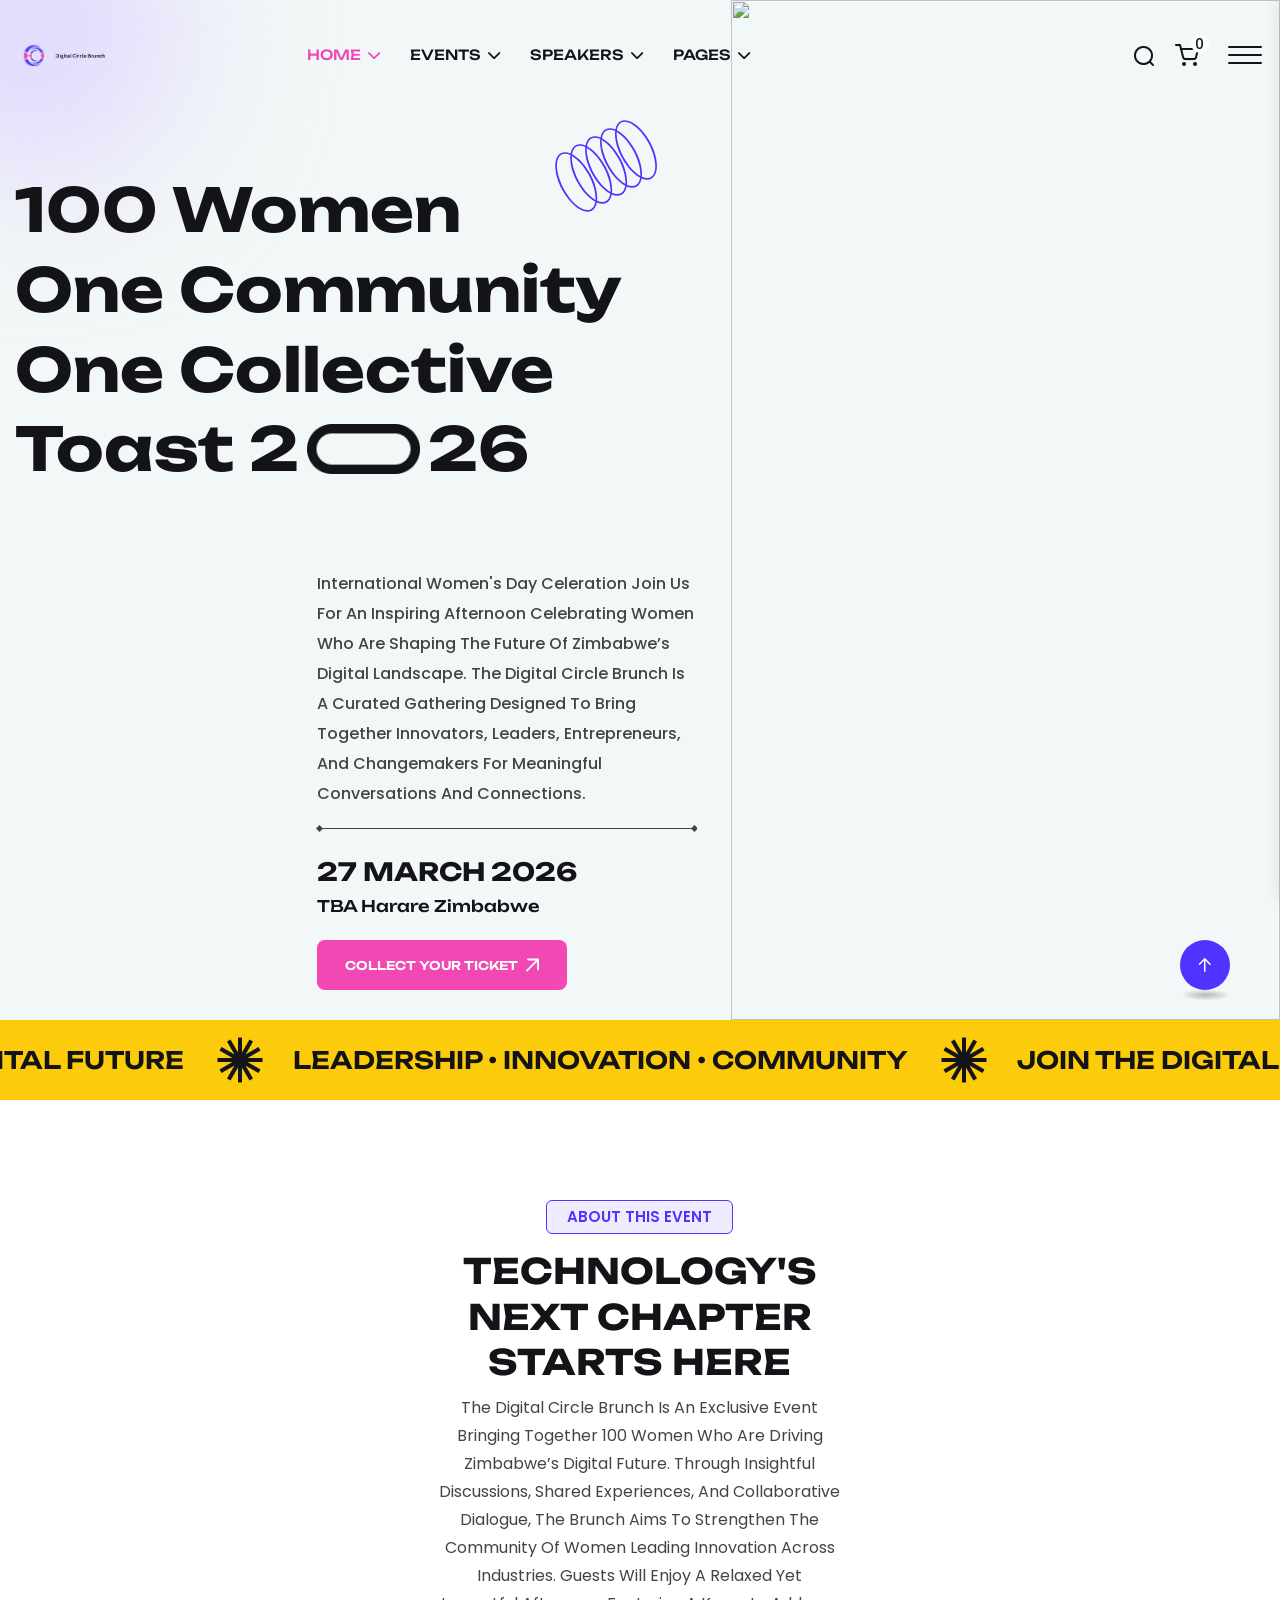
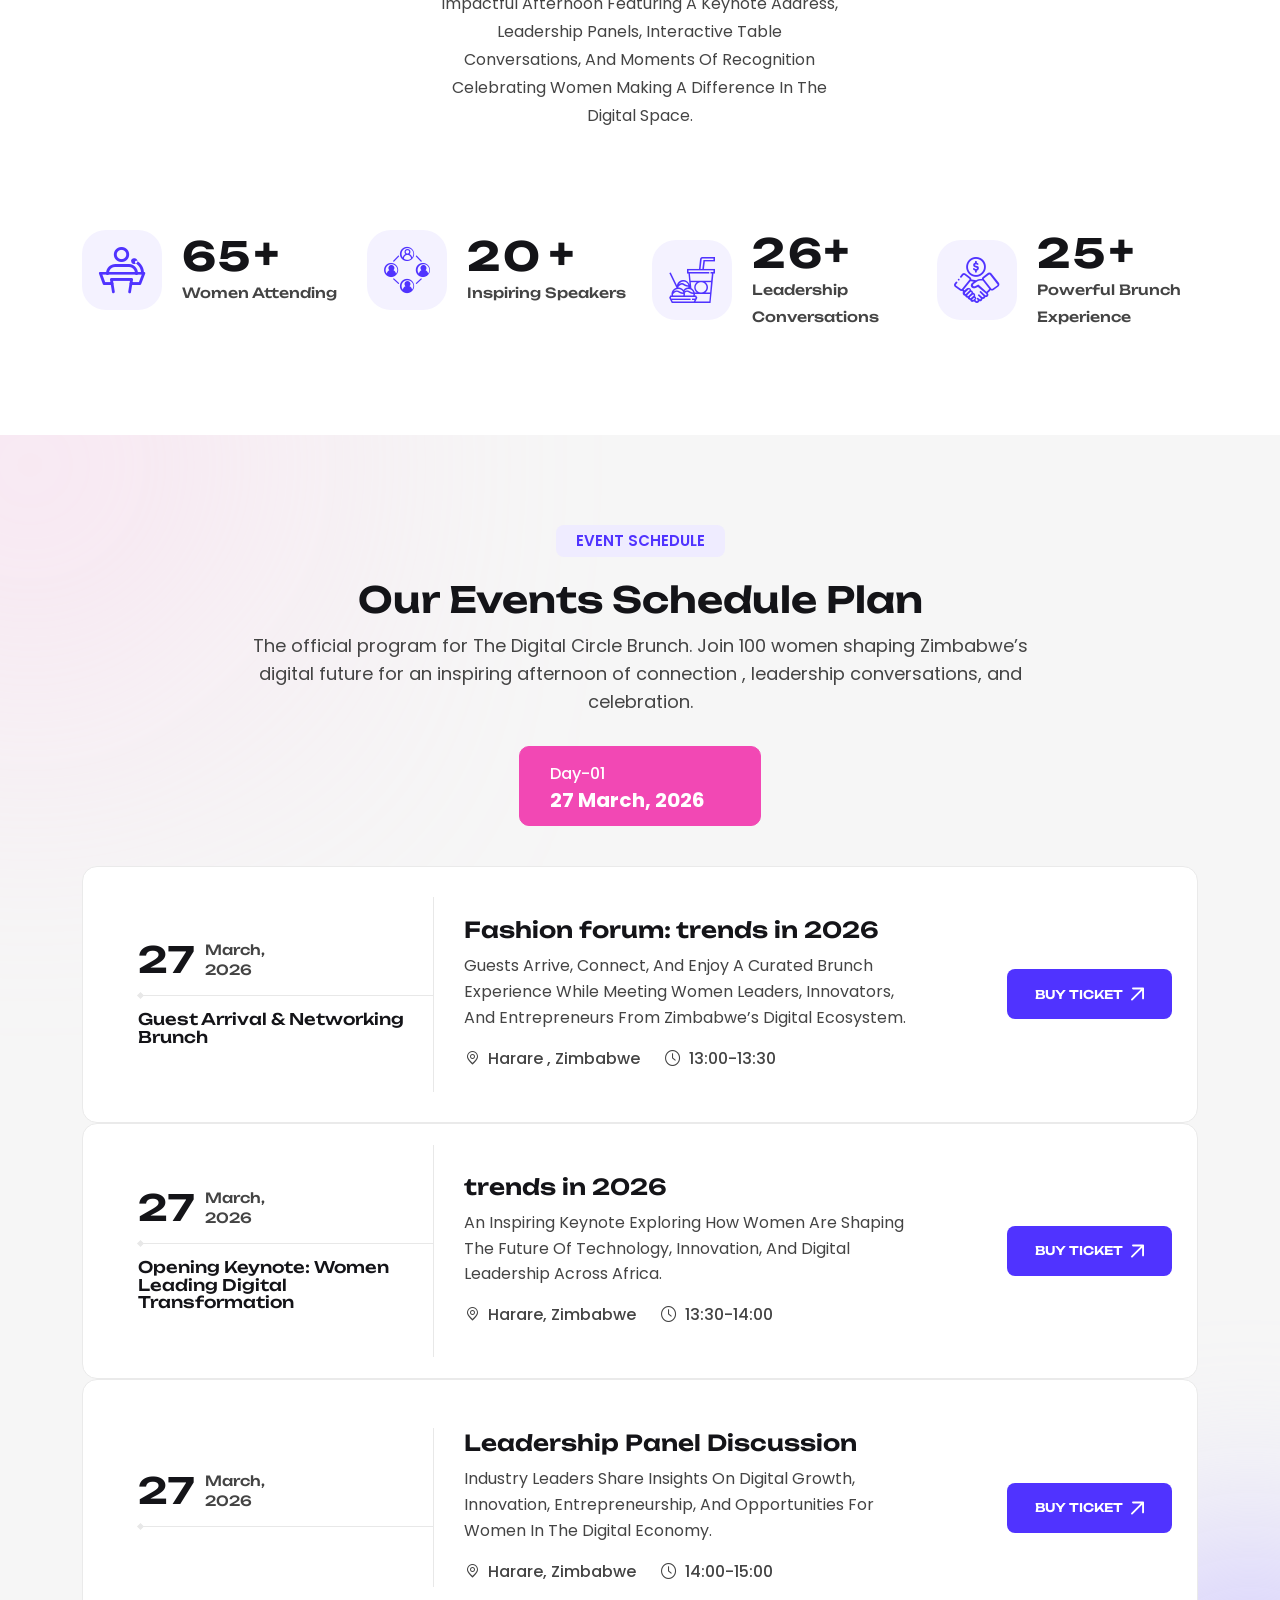
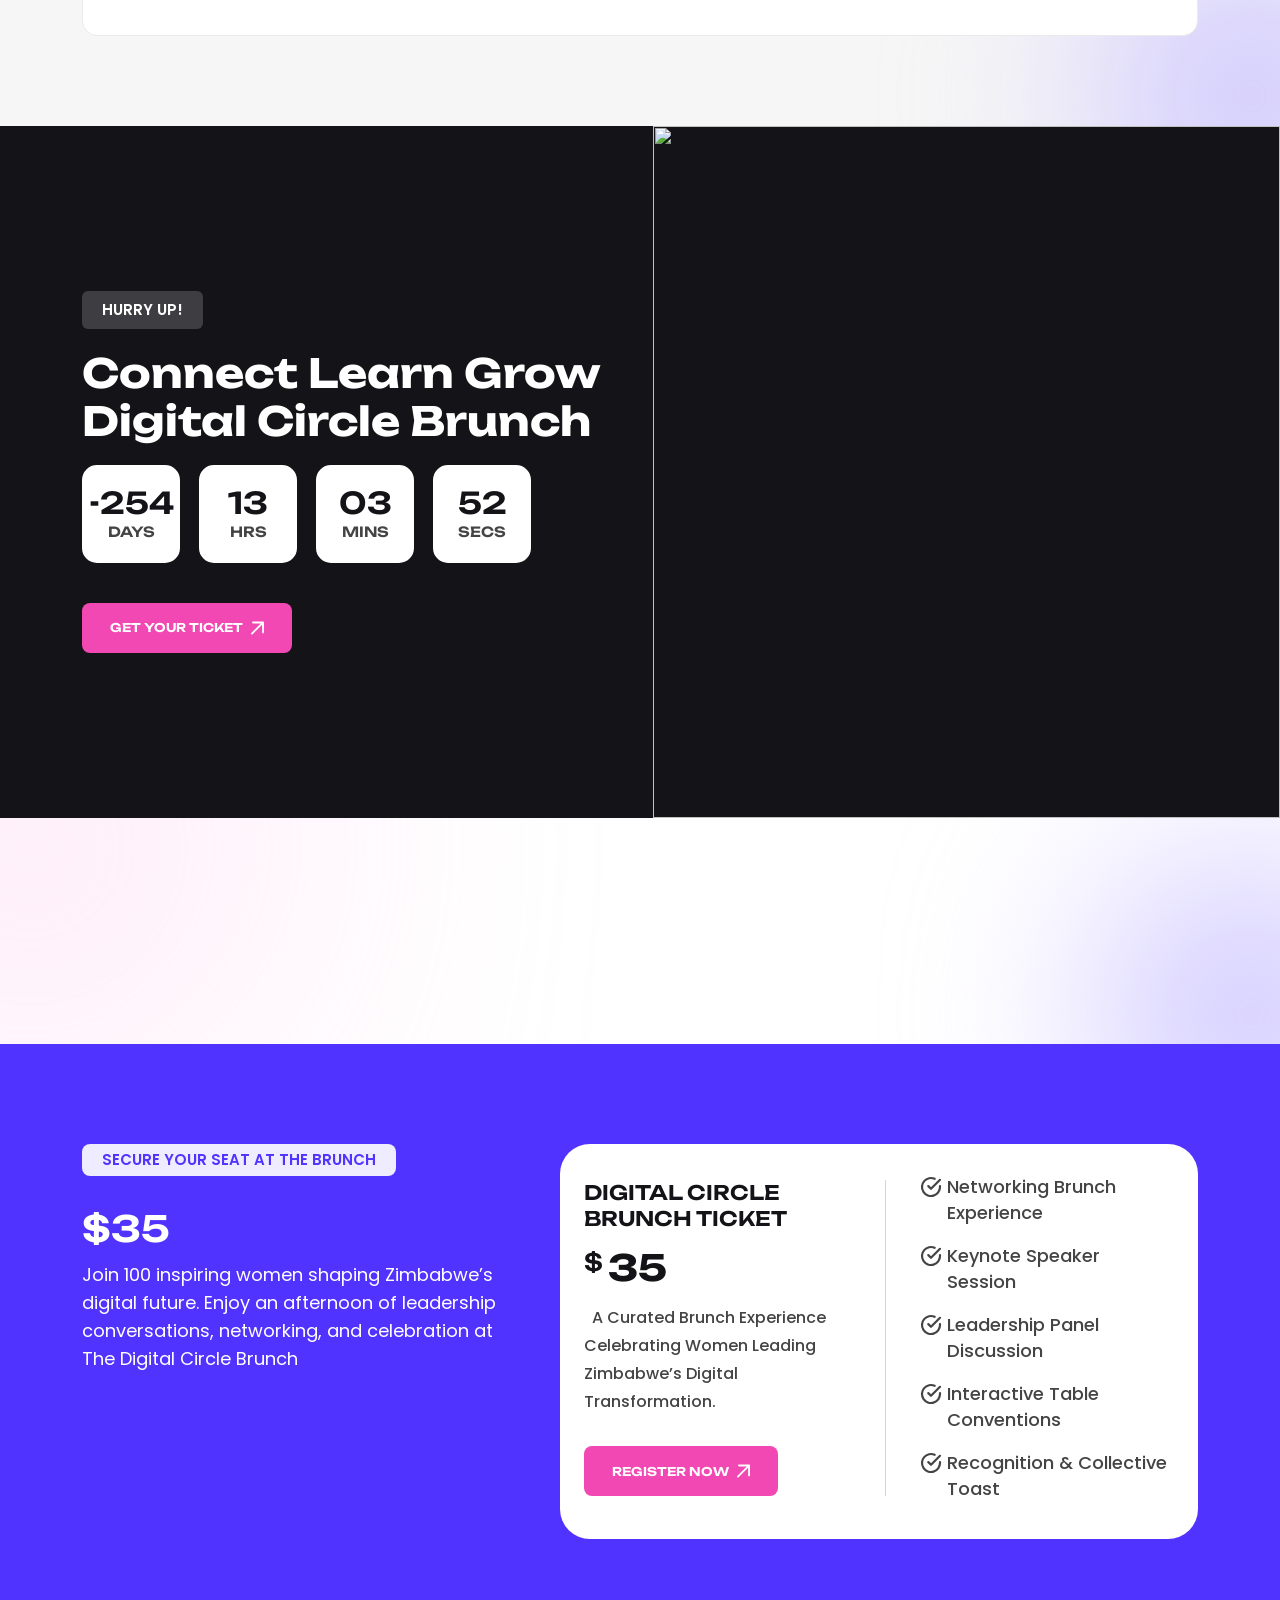
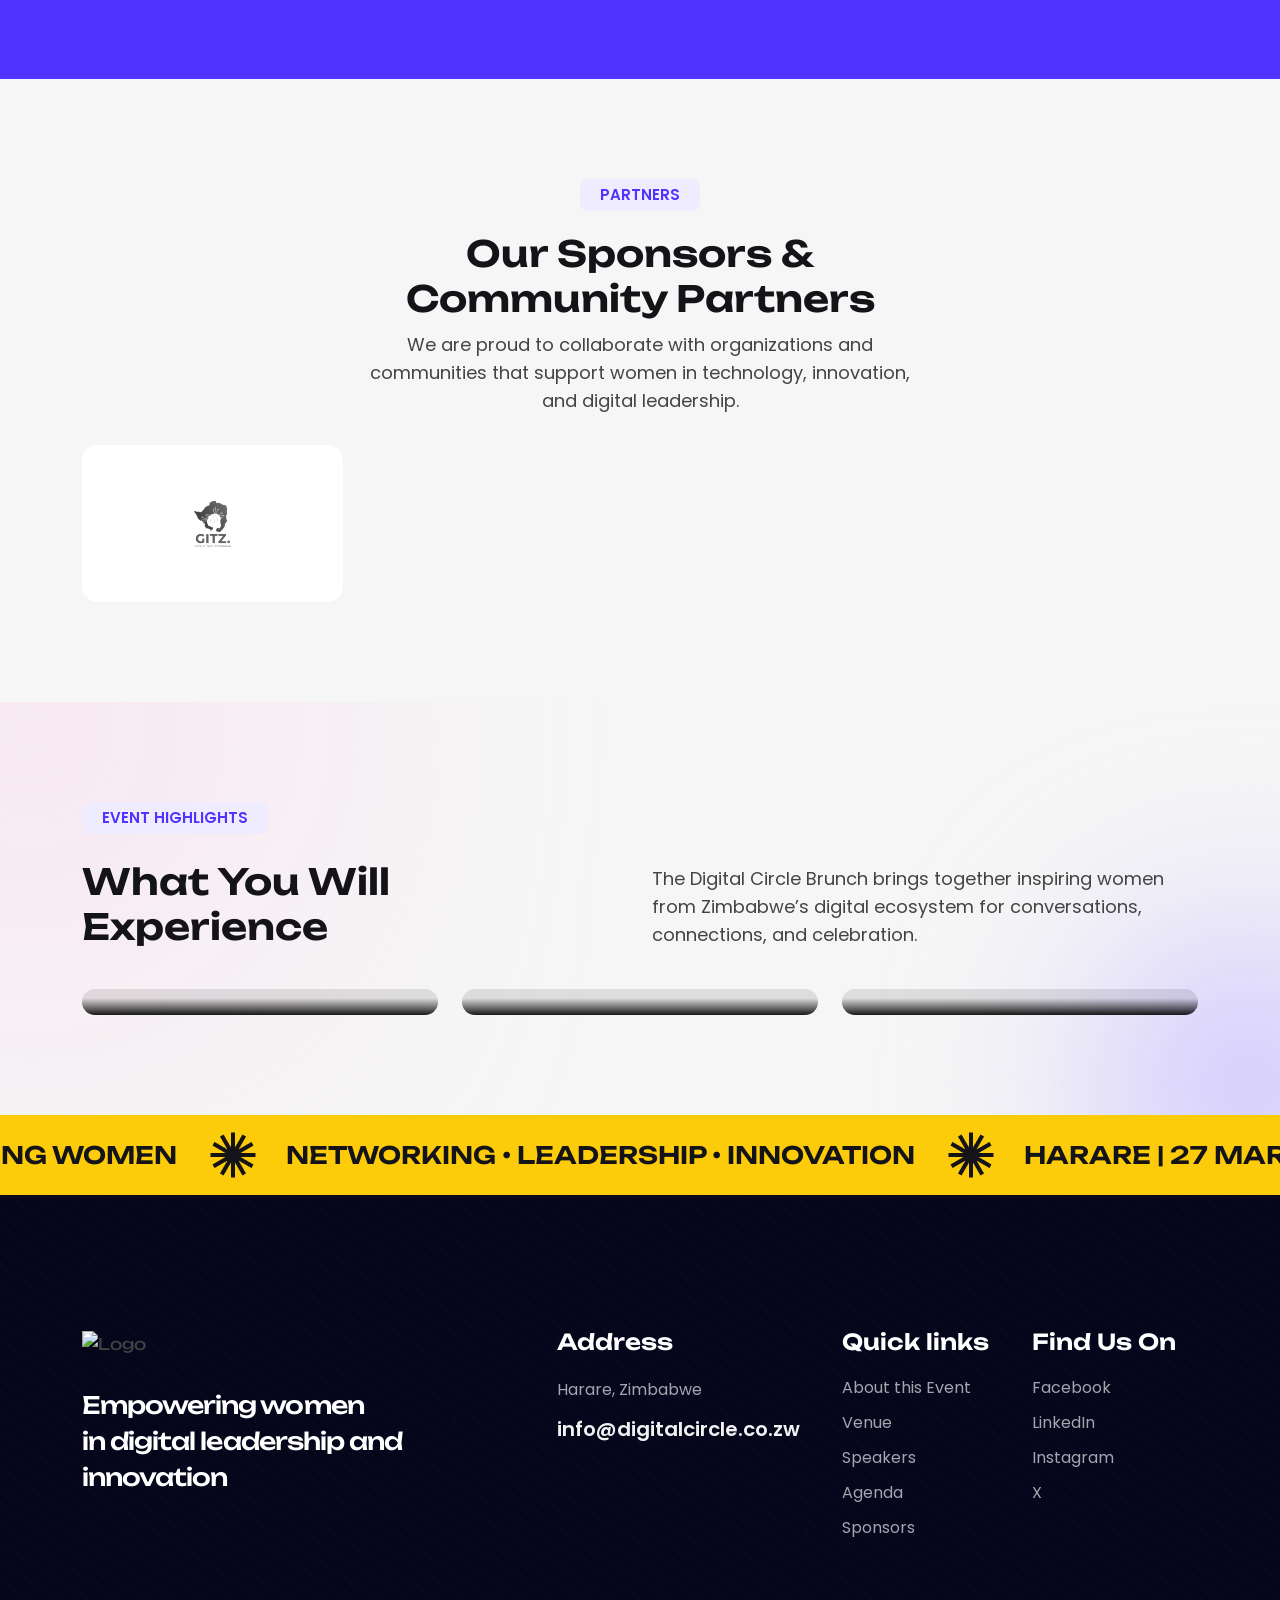
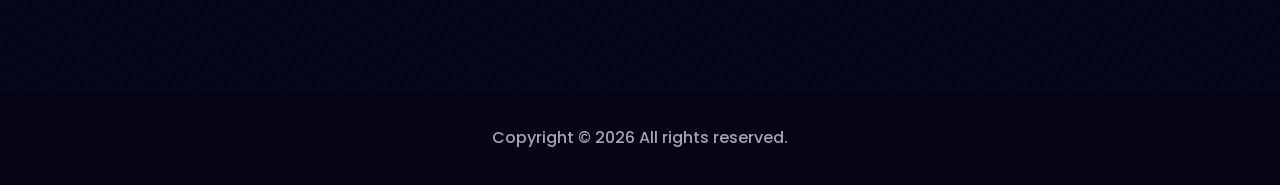
==== index.html @ 7a46f6a4 "Rename index-5.html to index.html rename file name" ====
<!doctype html>
<html class="no-js" lang="en">

<head>
    <meta charset="utf-8">
    <meta http-equiv="x-ua-compatible" content="ie=edge">
    <title>Digital Circle brunch</title>
    <meta name="description" content="Evente - Conference and Event HTML Template">
    <meta name="viewport" content="width=device-width, initial-scale=1">

    <link rel="shortcut icon" type="image/x-icon" href="assets/img/logo/favicon.png">
    <!-- Place favicon.ico in the root directory -->

    <!-- CSS here -->
    <link rel="stylesheet" href="assets/css/bootstrap.min.css">
    <link rel="stylesheet" href="assets/css/animate.min.css">
    <link rel="stylesheet" href="assets/css/magnific-popup.css">
    <link rel="stylesheet" href="assets/css/fontawesome-all.min.css">
    <link rel="stylesheet" href="assets/css/flaticon_mycollection.css">
    <link rel="stylesheet" href="assets/css/swiper-bundle.min.css">
    <link rel="stylesheet" href="assets/css/odometer.css">
    <link rel="stylesheet" href="assets/css/default.css">
    <link rel="stylesheet" href="assets/css/main.css">


    
</head>

<body>

    <!-- Preloader Start -->
    <div class="preloader">
        <div class="loader"></div>
    </div>
    <!-- Preloader End -->

    <!-- Scroll-top -->
    <button class="scroll__top scroll-to-target" data-target="html">
        <i class="fa-sharp fa-regular fa-arrow-up"></i>
    </button>
    <!-- Scroll-top-end-->

    <!-- header-search -->
    <div class="search__popup">
        <div class="container">
            <div class="row">
                <div class="col-12">
                    <div class="search__wrapper">
                        <div class="search__close">
                            <button type="button" class="search-close-btn">
                                <svg width="18" height="18" viewBox="0 0 18 18" fill="none"
                                    xmlns="http://www.w3.org/2000/svg">
                                    <path d="M17 1L1 17" stroke="currentColor" stroke-width="1.5" stroke-linecap="round"
                                        stroke-linejoin="round"></path>
                                    <path d="M1 1L17 17" stroke="currentColor" stroke-width="1.5" stroke-linecap="round"
                                        stroke-linejoin="round"></path>
                                </svg>
                            </button>
                        </div>
                        <div class="search__form">
                            <form action="#">
                                <div class="search__input">
                                    <input class="search-input-field" type="text" placeholder="Type keywords here">
                                    <span class="search-focus-border"></span>
                                    <button type="submit">
                                        <svg width="20" height="20" viewBox="0 0 20 20" fill="none"
                                            xmlns="http://www.w3.org/2000/svg">
                                            <path d="M9.55 18.1C14.272 18.1 18.1 14.272 18.1 9.55C18.1 4.82797 14.272 1 9.55 1C4.82797 1 1 4.82797 1 9.55C1 14.272 4.82797 18.1 9.55 18.1Z" stroke="currentColor" stroke-width="1.5" stroke-linecap="round" stroke-linejoin="round"></path>
                                            <path d="M19.0002 19.0002L17.2002 17.2002" stroke="currentColor" stroke-width="1.5" stroke-linecap="round" stroke-linejoin="round"></path>
                                        </svg>
                                    </button>
                                </div>
                            </form>
                        </div>
                    </div>
                </div>
            </div>
        </div>
    </div>
    <div class="search-popup-overlay"></div>
    <!-- header-search-end -->

    <!-- cart mini area start -->
    <div class="cartmini__area">
        <div class="cartmini__wrapper d-flex justify-content-between flex-column">
            <div class="cartmini__top-wrapper ">
                <div class="cartmini__top p-relative">
                    <div class="cartmini__title">
                        <h4>Your Ticket</h4>
                    </div>
                    <div class="cartmini__close">
                        <button type="button" class="cartmini__close-btn cartmini-close-btn"><i class="fal fa-times"></i></button>
                    </div>
                </div>
                <div class="cartmini__widget">
                    <div class="cartmini__widget-item">
                        <div class="cartmini__thumb">
                            <a href="product-details.html">
                                <img src="assets/img/shop/sm-product-1.jpg" alt="">
                            </a>
                        </div>
                        <div class="cartmini__content">
                            <h5><a href="product-details.html">Digital Circle Brunch</a></h5>
                            <div class="cartmini__price-wrapper">
                                <span class="cartmini__price">$35.00</span>
                            </div>
                        </div>
                        <button class="cartmini__del"><i class="fal fa-times"></i></button>
                    </div>
                    <!-- <div class="cartmini__widget-item">
                        <div class="cartmini__thumb">
                            <a href="product-details.html">
                                <img src="assets/img/shop/sm-product-2.jpg" alt="">
                            </a>
                        </div>
                        <div class="cartmini__content">
                            <h5><a href="product-details.html">Apple Air Pods</a></h5>
                            <div class="cartmini__price-wrapper">
                                <span class="cartmini__price">$28.00</span>
                            </div>
                        </div>
                        <button class="cartmini__del"><i class="fal fa-times"></i></button>
                    </div> -->
                </div>
                <!-- for wp -->
            </div>
            <div class="cartmini__checkout">
                <div class="cartmini__checkout-title mb-30">
                    <h4>Subtotal:</h4>
                    <span>$35.00</span>
                </div>
                <div class="cartmini__checkout-btn">
                    <a href="#" class="cartmini-btn mb-10 w-100"> <span></span> view Ticket</a>
                    <a href="#" class="cartmini-btn-border w-100"> <span></span> Register Now</a>
                </div>
            </div>
        </div>
    </div>
    <div class="body-overlay"></div>
    <!-- cart mini area end -->

    <!-- header-area -->
    <header>
        <div id="header-sticky" class="td-header__area z-index-999 td-transparent  header-mobile-spacing">
            <div class="container-fluid container-1680">
                <div class="row align-items-center">
                    <div class="col-xxl-9 col-xl-10 col-lg-10 col-6">
                        <div class="tdmenu__wrap tdmenu-2 d-flex align-items-center">
                            <div class="logo">
                                <a class="logo-1" href="index.html"><img data-width="150" src="assets/img/logo/Digital_Cirlcle_Brunch-removebg-preview.png" alt="Logo"></a>
                            </div>
                            <nav class="tdmenu__nav ml-90 mr-50 d-none d-xl-flex">
                                <div class="tdmenu__navbar-wrap tdmenu__main-menu">
                                    <ul class="navigation">
                                        <li class="active menu-item-has-children"><a href="#">Home</a>
                                            <!-- <ul class="sub-menu">
                                                <li><a href="index.html">Business Forum</a></li>
                                                <li><a href="index-2.html">Design Conference</a></li>
                                                <li><a href="index-3.html">Digital Marketing</a></li>
                                                <li><a href="index-4.html">Education Event</a></li>
                                                <li class="active"><a href="index-5.html">Fashion Event</a></li>
                                                <li><a href="index-6.html">Tech Conference</a></li>
                                            </ul> -->
                                        </li>
                                        <li class="menu-item-has-children"><a href="#">Events</a>
                                            <!-- <ul class="sub-menu">
                                                <li><a href="events.html">Events</a></li>
                                                <li><a href="about.html">About Events</a></li>
                                                <li><a href="events-venue.html">Events Venue</a></li>
                                                <li><a href="gallery.html">Events Gallery</a></li>
                                                <li><a href="events-details.html">Events Details</a></li>
                                            </ul> -->
                                        </li>
                                        <li class="menu-item-has-children"><a href="#">Speakers</a>
                                            <ul class="sub-menu">
                                                <li><a href="#">Speakers</a></li>
                                                <li><a href="#">Speakers Details</a></li>
                                            </ul>
                                        </li>
                                        <li class="menu-item-has-children"><a href="#">Pages</a>
                                            <!-- <ul class="sub-menu">
                                                <li><a href="blog.html">Blog</a></li>
                                                <li><a href="blog-details.html">Blog Details</a></li>
                                                <li><a href="error.html">Error</a></li>
                                                <li><a href="faq.html">Faq</a></li>
                                                <li><a href="pricing.html">Pricing</a></li>
                                                <li><a href="product.html">Product</a></li>
                                                <li><a href="product-details.html">Product Details</a></li>
                                                <li><a href="contact.html">Contact</a></li>
                                            </ul> -->
                                        </li>
                                    </ul>
                                </div>
                            </nav>
                        </div>
                    </div>
                    <div class="col-xxl-3 col-xl-2 col-lg-2 col-6">
                        <div class="td-menu-right-action td-menu-5-right-action d-flex align-items-center justify-content-end">
                            <button class="search-button search-open-btn">
                                <i class="flaticon-search"></i>
                            </button>
                            <div class="td-header-cart p-relative ml-5">
                                <button class="cart-button cartmini-open-btn">
                                    <i class="flaticon-shopping-cart"></i>
                                    <span class="td-header-cart-count">0</span>
                                </button>
                            </div>
                            <div class="td-header-menu-bar lh-1 p-relative ml-15">
                                <button class="tdmenu-offcanvas-open-btn menu-tigger d-none d-xl-block">
                                    <span></span>
                                    <span></span>
                                    <span></span>
                                </button>
                                <button class="tdmenu-offcanvas-open-btn mobile-nav-toggler d-block d-xl-none">
                                    <span></span>
                                    <span></span>
                                    <span></span>
                                </button>
                            </div>
                        </div>
                    </div>
                </div>
            </div>
        </div>

        <!-- Mobile Menu  -->
        <div class="tdmobile__menu">
            <nav class="tdmobile__menu-box">
                <div class="close-btn"><i class="fa-solid fa-xmark"></i></div>
                <div class="nav-logo">
                    <a href="index.html"><img src="assets/img/logo/Digital_Cirlcle_Brunch-removebg-preview.png" alt="logo"></a>
                </div>
                <div class="tdmobile__search">
                    <form action="#">
                        <input type="text" placeholder="Search here...">
                        <button><i class="fas fa-search"></i></button>
                    </form>
                </div>
                <div class="tdmobile__menu-outer">
                    <!--Here Menu Will Come Automatically Via Javascript / Same Menu as in Header-->
                </div>
                <div class="mt-30 ml-25 mr-25">
                    <a class="td-btn td-left-right w-100 text-center" href="contact.html">
                        <span class="mr10 td-text d-inline-block mr-5">Buy Ticket</span>
                        <span class="td-arrow-angle">
                            <svg class="td-arrow-svg-top-right" width="13" height="14" viewBox="0 0 13 14" fill="none" xmlns="http://www.w3.org/2000/svg">
                                <path d="M0.943836 13.5C0.685616 13.5 0.45411 13.4021 0.276027 13.224C0.0979452 13.0459 0 12.8055 0 12.5562C0 12.3068 0.0979452 12.0664 0.276027 11.8884L9.76781 2.38767H2.02123C1.49589 2.38767 1.0774 1.96027 1.0774 1.44384C1.0774 0.927397 1.50479 0.5 2.03014 0.5H12.0562C12.1274 0.5 12.1986 0.508904 12.2788 0.526712L12.4034 0.562329L12.537 0.633562C12.5637 0.65137 12.5993 0.678082 12.626 0.69589C12.6973 0.749315 12.7507 0.80274 12.7952 0.856164C12.8219 0.891781 12.8575 0.927397 12.8842 0.989726L12.9555 1.1411L12.9822 1.22123C13 1.29247 13.0089 1.3726 13.0089 1.44384V11.4699C13.0089 11.9952 12.5815 12.4137 12.0651 12.4137C11.5486 12.4137 11.1212 11.9863 11.1212 11.4699V3.72329L1.62055 13.224C1.44247 13.4021 1.20205 13.5 0.943836 13.5Z" fill="white" />
                                <path d="M0.943836 13.5C0.685616 13.5 0.45411 13.4021 0.276027 13.224C0.0979452 13.0459 0 12.8055 0 12.5562C0 12.3068 0.0979452 12.0664 0.276027 11.8884L9.76781 2.38767H2.02123C1.49589 2.38767 1.0774 1.96027 1.0774 1.44384C1.0774 0.927397 1.50479 0.5 2.03014 0.5H12.0562C12.1274 0.5 12.1986 0.508904 12.2788 0.526712L12.4034 0.562329L12.537 0.633562C12.5637 0.65137 12.5993 0.678082 12.626 0.69589C12.6973 0.749315 12.7507 0.80274 12.7952 0.856164C12.8219 0.891781 12.8575 0.927397 12.8842 0.989726L12.9555 1.1411L12.9822 1.22123C13 1.29247 13.0089 1.3726 13.0089 1.44384V11.4699C13.0089 11.9952 12.5815 12.4137 12.0651 12.4137C11.5486 12.4137 11.1212 11.9863 11.1212 11.4699V3.72329L1.62055 13.224C1.44247 13.4021 1.20205 13.5 0.943836 13.5Z" fill="white" />
                            </svg>
                        </span>
                    </a>
                </div>
                <div class="social-links">
                    <ul class="list-wrap">
                        <li><a href="#"><i class="fa-brands fa-facebook"></i></a></li>
                        <li><a href="#"><i class="fab fa-twitter"></i></a></li>
                        <li><a href="#"><i class="fab fa-instagram"></i></a></li>
                        <li><a href="#"><i class="fab fa-linkedin-in"></i></a></li>
                        <li><a href="#"><i class="fab fa-youtube"></i></a></li>
                    </ul>
                </div>
            </nav>
        </div>
        <div class="tdmobile__menu-backdrop"></div>
        <!-- End Mobile Menu -->

        <!-- offCanvas-menu -->
        <div class="offCanvas__info">
            <div class="offCanvas__close-icon menu-close">
                <button><i class="fa-sharp fa-regular fa-xmark"></i></button>
            </div>
            <div class="offCanvas__logo mb-30">
                <a href="index.html"><img src="assets/img/logo/Digital_Cirlcle_Brunch-removebg-preview.png" alt="Logo"></a>
            </div>
            <div class="offCanvas__side-info mb-30">
                <div class="contact-list mb-30">
                    <h4>Office Address</h4>
                    <a href="https://www.google.com/maps" target="_blank">TBA <br> TBA</a>
                </div>
                <div class="contact-list mb-30">
                    <h4>Phone Number</h4>
                    <a href="tel:(090)87658654385">+26377805051</a>
                    <a href="tel:(090)87658654385">+26377805051</a>
                </div>
                <div class="contact-list mb-30">
                    <h4>Email Address</h4>
                    <a href="mailto:info@example.com"></a>
                    <a href="mailto:info@example.com"></a>
                </div>
            </div>
            <div class="offCanvas__social-icon mt-30">
                <a href="javascript:void(0)"><i class="fab fa-facebook-f"></i></a>
                <a href="javascript:void(0)"><i class="fab fa-twitter"></i></a>
                <a href="javascript:void(0)"><i class="fab fa-google-plus-g"></i></a>
                <a href="javascript:void(0)"><i class="fab fa-instagram"></i></a>
            </div>
        </div>
        <div class="offCanvas__overly"></div>
        <!-- offCanvas-menu-end -->

    </header>
    <!-- header-area-end -->

    <!-- main-area -->
    <main>

        <!-- td-hero-area-start -->
        <div class="td-hero-area grey-bg p-relative z-index-1 fix">
            <div class="td-hero-4-blur"></div>
            <img class="td-hero-5-shape rotate-infinite-2 d-none d-xxl-block" src="assets/img/hero/hero-5/shape.png" alt="">
            <div class="container-fluid p-0">
                <div class="row">
                    <div class="col-xl-7">
                        <div class="td-hero-5-content p-relative">
                            <span class="td-hero-5-shape-2 d-none d-sm-block">
                                <svg width="102" height="92" viewBox="0 0 102 92" fill="none" xmlns="http://www.w3.org/2000/svg">
                                    <path fill-rule="evenodd" clip-rule="evenodd" d="M33.8464 55.1662C38.6797 64.1882 40.9494 73.2707 40.504 79.91C34.7299 76.6027 28.426 69.6815 23.5926 60.6595C18.7593 51.6375 16.4896 42.555 16.935 35.9157C22.709 39.223 29.013 46.1442 33.8464 55.1662ZM93.5632 23.1741C101.645 38.2591 102.56 53.5093 95.6071 57.2341C93.1959 58.5258 90.1523 58.2615 86.8688 56.7345C87.6341 49.5994 85.411 39.8728 80.278 30.2914C75.145 20.7101 68.2818 13.4692 61.9148 10.1551C62.4626 6.57553 63.9257 3.89686 66.3399 2.60351C73.2926 -1.12126 85.4817 8.08914 93.5632 23.1741ZM85.2924 55.9155C79.5183 52.6082 73.2143 45.687 68.381 36.665C63.5476 27.643 61.2779 18.5605 61.7233 11.9213C67.4974 15.2285 73.8013 22.1498 78.6347 31.1718C83.4681 40.1938 85.7378 49.2763 85.2924 55.9155ZM95.2065 22.2938C103.713 38.1729 104.237 54.4608 96.3772 58.6715C93.6385 60.1388 90.2454 59.9461 86.6245 58.4021C85.904 62.272 84.1846 65.2035 81.4459 66.6707C78.7071 68.138 75.314 67.9453 71.6931 66.4013C70.9726 70.2711 69.2533 73.2027 66.5145 74.6699C63.7757 76.1372 60.3827 75.9445 56.7618 74.4005C56.0412 78.2703 54.3219 81.2019 51.5831 82.6691C48.8443 84.1364 45.4513 83.9437 41.8304 82.3997C41.1098 86.2695 39.3905 89.2011 36.6517 90.6683C28.7919 94.8791 15.522 85.4196 7.01509 69.5405C-1.49182 53.6615 -2.00687 37.3689 5.85297 33.1581C8.59175 31.6909 11.9848 31.8836 15.6057 33.4275C16.3263 29.5577 18.0456 26.6262 20.7844 25.1589C23.5231 23.6917 26.9162 23.8844 30.5371 25.4283C31.2577 21.5585 32.977 18.627 35.7157 17.1597C38.4545 15.6925 41.8476 15.8852 45.4685 17.4292C46.1832 13.5624 47.9026 10.6309 50.6413 9.16366C53.3801 7.69642 56.7732 7.8891 60.3941 9.43307C61.1117 5.5648 62.831 2.63326 65.5698 1.16602C73.4297 -3.04473 86.6996 6.41469 95.2065 22.2938ZM85.1009 57.6816C78.7367 54.366 71.8707 47.1267 66.7377 37.5453C61.6047 27.964 59.3787 18.2389 60.1469 11.1022C56.8633 9.57523 53.8227 9.30936 51.4085 10.6027C48.9944 11.8961 47.5312 14.5747 46.9834 18.1543C53.3476 21.47 60.2136 28.7092 65.3466 38.2906C70.4796 47.872 72.7056 57.597 71.9374 64.7337C75.221 66.2607 78.2616 66.5266 80.6758 65.2332C83.0899 63.9399 84.5531 61.2612 85.1009 57.6816ZM70.3639 63.9131C64.5898 60.6059 58.2858 53.6846 53.4525 44.6626C48.6191 35.6406 46.3494 26.5581 46.7948 19.9189C52.5689 23.2262 58.8729 30.1474 63.7062 39.1694C68.5396 48.1914 70.8093 57.2739 70.3639 63.9131ZM70.1724 65.6793C63.8083 62.3636 56.9422 55.1243 51.8092 45.543C46.6762 35.9616 44.4502 26.2366 45.2184 19.0999C41.9349 17.5729 38.8942 17.307 36.4801 18.6003C34.0659 19.8937 32.6027 22.5724 32.0549 26.1519C38.4191 29.4676 45.2851 36.7069 50.4181 46.2882C55.5511 55.8696 57.7772 65.5947 57.0089 72.7314C60.2925 74.2584 63.3331 74.5242 65.7473 73.2309C68.1615 71.9375 69.6246 69.2589 70.1724 65.6793ZM55.4354 71.9108C49.6613 68.6035 43.3574 61.6823 38.524 52.6603C33.6906 43.6383 31.4209 34.5558 31.8664 27.9165C37.6404 31.2238 43.9444 38.145 48.7777 47.167C53.6111 56.189 55.8808 65.2715 55.4354 71.9108ZM55.2439 73.6769C48.8798 70.3613 42.0138 63.122 36.8807 53.5406C31.7477 43.9593 29.5217 34.2342 30.2899 27.0975C27.0064 25.5705 23.9657 25.3046 21.5516 26.598C19.1374 27.8913 17.6743 30.57 17.1264 34.1496C23.4906 37.4652 30.3566 44.7045 35.4896 54.2859C40.6226 63.8672 42.8487 73.5923 42.0804 80.729C45.364 82.256 48.4046 82.5219 50.8188 81.2285C53.233 79.9352 54.6961 77.2565 55.2439 73.6769ZM40.3154 81.6746C39.7676 85.2541 38.3045 87.9328 35.8903 89.2262C28.9376 92.9509 16.7485 83.7405 8.66704 68.6555C0.585556 53.5706 -0.329631 38.3204 6.62308 34.5956C9.03436 33.3038 12.0779 33.5681 15.3615 35.0951C14.5961 42.2303 16.8192 51.9569 21.9523 61.5383C27.0853 71.1196 33.9484 78.3604 40.3154 81.6746Z" fill="#5033FF" />
                                </svg>
                            </span>
                            <h2 class="td-hero-2-title td-hero-5-tittle wow td-animetion-left" data-wow-duration="1.5s" data-wow-delay="0.1s">100 Women<br> One Community<br> One Collective Toast  2<img src="assets/img/hero/hero-4/zero.png" alt="">26</h2>
                            <div class="row">
                                <div class="col-lg-5">
                                    <div class="td-hero-5-small-thumb wow td-animetion-top" data-wow-duration="1.5s" data-wow-delay="0.1s">
                                        <img src="assets/img/hero/hero-5/DSC09249.jpg" alt="">
                                    </div>
                                </div>
                                <div class="col-lg-7">
                                    <div class="td-hero-5-content-bottom ml-20 mb-30 wow td-animetion-right" data-wow-duration="1.5s" data-wow-delay="0.2s">
                                        <p class="mb-20">International Women's Day Celeration <br>
                                            Join us for an inspiring afternoon celebrating women who are shaping the future of Zimbabwe’s digital landscape.<br>
                                            The Digital Circle Brunch is a curated gathering designed to bring together innovators, leaders, entrepreneurs, and changemakers for meaningful conversations and connections.</p>
                                        <div class="td-hero-4-border mb-30"></div>
                                        <span class="td-hero-4-dates mb-10 d-inline-block">27 March 2026 </span>
                                        <p class="td-hero-4-para mb-20">TBA<br>  Harare Zimbabwe</p>
                                        <a class="td-btn td-btn-3-squre td-left-right text3 mr-25" href="#">
                                            <span class="mr10 td-text d-inline-block mr-5">Collect Your Ticket</span>
                                            <span class="td-arrow-angle">
                                                <svg class="td-arrow-svg-top-right" width="13" height="14" viewBox="0 0 13 14" fill="none" xmlns="http://www.w3.org/2000/svg">
                                                    <path d="M0.943836 13.5C0.685616 13.5 0.45411 13.4021 0.276027 13.224C0.0979452 13.0459 0 12.8055 0 12.5562C0 12.3068 0.0979452 12.0664 0.276027 11.8884L9.76781 2.38767H2.02123C1.49589 2.38767 1.0774 1.96027 1.0774 1.44384C1.0774 0.927397 1.50479 0.5 2.03014 0.5H12.0562C12.1274 0.5 12.1986 0.508904 12.2788 0.526712L12.4034 0.562329L12.537 0.633562C12.5637 0.65137 12.5993 0.678082 12.626 0.69589C12.6973 0.749315 12.7507 0.80274 12.7952 0.856164C12.8219 0.891781 12.8575 0.927397 12.8842 0.989726L12.9555 1.1411L12.9822 1.22123C13 1.29247 13.0089 1.3726 13.0089 1.44384V11.4699C13.0089 11.9952 12.5815 12.4137 12.0651 12.4137C11.5486 12.4137 11.1212 11.9863 11.1212 11.4699V3.72329L1.62055 13.224C1.44247 13.4021 1.20205 13.5 0.943836 13.5Z" fill="white" />
                                                    <path d="M0.943836 13.5C0.685616 13.5 0.45411 13.4021 0.276027 13.224C0.0979452 13.0459 0 12.8055 0 12.5562C0 12.3068 0.0979452 12.0664 0.276027 11.8884L9.76781 2.38767H2.02123C1.49589 2.38767 1.0774 1.96027 1.0774 1.44384C1.0774 0.927397 1.50479 0.5 2.03014 0.5H12.0562C12.1274 0.5 12.1986 0.508904 12.2788 0.526712L12.4034 0.562329L12.537 0.633562C12.5637 0.65137 12.5993 0.678082 12.626 0.69589C12.6973 0.749315 12.7507 0.80274 12.7952 0.856164C12.8219 0.891781 12.8575 0.927397 12.8842 0.989726L12.9555 1.1411L12.9822 1.22123C13 1.29247 13.0089 1.3726 13.0089 1.44384V11.4699C13.0089 11.9952 12.5815 12.4137 12.0651 12.4137C11.5486 12.4137 11.1212 11.9863 11.1212 11.4699V3.72329L1.62055 13.224C1.44247 13.4021 1.20205 13.5 0.943836 13.5Z" fill="white" />
                                                </svg>
                                            </span>
                                        </a>
                                    </div>
                                </div>
                            </div>
                        </div>
                    </div>
                    <div class="col-xl-5 col-lg-9">
                        <div class="td-hero-5-thumb-slider">
                            <div class="swiper-container td-hero-5-slider">
                                <div class="swiper-wrapper">
                                    <div class="swiper-slide">
                                        <div class="td-hero-5-thumb">
                                            <img src="assets/img/hero/hero-5/DSC09261.jpg" alt="">
                                        </div>
                                    </div>
                                    <div class="swiper-slide">
                                        <div class="td-hero-5-thumb">
                                            <img src="assets/img/hero/hero-5/DSC09249.jpg" alt="">
                                        </div>
                                    </div>
                                    <div class="swiper-slide">
                                        <div class="td-hero-5-thumb">
                                            <img src="assets/img/hero/hero-5/DSC09176.jpg" alt="">
                                        </div>
                                    </div>
                                </div>
                            </div>
                        </div>
                    </div>
                </div>
            </div>
        </div>
        <!-- td-hero-area-end -->

        <!-- td-text-slider-area-start -->
        <div class="td-text-slider-area td-text-slider-spacing">
            <div class="container-fluid">
                <div class="row">
                   <div class="swiper-container td-text-slider-active">
                      <div class="swiper-wrapper slide-transtion">
                         <div class="swiper-slide">
                            <div class="td-text-slider-item">
                               <h3 class="text">The Digital Circle Brunch 2026</h3>
                               <img src="assets/img/text/round.png" alt="round">
                            </div>
                         </div>
                         <div class="swiper-slide">
                            <div class="td-text-slider-item">
                               <h3 class="text">The Digital Circle Brunch 2026</h3>
                               <img src="assets/img/text/round.png" alt="round">
                            </div>
                         </div>
                         <div class="swiper-slide">
                            <div class="td-text-slider-item">
                               <h3 class="text">100 Women Shaping Zimbabwe’s Digital Future</h3>
                               <img src="assets/img/text/round.png" alt="round">
                            </div>
                         </div>
                         <div class="swiper-slide">
                            <div class="td-text-slider-item">
                               <h3 class="text">Leadership • Innovation • Community</h3>
                               <img src="assets/img/text/round.png" alt="round">
                            </div>
                         </div>
                         <div class="swiper-slide">
                            <div class="td-text-slider-item">
                                <h3 class="text">Join The Digital Transformation Movement</h3>
                               <img src="assets/img/text/round.png" alt="round">
                            </div>
                         </div>
                      </div>
                   </div>
                </div>
             </div>
        </div>
        <!-- td-text-slider-area-end -->

        <!-- td-about-area-start -->
        <div class="td-about-area pt-140">
            <div class="container-fluid container-1700">
                <div class="row gx-20 align-items-center">
                    <div class="col-lg-2 col-md-6 col-sm-6">
                        <div class="td-about-6-thumb mb-30 wow fadeInUp" data-wow-duration="1.5s" data-wow-delay="0.3s">
                            <img src="assets/img/about/about-5/DSC09230.jpg" alt="">
                        </div>
                    </div>
                    <div class="col-lg-2 col-md-6 col-sm-6">
                        <div class="td-about-6-thumb mb-30 wow fadeInUp" data-wow-duration="1.5s" data-wow-delay="0.4s">
                            <img src="assets/img/about/about-5/DSC09871.jpg" alt="">
                        </div>
                    </div>
                    <div class="col-lg-4">
                        <div class="td-about-6-content text-center mb-30 wow fadeInUp" data-wow-duration="1.5s" data-wow-delay="0.5s">
                            <span class="td-section-subtitle td-section-subtitle-2 td-section-subtitle-3 mb-15">About This Event</span>
                            <h2 class="td-about-6-tittle">Technology's<br> Next Chapter Starts Here</h2>
                            <p class="para">The Digital Circle Brunch is an exclusive event bringing together 100 women who are driving Zimbabwe’s digital future. <br>
                           Through insightful discussions, shared experiences, and collaborative dialogue, the brunch aims to strengthen the community of women leading innovation across industries.<br>
                            Guests will enjoy a relaxed yet impactful afternoon featuring a keynote address, leadership panels, interactive table conversations, and moments of recognition celebrating women making a difference in the digital space.</p>
                        </div>
                    </div>
                    <div class="col-lg-2 col-md-6 col-sm-6">
                        <div class="td-about-6-thumb mb-30 wow fadeInUp" data-wow-duration="1.5s" data-wow-delay="0.6s">
                            <img src="assets/img/about/about-5/DSC09159.jpg" alt="">
                        </div>
                    </div>
                    <div class="col-lg-2 col-md-6 col-sm-6">
                        <div class="td-about-6-thumb mb-30 wow fadeInUp" data-wow-duration="1.5s" data-wow-delay="0.7s">
                            <img src="assets/img/about/about-5/DSC09796.jpg" alt="">
                        </div>
                    </div>
                </div>
            </div>
        </div>
        <!-- td-about-area-end -->

        <!-- td-counter-area-start -->
        <div class="td-counter-area pt-70 pb-115">
            <div class="container">
                <div class="row">
                    <div class="col-xl-3 col-lg-6 col-md-6 col-sm-6">
                        <div class="td-counter-2-wrap td-counter-5-wrap mb-30">
                            <span class="td-counter-2-icon mr-20">
                                <i class="flaticon-speaker"></i>
                            </span>
                            <div class="td-counter-2-content">
                                <h2 class="td-counter-2-title count"><span class="odometer" data-count="65"></span>+</h2>
                                <span class="td-counter-2-subtitle">Women Attending</span>
                            </div>
                        </div>
                    </div>
                    <div class="col-xl-3 col-lg-6 col-md-6 col-sm-6">
                        <div class="td-counter-2-wrap td-counter-5-wrap mb-30">
                            <span class="td-counter-2-icon mr-20">
                                <i class="flaticon-teamwork"></i>
                            </span>
                            <div class="td-counter-2-content">
                                <h2 class="td-counter-2-title count">
                                    <span class="odometer" data-count="20"></span>
                                    +
                                </h2>
                                <span class="td-counter-2-subtitle">Inspiring Speakers</span>
                            </div>
                        </div>
                    </div>
                    <div class="col-xl-3 col-lg-6 col-md-6 col-sm-6">
                        <div class="td-counter-2-wrap td-counter-5-wrap mb-30">
                            <span class="td-counter-2-icon mr-20">
                                <i class="flaticon-fastfood"></i>
                            </span>
                            <div class="td-counter-2-content">
                                <h2 class="td-counter-2-title count"><span class="odometer" data-count="26"></span>+</h2>
                                <span class="td-counter-2-subtitle">Leadership Conversations</span>
                            </div>
                        </div>
                    </div>
                    <div class="col-xl-3 col-lg-6 col-md-6 col-sm-6">
                        <div class="td-counter-2-wrap td-counter-5-wrap mb-30">
                            <span class="td-counter-2-icon mr-20">
                                <i class="flaticon-deal"></i>
                            </span>
                            <div class="td-counter-2-content">
                                <h2 class="td-counter-2-title count"><span class="odometer" data-count="25"></span>+</h2>
                                <span class="td-counter-2-subtitle">Powerful Brunch Experience</span>
                            </div>
                        </div>
                    </div>
                </div>
            </div>
        </div>
        <!-- td-counter-area-end -->

        <!-- td-schedule-area-start -->
        <div class="td-schedule-area grey-bg-4 pt-130 p-relative z-index-1 fix pb-130">
            <div class="td-hero-4-blur td-team-5-blur"></div>
            <div class="td-hero-4-blur td-hero-4-blur-2 td-team-5-blur-2"></div>
            <div class="container">
                <div class="row justify-content-center">
                    <div class="col-xxl-7 col-xl-9 col-lg-10">
                        <div class="td-schedule-4-title-wrap text-center mb-30  wow fadeInUp" data-wow-duration="1.5s" data-wow-delay="0.3s">
                            <span class="td-section-subtitle td-section-subtitle-2 mb-20">Event Schedule</span>
                            <h2 class="td-section-title mb-10">Our Events Schedule Plan</h2>
                            <p class="td-section-text">The official program for The Digital Circle Brunch. 
Join 100 women shaping Zimbabwe’s digital future for an inspiring afternoon of connection<br>
                                , leadership conversations, and celebration.</p>
                        </div>
                        <div class="nav td-schedule-5-tab-btn justify-content-center mb-30  wow fadeInUp" data-wow-duration="1.5s" data-wow-delay="0.5s" id="v-pills-tab" role="tablist" aria-orientation="vertical">
                            <button class="nav-link active p-relative mb-10" id="v-pills-home1-tab" data-bs-toggle="pill" data-bs-target="#v-pills-home1" type="button" role="tab" aria-controls="v-pills-home1" aria-selected="false">
                                <span class="td-counts">Day-01</span>
                                <span class="d-block">27 March, 2026</span>
                            </button>
                            <!-- <button class="nav-link p-relative mb-10" id="v-pills-health-tab" data-bs-toggle="pill" data-bs-target="#v-pills-health" type="button" role="tab" aria-controls="v-pills-health " aria-selected="false">
                                <span class="td-counts">Day-02</span>
                                <span class="d-block">20 Oct, 2026</span>
                            </button>
                            <button class="nav-link p-relative mb-10" id="v-pills-life-tab" data-bs-toggle="pill" data-bs-target="#v-pills-life" type="button" role="tab" aria-controls="v-pills-life" aria-selected="false">
                                <span class="td-counts">Day-03</span>
                                <span class="d-block">25 Oct, 2026</span>
                            </button> -->
                         </div>
                    </div>
                </div>
                <div class="row">
                    <div class="tp-contact-form-wrapper tab-content" id="v-pills-tabContent">
                        <div class="tab-pane fade active show" id="v-pills-home1" role="tabpanel" aria-labelledby="v-pills-home1-tab">
                            <div class="row">
                                <div class="col-lg-12">
                                    <div class="td-schedule-5-wrap">
                                        <div class="row gx-30 align-items-center">
                                            <div class="col-xl-4 col-lg-5">
                                                <div class="td-schedule-5-left-content d-flex align-items-center">
                                                    <div class="td-schedule-5-thumb mb-20 mr-30">
                                                        <a href="#"><img src="assets/img/schedule/schedule-6/DSC09132.jpg" alt=""></a>
                                                    </div>
                                                    <div class="td-schedule-5-date-wrap mb-20 w-100">
                                                        <div class="td-schedule-5-date d-flex mb-15">
                                                            <h4 class="mb-0 mr-10">27</h4>
                                                            <span>March,<br> 2026</span>
                                                        </div>
                                                        <div class="td-schedule-5-left-border mb-15"></div>
                                                        <div class="td-schedule-5-name">
                                                            <h4 class="mb-0">Guest Arrival & Networking Brunch</h4>
                                                            <!-- <span>Sr. Designer</span> -->
                                                        </div>
                                                    </div>
                                                </div>
                                            </div>
                                            <div class="col-xl-5 col-lg-7">
                                                <div class="td-schedule-4-content td-schedule-5-content mb-30">
                                                    <h2 class="td-schedule-4-title"><a href="events-details.html">Fashion forum: trends in 2026</a></h2>
                                                    <p>Guests arrive, connect, and enjoy a curated brunch experience while meeting
                                                        women leaders, innovators, and entrepreneurs from Zimbabwe’s digital ecosystem.
                                                        </p>
                                                    <div class="td-schedule-4-destination mb-10">
                                                        <span>
                                                            <i class="flaticon-gps"></i>
                                                            Harare , Zimbabwe
                                                        </span>
                                                        <span>
                                                            <i class="flaticon-time"></i>
                                                            13:00-13:30
                                                        </span>
                                                    </div>
                                                </div>
                                            </div>
                                            <div class="col-xl-3 col-lg-12">
                                                <div class="td-schedule-5-btn text-xl-end">
                                                    <a class="td-btn td-btn-green td-btn-3-squre td-left-right text" href="events-details.html">
                                                        <span class="td-text d-inline-block mr-5">Buy Ticket</span>
                                                        <span class="td-arrow-angle">
                                                            <svg class="td-arrow-svg-top-right" width="13" height="14" viewBox="0 0 13 14" fill="none" xmlns="http://www.w3.org/2000/svg">
                                                                <path d="M0.943836 13.5C0.685616 13.5 0.45411 13.4021 0.276027 13.224C0.0979452 13.0459 0 12.8055 0 12.5562C0 12.3068 0.0979452 12.0664 0.276027 11.8884L9.76781 2.38767H2.02123C1.49589 2.38767 1.0774 1.96027 1.0774 1.44384C1.0774 0.927397 1.50479 0.5 2.03014 0.5H12.0562C12.1274 0.5 12.1986 0.508904 12.2788 0.526712L12.4034 0.562329L12.537 0.633562C12.5637 0.65137 12.5993 0.678082 12.626 0.69589C12.6973 0.749315 12.7507 0.80274 12.7952 0.856164C12.8219 0.891781 12.8575 0.927397 12.8842 0.989726L12.9555 1.1411L12.9822 1.22123C13 1.29247 13.0089 1.3726 13.0089 1.44384V11.4699C13.0089 11.9952 12.5815 12.4137 12.0651 12.4137C11.5486 12.4137 11.1212 11.9863 11.1212 11.4699V3.72329L1.62055 13.224C1.44247 13.4021 1.20205 13.5 0.943836 13.5Z" fill="currentColor" />
                                                                <path d="M0.943836 13.5C0.685616 13.5 0.45411 13.4021 0.276027 13.224C0.0979452 13.0459 0 12.8055 0 12.5562C0 12.3068 0.0979452 12.0664 0.276027 11.8884L9.76781 2.38767H2.02123C1.49589 2.38767 1.0774 1.96027 1.0774 1.44384C1.0774 0.927397 1.50479 0.5 2.03014 0.5H12.0562C12.1274 0.5 12.1986 0.508904 12.2788 0.526712L12.4034 0.562329L12.537 0.633562C12.5637 0.65137 12.5993 0.678082 12.626 0.69589C12.6973 0.749315 12.7507 0.80274 12.7952 0.856164C12.8219 0.891781 12.8575 0.927397 12.8842 0.989726L12.9555 1.1411L12.9822 1.22123C13 1.29247 13.0089 1.3726 13.0089 1.44384V11.4699C13.0089 11.9952 12.5815 12.4137 12.0651 12.4137C11.5486 12.4137 11.1212 11.9863 11.1212 11.4699V3.72329L1.62055 13.224C1.44247 13.4021 1.20205 13.5 0.943836 13.5Z" fill="currentColor" />
                                                            </svg>
                                                        </span>
                                                    </a>
                                                </div>
                                            </div>
                                        </div>
                                    </div>
                                    <div class="td-schedule-5-wrap">
                                        <div class="row gx-30 align-items-center">
                                            <div class="col-xl-4 col-lg-5">
                                                <div class="td-schedule-5-left-content d-flex align-items-center">
                                                    <div class="td-schedule-5-thumb mb-20 mr-30">
                                                        <a href="#">
                                                            <img src="assets/img/schedule/schedule-6/DSC09165.jpg" alt="">
                                                        </a>
                                                    </div>
                                                    <div class="td-schedule-5-date-wrap mb-20 w-100">
                                                        <div class="td-schedule-5-date d-flex mb-15">
                                                            <h4 class="mb-0 mr-10">27</h4>
                                                            <span>March,<br> 2026</span>
                                                        </div>
                                                        <div class="td-schedule-5-left-border mb-15"></div>
                                                        <div class="td-schedule-5-name">
                                                            <h4 class="mb-0">Opening Keynote: Women Leading Digital Transformation</h4>
                                                            <!-- <span>Sr. Designer</span> -->
                                                        </div>
                                                    </div>
                                                </div>
                                            </div>
                                            <div class="col-xl-5 col-lg-7">
                                                <div class="td-schedule-4-content td-schedule-5-content mb-30">
                                                    <h2 class="td-schedule-4-title"><a href="events-details.html"> trends in 2026</a></h2>
                                                    <p>An inspiring keynote exploring how women are shaping the future of technology,
innovation, and digital leadership across Africa.</p>
                                                    <div class="td-schedule-4-destination mb-10">
                                                        <span>
                                                            <i class="flaticon-gps"></i>
                                                            Harare, Zimbabwe
                                                        </span>
                                                        <span>
                                                            <i class="flaticon-time"></i>
                                                            13:30-14:00
                                                        </span>
                                                    </div>
                                                </div>
                                            </div>
                                            <div class="col-xl-3 col-lg-12">
                                                <div class="td-schedule-5-btn text-xl-end">
                                                    <a class="td-btn td-btn-green td-btn-3-squre td-left-right text" href="events-details.html">
                                                        <span class="td-text d-inline-block mr-5">Buy Ticket</span>
                                                        <span class="td-arrow-angle">
                                                            <svg class="td-arrow-svg-top-right" width="13" height="14" viewBox="0 0 13 14" fill="none" xmlns="http://www.w3.org/2000/svg">
                                                                <path d="M0.943836 13.5C0.685616 13.5 0.45411 13.4021 0.276027 13.224C0.0979452 13.0459 0 12.8055 0 12.5562C0 12.3068 0.0979452 12.0664 0.276027 11.8884L9.76781 2.38767H2.02123C1.49589 2.38767 1.0774 1.96027 1.0774 1.44384C1.0774 0.927397 1.50479 0.5 2.03014 0.5H12.0562C12.1274 0.5 12.1986 0.508904 12.2788 0.526712L12.4034 0.562329L12.537 0.633562C12.5637 0.65137 12.5993 0.678082 12.626 0.69589C12.6973 0.749315 12.7507 0.80274 12.7952 0.856164C12.8219 0.891781 12.8575 0.927397 12.8842 0.989726L12.9555 1.1411L12.9822 1.22123C13 1.29247 13.0089 1.3726 13.0089 1.44384V11.4699C13.0089 11.9952 12.5815 12.4137 12.0651 12.4137C11.5486 12.4137 11.1212 11.9863 11.1212 11.4699V3.72329L1.62055 13.224C1.44247 13.4021 1.20205 13.5 0.943836 13.5Z" fill="currentColor" />
                                                                <path d="M0.943836 13.5C0.685616 13.5 0.45411 13.4021 0.276027 13.224C0.0979452 13.0459 0 12.8055 0 12.5562C0 12.3068 0.0979452 12.0664 0.276027 11.8884L9.76781 2.38767H2.02123C1.49589 2.38767 1.0774 1.96027 1.0774 1.44384C1.0774 0.927397 1.50479 0.5 2.03014 0.5H12.0562C12.1274 0.5 12.1986 0.508904 12.2788 0.526712L12.4034 0.562329L12.537 0.633562C12.5637 0.65137 12.5993 0.678082 12.626 0.69589C12.6973 0.749315 12.7507 0.80274 12.7952 0.856164C12.8219 0.891781 12.8575 0.927397 12.8842 0.989726L12.9555 1.1411L12.9822 1.22123C13 1.29247 13.0089 1.3726 13.0089 1.44384V11.4699C13.0089 11.9952 12.5815 12.4137 12.0651 12.4137C11.5486 12.4137 11.1212 11.9863 11.1212 11.4699V3.72329L1.62055 13.224C1.44247 13.4021 1.20205 13.5 0.943836 13.5Z" fill="currentColor" />
                                                            </svg>
                                                        </span>
                                                    </a>
                                                </div>
                                            </div>
                                        </div>
                                    </div>
                                    <div class="td-schedule-5-wrap">
                                        <div class="row gx-30 align-items-center">
                                            <div class="col-xl-4 col-lg-5">
                                                <div class="td-schedule-5-left-content d-flex align-items-center">
                                                    <div class="td-schedule-5-thumb mb-20 mr-30">
                                                        <a href="#">
                                                            <img src="assets/img/schedule/schedule-6/DSC09165.jpg" alt="">
                                                        </a>
                                                    </div>
                                                    <div class="td-schedule-5-date-wrap mb-20 w-100">
                                                        <div class="td-schedule-5-date d-flex mb-15">
                                                            <h4 class="mb-0 mr-10">27</h4>
                                                            <span>March,<br> 2026</span>
                                                        </div>
                                                        <div class="td-schedule-5-left-border mb-15"></div>
                                                        <div class="td-schedule-5-name">
                                                            <!-- <h4 class="mb-0">Jerome Bell</h4>
                                                            <span>Sr. Designer</span> -->
                                                        </div>
                                                    </div>
                                                </div>
                                            </div>
                                            <div class="col-xl-5 col-lg-7">
                                                <div class="td-schedule-4-content td-schedule-5-content mb-30">
                                                    <h2 class="td-schedule-4-title"><a href="events-details.html">Leadership Panel Discussion</a></h2>
                                                    <p>Industry leaders share insights on digital growth, innovation,
                                                    entrepreneurship, and opportunities for women in the digital economy.
                                                    </p>
                                                    <div class="td-schedule-4-destination mb-10">
                                                        <span>
                                                            <i class="flaticon-gps"></i>
                                                            Harare, Zimbabwe
                                                        </span>
                                                        <span>
                                                            <i class="flaticon-time"></i>
                                                            14:00-15:00
                                                        </span>
                                                    </div>
                                                </div>
                                            </div>
                                            <div class="col-xl-3 col-lg-12">
                                                <div class="td-schedule-5-btn text-xl-end">
                                                    <a class="td-btn td-btn-green td-btn-3-squre td-left-right text" href="events-details.html">
                                                        <span class="td-text d-inline-block mr-5">Buy Ticket</span>
                                                        <span class="td-arrow-angle">
                                                            <svg class="td-arrow-svg-top-right" width="13" height="14" viewBox="0 0 13 14" fill="none" xmlns="http://www.w3.org/2000/svg">
                                                                <path d="M0.943836 13.5C0.685616 13.5 0.45411 13.4021 0.276027 13.224C0.0979452 13.0459 0 12.8055 0 12.5562C0 12.3068 0.0979452 12.0664 0.276027 11.8884L9.76781 2.38767H2.02123C1.49589 2.38767 1.0774 1.96027 1.0774 1.44384C1.0774 0.927397 1.50479 0.5 2.03014 0.5H12.0562C12.1274 0.5 12.1986 0.508904 12.2788 0.526712L12.4034 0.562329L12.537 0.633562C12.5637 0.65137 12.5993 0.678082 12.626 0.69589C12.6973 0.749315 12.7507 0.80274 12.7952 0.856164C12.8219 0.891781 12.8575 0.927397 12.8842 0.989726L12.9555 1.1411L12.9822 1.22123C13 1.29247 13.0089 1.3726 13.0089 1.44384V11.4699C13.0089 11.9952 12.5815 12.4137 12.0651 12.4137C11.5486 12.4137 11.1212 11.9863 11.1212 11.4699V3.72329L1.62055 13.224C1.44247 13.4021 1.20205 13.5 0.943836 13.5Z" fill="currentColor" />
                                                                <path d="M0.943836 13.5C0.685616 13.5 0.45411 13.4021 0.276027 13.224C0.0979452 13.0459 0 12.8055 0 12.5562C0 12.3068 0.0979452 12.0664 0.276027 11.8884L9.76781 2.38767H2.02123C1.49589 2.38767 1.0774 1.96027 1.0774 1.44384C1.0774 0.927397 1.50479 0.5 2.03014 0.5H12.0562C12.1274 0.5 12.1986 0.508904 12.2788 0.526712L12.4034 0.562329L12.537 0.633562C12.5637 0.65137 12.5993 0.678082 12.626 0.69589C12.6973 0.749315 12.7507 0.80274 12.7952 0.856164C12.8219 0.891781 12.8575 0.927397 12.8842 0.989726L12.9555 1.1411L12.9822 1.22123C13 1.29247 13.0089 1.3726 13.0089 1.44384V11.4699C13.0089 11.9952 12.5815 12.4137 12.0651 12.4137C11.5486 12.4137 11.1212 11.9863 11.1212 11.4699V3.72329L1.62055 13.224C1.44247 13.4021 1.20205 13.5 0.943836 13.5Z" fill="currentColor" />
                                                            </svg>
                                                        </span>
                                                    </a>
                                                </div>
                                            </div>
                                        </div>
                                    </div>
                                </div>
                            </div>
                        </div>
                        <div class="tab-pane fade" id="v-pills-health" role="tabpanel" aria-labelledby="v-pills-health-tab">
                            <div class="row">
                                <div class="col-lg-12">
                                    <div class="td-schedule-5-wrap">
                                        <div class="row gx-30 align-items-center">
                                            <div class="col-xl-4 col-lg-5">
                                                <div class="td-schedule-5-left-content d-flex align-items-center">
                                                    <div class="td-schedule-5-thumb mb-20 mr-30">
                                                        <a href="#"><img src="assets/img/schedule/schedule-6/DSC09796.jpg" alt=""></a>
                                                    </div>
                                                    <div class="td-schedule-5-date-wrap mb-20 w-100">
                                                        <div class="td-schedule-5-date d-flex mb-15">
                                                            <h4 class="mb-0 mr-10">27</h4>
                                                            <span>March,<br> 2026</span>
                                                        </div>
                                                        <div class="td-schedule-5-left-border mb-15"></div>
                                                        <div class="td-schedule-5-name">
                                                            <!-- <h4 class="mb-0">Jerome Bell</h4> -->
                                                            <!-- <span>Sr. Designer</span> -->
                                                        </div>
                                                    </div>
                                                </div>
                                            </div>
                                            <div class="col-xl-5 col-lg-7">
                                                <div class="td-schedule-4-content td-schedule-5-content mb-30">
                                                    <h2 class="td-schedule-4-title"><a href="events-details.html">Interactive table discussions</a></h2>
                                                    <p>Engage in meaningful discussions with fellow attendees,
                                                            exchange ideas, and build powerful connections within the digital community.</p>
                                                    <div class="td-schedule-4-destination mb-10">
                                                        <span>
                                                            <i class="flaticon-gps"></i>
                                                            Harare, Zimbabwe
                                                        </span>
                                                        <span>
                                                            <i class="flaticon-time"></i>
                                                            15:00-16:00
                                                        </span>
                                                    </div>
                                                </div>
                                            </div>
                                            <div class="col-xl-3 col-lg-12">
                                                <div class="td-schedule-5-btn text-xl-end">
                                                    <a class="td-btn td-btn-green td-btn-3-squre td-left-right text" href="events-details.html">
                                                        <span class="td-text d-inline-block mr-5">Buy Ticket</span>
                                                        <span class="td-arrow-angle">
                                                            <svg class="td-arrow-svg-top-right" width="13" height="14" viewBox="0 0 13 14" fill="none" xmlns="http://www.w3.org/2000/svg">
                                                                <path d="M0.943836 13.5C0.685616 13.5 0.45411 13.4021 0.276027 13.224C0.0979452 13.0459 0 12.8055 0 12.5562C0 12.3068 0.0979452 12.0664 0.276027 11.8884L9.76781 2.38767H2.02123C1.49589 2.38767 1.0774 1.96027 1.0774 1.44384C1.0774 0.927397 1.50479 0.5 2.03014 0.5H12.0562C12.1274 0.5 12.1986 0.508904 12.2788 0.526712L12.4034 0.562329L12.537 0.633562C12.5637 0.65137 12.5993 0.678082 12.626 0.69589C12.6973 0.749315 12.7507 0.80274 12.7952 0.856164C12.8219 0.891781 12.8575 0.927397 12.8842 0.989726L12.9555 1.1411L12.9822 1.22123C13 1.29247 13.0089 1.3726 13.0089 1.44384V11.4699C13.0089 11.9952 12.5815 12.4137 12.0651 12.4137C11.5486 12.4137 11.1212 11.9863 11.1212 11.4699V3.72329L1.62055 13.224C1.44247 13.4021 1.20205 13.5 0.943836 13.5Z" fill="currentColor" />
                                                                <path d="M0.943836 13.5C0.685616 13.5 0.45411 13.4021 0.276027 13.224C0.0979452 13.0459 0 12.8055 0 12.5562C0 12.3068 0.0979452 12.0664 0.276027 11.8884L9.76781 2.38767H2.02123C1.49589 2.38767 1.0774 1.96027 1.0774 1.44384C1.0774 0.927397 1.50479 0.5 2.03014 0.5H12.0562C12.1274 0.5 12.1986 0.508904 12.2788 0.526712L12.4034 0.562329L12.537 0.633562C12.5637 0.65137 12.5993 0.678082 12.626 0.69589C12.6973 0.749315 12.7507 0.80274 12.7952 0.856164C12.8219 0.891781 12.8575 0.927397 12.8842 0.989726L12.9555 1.1411L12.9822 1.22123C13 1.29247 13.0089 1.3726 13.0089 1.44384V11.4699C13.0089 11.9952 12.5815 12.4137 12.0651 12.4137C11.5486 12.4137 11.1212 11.9863 11.1212 11.4699V3.72329L1.62055 13.224C1.44247 13.4021 1.20205 13.5 0.943836 13.5Z" fill="currentColor" />
                                                            </svg>
                                                        </span>
                                                    </a>
                                                </div>
                                            </div>
                                        </div>
                                    </div>
                                    <div class="td-schedule-5-wrap">
                                        <div class="row gx-30 align-items-center">
                                            <div class="col-xl-4 col-lg-5">
                                                <div class="td-schedule-5-left-content d-flex align-items-center">
                                                    <div class="td-schedule-5-thumb mb-20 mr-30">
                                                        <a href="#">
                                                            <img src="assets/img/schedule/schedule-6/DSC09796.jpg" alt="">
                                                        </a>
                                                    </div>
                                                    <div class="td-schedule-5-date-wrap mb-20 w-100">
                                                        <div class="td-schedule-5-date d-flex mb-15">
                                                            <h4 class="mb-0 mr-10">27</h4>
                                                            <span>March,<br> 2026</span>
                                                        </div>
                                                        <div class="td-schedule-5-left-border mb-15"></div>
                                                        <div class="td-schedule-5-name">
                                                            <!-- <h4 class="mb-0">Jerome Bell</h4> -->
                                                            <!-- <span>Sr. Designer</span> -->
                                                        </div>
                                                    </div>
                                                </div>
                                            </div>
                                            <div class="col-xl-5 col-lg-7">
                                                <div class="td-schedule-4-content td-schedule-5-content mb-30">
                                                    <h2 class="td-schedule-4-title"><a href="events-details.html">Recognition Moments & Collective Toast</a></h2>
                                                    <p>Celebrating women making an impact in technology and digital innovation,
followed by a collective toast to community, leadership, and the future.</p>
                                                    <div class="td-schedule-4-destination mb-10">
                                                        <span>
                                                            <i class="flaticon-gps"></i>
                                                            Harare, Zimbabwe
                                                        </span>
                                                        <span>
                                                            <i class="flaticon-time"></i>
                                                            16:00-16:30
                                                        </span>
                                                    </div>
                                                </div>
                                            </div>
                                            <div class="col-xl-3 col-lg-12">
                                                <div class="td-schedule-5-btn text-xl-end">
                                                    <a class="td-btn td-btn-green td-btn-3-squre td-left-right text" href="events-details.html">
                                                        <span class="td-text d-inline-block mr-5">Buy Ticket</span>
                                                        <span class="td-arrow-angle">
                                                            <svg class="td-arrow-svg-top-right" width="13" height="14" viewBox="0 0 13 14" fill="none" xmlns="http://www.w3.org/2000/svg">
                                                                <path d="M0.943836 13.5C0.685616 13.5 0.45411 13.4021 0.276027 13.224C0.0979452 13.0459 0 12.8055 0 12.5562C0 12.3068 0.0979452 12.0664 0.276027 11.8884L9.76781 2.38767H2.02123C1.49589 2.38767 1.0774 1.96027 1.0774 1.44384C1.0774 0.927397 1.50479 0.5 2.03014 0.5H12.0562C12.1274 0.5 12.1986 0.508904 12.2788 0.526712L12.4034 0.562329L12.537 0.633562C12.5637 0.65137 12.5993 0.678082 12.626 0.69589C12.6973 0.749315 12.7507 0.80274 12.7952 0.856164C12.8219 0.891781 12.8575 0.927397 12.8842 0.989726L12.9555 1.1411L12.9822 1.22123C13 1.29247 13.0089 1.3726 13.0089 1.44384V11.4699C13.0089 11.9952 12.5815 12.4137 12.0651 12.4137C11.5486 12.4137 11.1212 11.9863 11.1212 11.4699V3.72329L1.62055 13.224C1.44247 13.4021 1.20205 13.5 0.943836 13.5Z" fill="currentColor" />
                                                                <path d="M0.943836 13.5C0.685616 13.5 0.45411 13.4021 0.276027 13.224C0.0979452 13.0459 0 12.8055 0 12.5562C0 12.3068 0.0979452 12.0664 0.276027 11.8884L9.76781 2.38767H2.02123C1.49589 2.38767 1.0774 1.96027 1.0774 1.44384C1.0774 0.927397 1.50479 0.5 2.03014 0.5H12.0562C12.1274 0.5 12.1986 0.508904 12.2788 0.526712L12.4034 0.562329L12.537 0.633562C12.5637 0.65137 12.5993 0.678082 12.626 0.69589C12.6973 0.749315 12.7507 0.80274 12.7952 0.856164C12.8219 0.891781 12.8575 0.927397 12.8842 0.989726L12.9555 1.1411L12.9822 1.22123C13 1.29247 13.0089 1.3726 13.0089 1.44384V11.4699C13.0089 11.9952 12.5815 12.4137 12.0651 12.4137C11.5486 12.4137 11.1212 11.9863 11.1212 11.4699V3.72329L1.62055 13.224C1.44247 13.4021 1.20205 13.5 0.943836 13.5Z" fill="currentColor" />
                                                            </svg>
                                                        </span>
                                                    </a>
                                                </div>
                                            </div>
                                        </div>
                                    </div>
                                    <div class="td-schedule-5-wrap">
                                        <div class="row gx-30 align-items-center">
                                            <div class="col-xl-4 col-lg-5">
                                                <div class="td-schedule-5-left-content d-flex align-items-center">
                                                    <div class="td-schedule-5-thumb mb-20 mr-30">
                                                        <a href="#">
                                                            <img src="assets/img/schedule/schedule-6/bg-3.png" alt="">
                                                        </a>
                                                    </div>
                                                    <div class="td-schedule-5-date-wrap mb-20 w-100">
                                                        <div class="td-schedule-5-date d-flex mb-15">
                                                            <h4 class="mb-0 mr-10">27</h4>
                                                            <span>March,<br> 2026</span>
                                                        </div>
                                                        <div class="td-schedule-5-left-border mb-15"></div>
                                                        <div class="td-schedule-5-name">
                                                            <!-- <h4 class="mb-0">Jerome Bell</h4> -->
                                                            <!-- <span>Sr. Designer</span> -->
                                                        </div>
                                                    </div>
                                                </div>
                                            </div>
                                            <div class="col-xl-5 col-lg-7">
                                                <div class="td-schedule-4-content td-schedule-5-content mb-30">
                                                    <h2 class="td-schedule-4-title"><a href="events-details.html">Fashion forum: trends in 2026</a></h2>
                                                    <p>Like previous year this year we are arranging world marketing
                                                        summit 2024. Its the gathering of all the big</p>
                                                    <div class="td-schedule-4-destination mb-10">
                                                        <span>
                                                            <i class="flaticon-gps"></i>
                                                            Harare, Zimbabwe
                                                        </span>
                                                        <span>
                                                            <i class="flaticon-time"></i>
                                                            9.00am - 10.00 am
                                                        </span>
                                                    </div>
                                                </div>
                                            </div>
                                            <div class="col-xl-3 col-lg-12">
                                                <div class="td-schedule-5-btn text-xl-end">
                                                    <a class="td-btn td-btn-green td-btn-3-squre td-left-right text" href="events-details.html">
                                                        <span class="td-text d-inline-block mr-5">Buy Ticket</span>
                                                        <span class="td-arrow-angle">
                                                            <svg class="td-arrow-svg-top-right" width="13" height="14" viewBox="0 0 13 14" fill="none" xmlns="http://www.w3.org/2000/svg">
                                                                <path d="M0.943836 13.5C0.685616 13.5 0.45411 13.4021 0.276027 13.224C0.0979452 13.0459 0 12.8055 0 12.5562C0 12.3068 0.0979452 12.0664 0.276027 11.8884L9.76781 2.38767H2.02123C1.49589 2.38767 1.0774 1.96027 1.0774 1.44384C1.0774 0.927397 1.50479 0.5 2.03014 0.5H12.0562C12.1274 0.5 12.1986 0.508904 12.2788 0.526712L12.4034 0.562329L12.537 0.633562C12.5637 0.65137 12.5993 0.678082 12.626 0.69589C12.6973 0.749315 12.7507 0.80274 12.7952 0.856164C12.8219 0.891781 12.8575 0.927397 12.8842 0.989726L12.9555 1.1411L12.9822 1.22123C13 1.29247 13.0089 1.3726 13.0089 1.44384V11.4699C13.0089 11.9952 12.5815 12.4137 12.0651 12.4137C11.5486 12.4137 11.1212 11.9863 11.1212 11.4699V3.72329L1.62055 13.224C1.44247 13.4021 1.20205 13.5 0.943836 13.5Z" fill="currentColor" />
                                                                <path d="M0.943836 13.5C0.685616 13.5 0.45411 13.4021 0.276027 13.224C0.0979452 13.0459 0 12.8055 0 12.5562C0 12.3068 0.0979452 12.0664 0.276027 11.8884L9.76781 2.38767H2.02123C1.49589 2.38767 1.0774 1.96027 1.0774 1.44384C1.0774 0.927397 1.50479 0.5 2.03014 0.5H12.0562C12.1274 0.5 12.1986 0.508904 12.2788 0.526712L12.4034 0.562329L12.537 0.633562C12.5637 0.65137 12.5993 0.678082 12.626 0.69589C12.6973 0.749315 12.7507 0.80274 12.7952 0.856164C12.8219 0.891781 12.8575 0.927397 12.8842 0.989726L12.9555 1.1411L12.9822 1.22123C13 1.29247 13.0089 1.3726 13.0089 1.44384V11.4699C13.0089 11.9952 12.5815 12.4137 12.0651 12.4137C11.5486 12.4137 11.1212 11.9863 11.1212 11.4699V3.72329L1.62055 13.224C1.44247 13.4021 1.20205 13.5 0.943836 13.5Z" fill="currentColor" />
                                                            </svg>
                                                        </span>
                                                    </a>
                                                </div>
                                            </div>
                                        </div>
                                    </div>
                                </div>
                            </div>
                        </div>
                        <!-- <div class="tab-pane fade" id="v-pills-life" role="tabpanel" aria-labelledby="v-pills-life-tab">
                            <div class="row">
                                <div class="col-lg-12">
                                    <div class="td-schedule-5-wrap">
                                        <div class="row gx-30 align-items-center">
                                            <div class="col-xl-4 col-lg-5">
                                                <div class="td-schedule-5-left-content d-flex align-items-center">
                                                    <div class="td-schedule-5-thumb mb-20 mr-30">
                                                        <a href="events-details.html"><img src="assets/img/schedule/schedule-6/bg.png" alt=""></a>
                                                    </div>
                                                    <div class="td-schedule-5-date-wrap mb-20 w-100">
                                                        <div class="td-schedule-5-date d-flex mb-15">
                                                            <h4 class="mb-0 mr-10">19</h4>
                                                            <span>March,<br> 2026</span>
                                                        </div>
                                                        <div class="td-schedule-5-left-border mb-15"></div>
                                                        <div class="td-schedule-5-name">
                                                            <h4 class="mb-0">Jerome Bell</h4>
                                                            <span>Sr. Designer</span>
                                                        </div>
                                                    </div>
                                                </div>
                                            </div>
                                            <div class="col-xl-5 col-lg-7">
                                                <div class="td-schedule-4-content td-schedule-5-content mb-30">
                                                    <h2 class="td-schedule-4-title"><a href="events-details.html">Fashion forum: trends in 2026</a></h2>
                                                    <p>Like previous year this year we are arranging world marketing
                                                        summit 2024. Its the gathering of all the big</p>
                                                    <div class="td-schedule-4-destination mb-10">
                                                        <span>
                                                            <i class="flaticon-gps"></i>
                                                            Harare, Zimbabwe
                                                        </span>
                                                        <span>
                                                            <i class="flaticon-time"></i>
                                                            9.00am - 10.00 am
                                                        </span>
                                                    </div>
                                                </div>
                                            </div>
                                            <div class="col-xl-3 col-lg-12">
                                                <div class="td-schedule-5-btn text-xl-end">
                                                    <a class="td-btn td-btn-green td-btn-3-squre td-left-right text" href="events-details.html">
                                                        <span class="td-text d-inline-block mr-5">Buy Ticket</span>
                                                        <span class="td-arrow-angle">
                                                            <svg class="td-arrow-svg-top-right" width="13" height="14" viewBox="0 0 13 14" fill="none" xmlns="http://www.w3.org/2000/svg">
                                                                <path d="M0.943836 13.5C0.685616 13.5 0.45411 13.4021 0.276027 13.224C0.0979452 13.0459 0 12.8055 0 12.5562C0 12.3068 0.0979452 12.0664 0.276027 11.8884L9.76781 2.38767H2.02123C1.49589 2.38767 1.0774 1.96027 1.0774 1.44384C1.0774 0.927397 1.50479 0.5 2.03014 0.5H12.0562C12.1274 0.5 12.1986 0.508904 12.2788 0.526712L12.4034 0.562329L12.537 0.633562C12.5637 0.65137 12.5993 0.678082 12.626 0.69589C12.6973 0.749315 12.7507 0.80274 12.7952 0.856164C12.8219 0.891781 12.8575 0.927397 12.8842 0.989726L12.9555 1.1411L12.9822 1.22123C13 1.29247 13.0089 1.3726 13.0089 1.44384V11.4699C13.0089 11.9952 12.5815 12.4137 12.0651 12.4137C11.5486 12.4137 11.1212 11.9863 11.1212 11.4699V3.72329L1.62055 13.224C1.44247 13.4021 1.20205 13.5 0.943836 13.5Z" fill="currentColor" />
                                                                <path d="M0.943836 13.5C0.685616 13.5 0.45411 13.4021 0.276027 13.224C0.0979452 13.0459 0 12.8055 0 12.5562C0 12.3068 0.0979452 12.0664 0.276027 11.8884L9.76781 2.38767H2.02123C1.49589 2.38767 1.0774 1.96027 1.0774 1.44384C1.0774 0.927397 1.50479 0.5 2.03014 0.5H12.0562C12.1274 0.5 12.1986 0.508904 12.2788 0.526712L12.4034 0.562329L12.537 0.633562C12.5637 0.65137 12.5993 0.678082 12.626 0.69589C12.6973 0.749315 12.7507 0.80274 12.7952 0.856164C12.8219 0.891781 12.8575 0.927397 12.8842 0.989726L12.9555 1.1411L12.9822 1.22123C13 1.29247 13.0089 1.3726 13.0089 1.44384V11.4699C13.0089 11.9952 12.5815 12.4137 12.0651 12.4137C11.5486 12.4137 11.1212 11.9863 11.1212 11.4699V3.72329L1.62055 13.224C1.44247 13.4021 1.20205 13.5 0.943836 13.5Z" fill="currentColor" />
                                                            </svg>
                                                        </span>
                                                    </a>
                                                </div>
                                            </div>
                                        </div>
                                    </div>
                                    <div class="td-schedule-5-wrap">
                                        <div class="row gx-30 align-items-center">
                                            <div class="col-xl-4 col-lg-5">
                                                <div class="td-schedule-5-left-content d-flex align-items-center">
                                                    <div class="td-schedule-5-thumb mb-20 mr-30">
                                                        <a href="events-details.html">
                                                            <img src="assets/img/schedule/schedule-6/bg-2.png" alt="">
                                                        </a>
                                                    </div>
                                                    <div class="td-schedule-5-date-wrap mb-20 w-100">
                                                        <div class="td-schedule-5-date d-flex mb-15">
                                                            <h4 class="mb-0 mr-10">19</h4>
                                                            <span>March,<br> 2026</span>
                                                        </div>
                                                        <div class="td-schedule-5-left-border mb-15"></div>
                                                        <div class="td-schedule-5-name">
                                                            <h4 class="mb-0">Jerome Bell</h4>
                                                            <span>Sr. Designer</span>
                                                        </div>
                                                    </div>
                                                </div>
                                            </div>
                                            <div class="col-xl-5 col-lg-7">
                                                <div class="td-schedule-4-content td-schedule-5-content mb-30">
                                                    <h2 class="td-schedule-4-title"><a href="events-details.html">Fashion forum: trends in 2026</a></h2>
                                                    <p>Like previous year this year we are arranging world marketing
                                                        summit 2024. Its the gathering of all the big</p>
                                                    <div class="td-schedule-4-destination mb-10">
                                                        <span>
                                                            <i class="flaticon-gps"></i>
                                                            Harare, Zimbabwe
                                                        </span>
                                                        <span>
                                                            <i class="flaticon-time"></i>
                                                            9.00am - 10.00 am
                                                        </span>
                                                    </div>
                                                </div>
                                            </div>
                                            <div class="col-xl-3 col-lg-12">
                                                <div class="td-schedule-5-btn text-xl-end">
                                                    <a class="td-btn td-btn-green td-btn-3-squre td-left-right text" href="events-details.html">
                                                        <span class="td-text d-inline-block mr-5">Buy Ticket</span>
                                                        <span class="td-arrow-angle">
                                                            <svg class="td-arrow-svg-top-right" width="13" height="14" viewBox="0 0 13 14" fill="none" xmlns="http://www.w3.org/2000/svg">
                                                                <path d="M0.943836 13.5C0.685616 13.5 0.45411 13.4021 0.276027 13.224C0.0979452 13.0459 0 12.8055 0 12.5562C0 12.3068 0.0979452 12.0664 0.276027 11.8884L9.76781 2.38767H2.02123C1.49589 2.38767 1.0774 1.96027 1.0774 1.44384C1.0774 0.927397 1.50479 0.5 2.03014 0.5H12.0562C12.1274 0.5 12.1986 0.508904 12.2788 0.526712L12.4034 0.562329L12.537 0.633562C12.5637 0.65137 12.5993 0.678082 12.626 0.69589C12.6973 0.749315 12.7507 0.80274 12.7952 0.856164C12.8219 0.891781 12.8575 0.927397 12.8842 0.989726L12.9555 1.1411L12.9822 1.22123C13 1.29247 13.0089 1.3726 13.0089 1.44384V11.4699C13.0089 11.9952 12.5815 12.4137 12.0651 12.4137C11.5486 12.4137 11.1212 11.9863 11.1212 11.4699V3.72329L1.62055 13.224C1.44247 13.4021 1.20205 13.5 0.943836 13.5Z" fill="currentColor" />
                                                                <path d="M0.943836 13.5C0.685616 13.5 0.45411 13.4021 0.276027 13.224C0.0979452 13.0459 0 12.8055 0 12.5562C0 12.3068 0.0979452 12.0664 0.276027 11.8884L9.76781 2.38767H2.02123C1.49589 2.38767 1.0774 1.96027 1.0774 1.44384C1.0774 0.927397 1.50479 0.5 2.03014 0.5H12.0562C12.1274 0.5 12.1986 0.508904 12.2788 0.526712L12.4034 0.562329L12.537 0.633562C12.5637 0.65137 12.5993 0.678082 12.626 0.69589C12.6973 0.749315 12.7507 0.80274 12.7952 0.856164C12.8219 0.891781 12.8575 0.927397 12.8842 0.989726L12.9555 1.1411L12.9822 1.22123C13 1.29247 13.0089 1.3726 13.0089 1.44384V11.4699C13.0089 11.9952 12.5815 12.4137 12.0651 12.4137C11.5486 12.4137 11.1212 11.9863 11.1212 11.4699V3.72329L1.62055 13.224C1.44247 13.4021 1.20205 13.5 0.943836 13.5Z" fill="currentColor" />
                                                            </svg>
                                                        </span>
                                                    </a>
                                                </div>
                                            </div>
                                        </div>
                                    </div>
                                    <div class="td-schedule-5-wrap">
                                        <div class="row gx-30 align-items-center">
                                            <div class="col-xl-4 col-lg-5">
                                                <div class="td-schedule-5-left-content d-flex align-items-center">
                                                    <div class="td-schedule-5-thumb mb-20 mr-30">
                                                        <a href="events-details.html">
                                                            <img src="assets/img/schedule/schedule-6/bg-3.png" alt="">
                                                        </a>
                                                    </div>
                                                    <div class="td-schedule-5-date-wrap mb-20 w-100">
                                                        <div class="td-schedule-5-date d-flex mb-15">
                                                            <h4 class="mb-0 mr-10">19</h4>
                                                            <span>March,<br> 2026</span>
                                                        </div>
                                                        <div class="td-schedule-5-left-border mb-15"></div>
                                                        <div class="td-schedule-5-name">
                                                            <h4 class="mb-0">Jerome Bell</h4>
                                                            <span>Sr. Designer</span>
                                                        </div>
                                                    </div>
                                                </div>
                                            </div>
                                            <div class="col-xl-5 col-lg-7">
                                                <div class="td-schedule-4-content td-schedule-5-content mb-30">
                                                    <h2 class="td-schedule-4-title"><a href="events-details.html">Fashion forum: trends in 2026</a></h2>
                                                    <p>Like previous year this year we are arranging world marketing
                                                        summit 2024. Its the gathering of all the big</p>
                                                    <div class="td-schedule-4-destination mb-10">
                                                        <span>
                                                            <i class="flaticon-gps"></i>
                                                            Harare, Zimbabwe
                                                        </span>
                                                        <span>
                                                            <i class="flaticon-time"></i>
                                                            9.00am - 10.00 am
                                                        </span>
                                                    </div>
                                                </div>
                                            </div>
                                            <div class="col-xl-3 col-lg-12">
                                                <div class="td-schedule-5-btn text-xl-end">
                                                    <a class="td-btn td-btn-green td-btn-3-squre td-left-right text" href="events-details.html">
                                                        <span class="td-text d-inline-block mr-5">Buy Ticket</span>
                                                        <span class="td-arrow-angle">
                                                            <svg class="td-arrow-svg-top-right" width="13" height="14" viewBox="0 0 13 14" fill="none" xmlns="http://www.w3.org/2000/svg">
                                                                <path d="M0.943836 13.5C0.685616 13.5 0.45411 13.4021 0.276027 13.224C0.0979452 13.0459 0 12.8055 0 12.5562C0 12.3068 0.0979452 12.0664 0.276027 11.8884L9.76781 2.38767H2.02123C1.49589 2.38767 1.0774 1.96027 1.0774 1.44384C1.0774 0.927397 1.50479 0.5 2.03014 0.5H12.0562C12.1274 0.5 12.1986 0.508904 12.2788 0.526712L12.4034 0.562329L12.537 0.633562C12.5637 0.65137 12.5993 0.678082 12.626 0.69589C12.6973 0.749315 12.7507 0.80274 12.7952 0.856164C12.8219 0.891781 12.8575 0.927397 12.8842 0.989726L12.9555 1.1411L12.9822 1.22123C13 1.29247 13.0089 1.3726 13.0089 1.44384V11.4699C13.0089 11.9952 12.5815 12.4137 12.0651 12.4137C11.5486 12.4137 11.1212 11.9863 11.1212 11.4699V3.72329L1.62055 13.224C1.44247 13.4021 1.20205 13.5 0.943836 13.5Z" fill="currentColor" />
                                                                <path d="M0.943836 13.5C0.685616 13.5 0.45411 13.4021 0.276027 13.224C0.0979452 13.0459 0 12.8055 0 12.5562C0 12.3068 0.0979452 12.0664 0.276027 11.8884L9.76781 2.38767H2.02123C1.49589 2.38767 1.0774 1.96027 1.0774 1.44384C1.0774 0.927397 1.50479 0.5 2.03014 0.5H12.0562C12.1274 0.5 12.1986 0.508904 12.2788 0.526712L12.4034 0.562329L12.537 0.633562C12.5637 0.65137 12.5993 0.678082 12.626 0.69589C12.6973 0.749315 12.7507 0.80274 12.7952 0.856164C12.8219 0.891781 12.8575 0.927397 12.8842 0.989726L12.9555 1.1411L12.9822 1.22123C13 1.29247 13.0089 1.3726 13.0089 1.44384V11.4699C13.0089 11.9952 12.5815 12.4137 12.0651 12.4137C11.5486 12.4137 11.1212 11.9863 11.1212 11.4699V3.72329L1.62055 13.224C1.44247 13.4021 1.20205 13.5 0.943836 13.5Z" fill="currentColor" />
                                                            </svg>
                                                        </span>
                                                    </a>
                                                </div>
                                            </div>
                                        </div>
                                    </div>
                                </div>
                            </div>
                        </div> -->
                    </div>
                </div>
            </div>
        </div>
        <!-- td-schedule-area-end -->

        <!-- td-banner-area-start -->
        <div class="td-banner-area td-banner-6-spacing fix p-relative black-bg">
            <div class="container">
                <div class="row">
                    <div class="col-xl-6 col-lg-9">
                        <div class="td-banner-title-wrap td-banner-5-wrap td-banner-6-wrap">
                            <span class="td-section-subtitle mb-20  wow fadeInLeft" data-wow-duration=".9s" data-wow-delay=".2s">Hurry Up!</span>
                            <h2 class="td-section-title mb-20  wow fadeInLeft" data-wow-duration=".9s" data-wow-delay=".4s">Connect Learn Grow<br>
                                Digital Circle Brunch</h2>
                            <div class="td-hero-countdown mb-20 wow fadeInLeft" data-wow-duration="1.5s" data-wow-delay="0.5s">
                                <ul class="deal-counter ml0-md" id="timer">
                                    <li class="list-inline-item days mb-20">00</li>
                                    <li class="list-inline-item hours mb-20">00</li>
                                    <li class="list-inline-item minutes mb-20">00</li>
                                    <li class="list-inline-item seconds mb-20">00</li>
                                </ul>
                            </div>
                            <a class="td-btn td-btn-3-squre mb-15 td-left-right text3 mr-25 wow fadeInLeft" data-wow-duration="1.5s" data-wow-delay="0.6s" href="#">
                                <span class="mr10 td-text d-inline-block mr-5">Get your Ticket</span>
                                <span class="td-arrow-angle">
                                    <svg class="td-arrow-svg-top-right" width="13" height="14" viewBox="0 0 13 14" fill="none" xmlns="http://www.w3.org/2000/svg">
                                        <path d="M0.943836 13.5C0.685616 13.5 0.45411 13.4021 0.276027 13.224C0.0979452 13.0459 0 12.8055 0 12.5562C0 12.3068 0.0979452 12.0664 0.276027 11.8884L9.76781 2.38767H2.02123C1.49589 2.38767 1.0774 1.96027 1.0774 1.44384C1.0774 0.927397 1.50479 0.5 2.03014 0.5H12.0562C12.1274 0.5 12.1986 0.508904 12.2788 0.526712L12.4034 0.562329L12.537 0.633562C12.5637 0.65137 12.5993 0.678082 12.626 0.69589C12.6973 0.749315 12.7507 0.80274 12.7952 0.856164C12.8219 0.891781 12.8575 0.927397 12.8842 0.989726L12.9555 1.1411L12.9822 1.22123C13 1.29247 13.0089 1.3726 13.0089 1.44384V11.4699C13.0089 11.9952 12.5815 12.4137 12.0651 12.4137C11.5486 12.4137 11.1212 11.9863 11.1212 11.4699V3.72329L1.62055 13.224C1.44247 13.4021 1.20205 13.5 0.943836 13.5Z" fill="white" />
                                        <path d="M0.943836 13.5C0.685616 13.5 0.45411 13.4021 0.276027 13.224C0.0979452 13.0459 0 12.8055 0 12.5562C0 12.3068 0.0979452 12.0664 0.276027 11.8884L9.76781 2.38767H2.02123C1.49589 2.38767 1.0774 1.96027 1.0774 1.44384C1.0774 0.927397 1.50479 0.5 2.03014 0.5H12.0562C12.1274 0.5 12.1986 0.508904 12.2788 0.526712L12.4034 0.562329L12.537 0.633562C12.5637 0.65137 12.5993 0.678082 12.626 0.69589C12.6973 0.749315 12.7507 0.80274 12.7952 0.856164C12.8219 0.891781 12.8575 0.927397 12.8842 0.989726L12.9555 1.1411L12.9822 1.22123C13 1.29247 13.0089 1.3726 13.0089 1.44384V11.4699C13.0089 11.9952 12.5815 12.4137 12.0651 12.4137C11.5486 12.4137 11.1212 11.9863 11.1212 11.4699V3.72329L1.62055 13.224C1.44247 13.4021 1.20205 13.5 0.943836 13.5Z" fill="white" />
                                    </svg>
                                </span>
                            </a>
                        </div>
                    </div>
                    <div class="col-xl-6 col-lg-12">
                        <div class="td-banner-6-thumb wow td-animetion-right" data-wow-duration="1.5s" data-wow-delay="0.3s">
                            <img src="assets/img/banner/DSC09483.jpg" alt="">
                        </div>
                    </div>
                </div>
            </div>
        </div>
        <!-- td-banner-area-end -->

        <!-- td-cetagory-area-start -->
        <div class="td-cetagory-area p-relative z-index-1 fix pt-140 pb-110">
            <div class="td-hero-4-blur td-team-5-blur"></div>
            <div class="td-hero-4-blur td-hero-4-blur-2 td-team-5-blur-2"></div>
            <div class="container">
                <div class="row">
                    <div class="col-xl-4 col-lg-6 col-md-6">
                        <div class="td-cetagory-item mb-30 wow fadeInUp" data-wow-duration="1.5s" data-wow-delay="0.3s">
                            <div class="td-cetagory-thumb p-relative">
                                <img src="assets/img/cetagory/DSC09184.jpg" alt="">
                                <div class="td-cetagory-content">
                                    <div class="d-flex justify-content-between">
                                        <div class="td-cetagory-tittle-wrap mr-10">
                                            <h5 class="td-cetagory-tittle mb-0"><a href="product-details.html">Inspiring Keynote</a></h5>
                                            <span class="td-cetagory-subtittle">Women Leading Digital Change</span>
                                        </div>
                                        <div class="td-cetagory-btn">
                                            <a class="td-left-right text" href="product-details.html">
                                                <span class="td-arrow-angle">
                                                    <svg class="td-arrow-svg-top-right" width="13" height="14" viewBox="0 0 13 14" fill="none" xmlns="http://www.w3.org/2000/svg">
                                                        <path d="M0.943836 13.5C0.685616 13.5 0.45411 13.4021 0.276027 13.224C0.0979452 13.0459 0 12.8055 0 12.5562C0 12.3068 0.0979452 12.0664 0.276027 11.8884L9.76781 2.38767H2.02123C1.49589 2.38767 1.0774 1.96027 1.0774 1.44384C1.0774 0.927397 1.50479 0.5 2.03014 0.5H12.0562C12.1274 0.5 12.1986 0.508904 12.2788 0.526712L12.4034 0.562329L12.537 0.633562C12.5637 0.65137 12.5993 0.678082 12.626 0.69589C12.6973 0.749315 12.7507 0.80274 12.7952 0.856164C12.8219 0.891781 12.8575 0.927397 12.8842 0.989726L12.9555 1.1411L12.9822 1.22123C13 1.29247 13.0089 1.3726 13.0089 1.44384V11.4699C13.0089 11.9952 12.5815 12.4137 12.0651 12.4137C11.5486 12.4137 11.1212 11.9863 11.1212 11.4699V3.72329L1.62055 13.224C1.44247 13.4021 1.20205 13.5 0.943836 13.5Z" fill="currentColor" />
                                                        <path d="M0.943836 13.5C0.685616 13.5 0.45411 13.4021 0.276027 13.224C0.0979452 13.0459 0 12.8055 0 12.5562C0 12.3068 0.0979452 12.0664 0.276027 11.8884L9.76781 2.38767H2.02123C1.49589 2.38767 1.0774 1.96027 1.0774 1.44384C1.0774 0.927397 1.50479 0.5 2.03014 0.5H12.0562C12.1274 0.5 12.1986 0.508904 12.2788 0.526712L12.4034 0.562329L12.537 0.633562C12.5637 0.65137 12.5993 0.678082 12.626 0.69589C12.6973 0.749315 12.7507 0.80274 12.7952 0.856164C12.8219 0.891781 12.8575 0.927397 12.8842 0.989726L12.9555 1.1411L12.9822 1.22123C13 1.29247 13.0089 1.3726 13.0089 1.44384V11.4699C13.0089 11.9952 12.5815 12.4137 12.0651 12.4137C11.5486 12.4137 11.1212 11.9863 11.1212 11.4699V3.72329L1.62055 13.224C1.44247 13.4021 1.20205 13.5 0.943836 13.5Z" fill="currentColor" />
                                                    </svg>
                                                </span>
                                            </a>
                                        </div>
                                    </div>
                                </div>
                            </div>
                        </div>
                    </div>
                    <div class="col-xl-4 col-lg-6 col-md-6">
                        <div class="td-cetagory-item mb-30 wow fadeInUp" data-wow-duration="1.5s" data-wow-delay="0.5s">
                            <div class="td-cetagory-thumb p-relative">
                                <img src="assets/img/cetagory/DSC09259.jpg" alt="">
                                <div class="td-cetagory-content">
                                    <div class="d-flex justify-content-between">
                                        <div class="td-cetagory-tittle-wrap mr-10">
                                            <h5 class="td-cetagory-tittle mb-0"><a href="product-details.html">Leadership Panel</a></h5>
                                            <span class="td-cetagory-subtittle">Insights from Digital Leaders</span>
                                        </div>
                                        <div class="td-cetagory-btn">
                                            <a class="td-left-right text" href="product-details.html">
                                                <span class="td-arrow-angle">
                                                    <svg class="td-arrow-svg-top-right" width="13" height="14" viewBox="0 0 13 14" fill="none" xmlns="http://www.w3.org/2000/svg">
                                                        <path d="M0.943836 13.5C0.685616 13.5 0.45411 13.4021 0.276027 13.224C0.0979452 13.0459 0 12.8055 0 12.5562C0 12.3068 0.0979452 12.0664 0.276027 11.8884L9.76781 2.38767H2.02123C1.49589 2.38767 1.0774 1.96027 1.0774 1.44384C1.0774 0.927397 1.50479 0.5 2.03014 0.5H12.0562C12.1274 0.5 12.1986 0.508904 12.2788 0.526712L12.4034 0.562329L12.537 0.633562C12.5637 0.65137 12.5993 0.678082 12.626 0.69589C12.6973 0.749315 12.7507 0.80274 12.7952 0.856164C12.8219 0.891781 12.8575 0.927397 12.8842 0.989726L12.9555 1.1411L12.9822 1.22123C13 1.29247 13.0089 1.3726 13.0089 1.44384V11.4699C13.0089 11.9952 12.5815 12.4137 12.0651 12.4137C11.5486 12.4137 11.1212 11.9863 11.1212 11.4699V3.72329L1.62055 13.224C1.44247 13.4021 1.20205 13.5 0.943836 13.5Z" fill="currentColor" />
                                                        <path d="M0.943836 13.5C0.685616 13.5 0.45411 13.4021 0.276027 13.224C0.0979452 13.0459 0 12.8055 0 12.5562C0 12.3068 0.0979452 12.0664 0.276027 11.8884L9.76781 2.38767H2.02123C1.49589 2.38767 1.0774 1.96027 1.0774 1.44384C1.0774 0.927397 1.50479 0.5 2.03014 0.5H12.0562C12.1274 0.5 12.1986 0.508904 12.2788 0.526712L12.4034 0.562329L12.537 0.633562C12.5637 0.65137 12.5993 0.678082 12.626 0.69589C12.6973 0.749315 12.7507 0.80274 12.7952 0.856164C12.8219 0.891781 12.8575 0.927397 12.8842 0.989726L12.9555 1.1411L12.9822 1.22123C13 1.29247 13.0089 1.3726 13.0089 1.44384V11.4699C13.0089 11.9952 12.5815 12.4137 12.0651 12.4137C11.5486 12.4137 11.1212 11.9863 11.1212 11.4699V3.72329L1.62055 13.224C1.44247 13.4021 1.20205 13.5 0.943836 13.5Z" fill="currentColor" />
                                                    </svg>
                                                </span>
                                            </a>
                                        </div>
                                    </div>
                                </div>
                            </div>
                        </div>
                    </div>
                    <div class="col-xl-4 col-lg-6 col-md-6">
                        <div class="td-cetagory-item mb-30 wow fadeInUp" data-wow-duration="1.5s" data-wow-delay="0.7s">
                            <div class="td-cetagory-thumb p-relative">
                                <img src="assets/img/cetagory/DSC09979.jpg" alt="">
                                <div class="td-cetagory-content">
                                    <div class="d-flex justify-content-between">
                                        <div class="td-cetagory-tittle-wrap mr-10">
                                            <h5 class="td-cetagory-tittle mb-0"><a href="product-details.html">Networking Brunch </a></h5>
                                            <span class="td-cetagory-subtittle">Connect with 100 Women Leaders</span>
                                        </div>
                                        <div class="td-cetagory-btn">
                                            <a class="td-left-right text" href="product-details.html">
                                                <span class="td-arrow-angle">
                                                    <svg class="td-arrow-svg-top-right" width="13" height="14" viewBox="0 0 13 14" fill="none" xmlns="http://www.w3.org/2000/svg">
                                                        <path d="M0.943836 13.5C0.685616 13.5 0.45411 13.4021 0.276027 13.224C0.0979452 13.0459 0 12.8055 0 12.5562C0 12.3068 0.0979452 12.0664 0.276027 11.8884L9.76781 2.38767H2.02123C1.49589 2.38767 1.0774 1.96027 1.0774 1.44384C1.0774 0.927397 1.50479 0.5 2.03014 0.5H12.0562C12.1274 0.5 12.1986 0.508904 12.2788 0.526712L12.4034 0.562329L12.537 0.633562C12.5637 0.65137 12.5993 0.678082 12.626 0.69589C12.6973 0.749315 12.7507 0.80274 12.7952 0.856164C12.8219 0.891781 12.8575 0.927397 12.8842 0.989726L12.9555 1.1411L12.9822 1.22123C13 1.29247 13.0089 1.3726 13.0089 1.44384V11.4699C13.0089 11.9952 12.5815 12.4137 12.0651 12.4137C11.5486 12.4137 11.1212 11.9863 11.1212 11.4699V3.72329L1.62055 13.224C1.44247 13.4021 1.20205 13.5 0.943836 13.5Z" fill="currentColor" />
                                                        <path d="M0.943836 13.5C0.685616 13.5 0.45411 13.4021 0.276027 13.224C0.0979452 13.0459 0 12.8055 0 12.5562C0 12.3068 0.0979452 12.0664 0.276027 11.8884L9.76781 2.38767H2.02123C1.49589 2.38767 1.0774 1.96027 1.0774 1.44384C1.0774 0.927397 1.50479 0.5 2.03014 0.5H12.0562C12.1274 0.5 12.1986 0.508904 12.2788 0.526712L12.4034 0.562329L12.537 0.633562C12.5637 0.65137 12.5993 0.678082 12.626 0.69589C12.6973 0.749315 12.7507 0.80274 12.7952 0.856164C12.8219 0.891781 12.8575 0.927397 12.8842 0.989726L12.9555 1.1411L12.9822 1.22123C13 1.29247 13.0089 1.3726 13.0089 1.44384V11.4699C13.0089 11.9952 12.5815 12.4137 12.0651 12.4137C11.5486 12.4137 11.1212 11.9863 11.1212 11.4699V3.72329L1.62055 13.224C1.44247 13.4021 1.20205 13.5 0.943836 13.5Z" fill="currentColor" />
                                                    </svg>
                                                </span>
                                            </a>
                                        </div>
                                    </div>
                                </div>
                            </div>
                        </div>
                    </div>
                </div>
            </div>
        </div>
        <!-- td-cetagory-area-end -->

        <!-- td-pricing-area-start -->
        <div class="td-pricing-area td-pricing-5-area green-bg pt-140 pb-80">
            <div class="container">
                <div class="row gx-30">
                    <div class="col-xl-5 col-lg-8">
                        <div class="td-pricing-4-title-wrap td-pricing-5-title-wrap mb-40 wow fadeInUp" data-wow-duration="1.5s" data-wow-delay="0.3s">
                            <span class="td-section-subtitle td-section-subtitle-2 mb-30">Secure Your Seat <br> At the Brunch </span>
                            <h2 class="td-section-title text-white mb-10">$<br>35</h2>
                            <p class="td-section-text text-white">Join 100 inspiring women shaping Zimbabwe’s digital future.
                        Enjoy an afternoon of leadership conversations, networking,<br>
                                      and celebration at The Digital Circle Brunch <br>
                             </p>
                        </div>
                    </div>
                    <div class="col-xl-7 mb-30">
                        <div>
                            <div class="td-pricing-4-item td-pricing-5-item mb-30">
                                <div class="row align-items-center">
                                    <div class="col-lg-6 col-md-6">
                                        <div class="td-pricing-4-price mb-20">
                                            <span class="subtitle mb-25">Digital Circle Brunch Ticket</span>
                                            <h2 class="price mb-20"><span>$</span>35</h2>
                                            <p class="text mb-30">    A curated brunch experience celebrating women                                    
                                                 leading Zimbabwe’s digital transformation.</p>
                                            <a class="td-btn td-btn-3-squre td-left-right text-center" href="#">
                                                <span class="td-text d-inline-block mr-5">Register Now</span>
                                                <span class="td-arrow-angle">
                                                    <svg class="td-arrow-svg-top-right" width="13" height="14" viewBox="0 0 13 14" fill="none" xmlns="http://www.w3.org/2000/svg">
                                                        <path d="M0.943836 13.5C0.685616 13.5 0.45411 13.4021 0.276027 13.224C0.0979452 13.0459 0 12.8055 0 12.5562C0 12.3068 0.0979452 12.0664 0.276027 11.8884L9.76781 2.38767H2.02123C1.49589 2.38767 1.0774 1.96027 1.0774 1.44384C1.0774 0.927397 1.50479 0.5 2.03014 0.5H12.0562C12.1274 0.5 12.1986 0.508904 12.2788 0.526712L12.4034 0.562329L12.537 0.633562C12.5637 0.65137 12.5993 0.678082 12.626 0.69589C12.6973 0.749315 12.7507 0.80274 12.7952 0.856164C12.8219 0.891781 12.8575 0.927397 12.8842 0.989726L12.9555 1.1411L12.9822 1.22123C13 1.29247 13.0089 1.3726 13.0089 1.44384V11.4699C13.0089 11.9952 12.5815 12.4137 12.0651 12.4137C11.5486 12.4137 11.1212 11.9863 11.1212 11.4699V3.72329L1.62055 13.224C1.44247 13.4021 1.20205 13.5 0.943836 13.5Z" fill="white" />
                                                        <path d="M0.943836 13.5C0.685616 13.5 0.45411 13.4021 0.276027 13.224C0.0979452 13.0459 0 12.8055 0 12.5562C0 12.3068 0.0979452 12.0664 0.276027 11.8884L9.76781 2.38767H2.02123C1.49589 2.38767 1.0774 1.96027 1.0774 1.44384C1.0774 0.927397 1.50479 0.5 2.03014 0.5H12.0562C12.1274 0.5 12.1986 0.508904 12.2788 0.526712L12.4034 0.562329L12.537 0.633562C12.5637 0.65137 12.5993 0.678082 12.626 0.69589C12.6973 0.749315 12.7507 0.80274 12.7952 0.856164C12.8219 0.891781 12.8575 0.927397 12.8842 0.989726L12.9555 1.1411L12.9822 1.22123C13 1.29247 13.0089 1.3726 13.0089 1.44384V11.4699C13.0089 11.9952 12.5815 12.4137 12.0651 12.4137C11.5486 12.4137 11.1212 11.9863 11.1212 11.4699V3.72329L1.62055 13.224C1.44247 13.4021 1.20205 13.5 0.943836 13.5Z" fill="white" />
                                                    </svg>
                                                </span>
                                            </a>
                                        </div>
                                    </div>
                                    <div class="col-lg-6 col-md-6">
                                        <div class="td-pricing-2-feature td-pricing-4-feature mb-20 ml-30">
                                            <ul>
                                                <li>
                                                    <span>
                                                        <svg width="22" height="22" viewBox="0 0 22 22" fill="none" xmlns="http://www.w3.org/2000/svg">
                                                            <path d="M20 10.1771V11.0051C19.9989 12.9459 19.3704 14.8344 18.2084 16.3888C17.0463 17.9432 15.413 19.0804 13.5518 19.6307C11.6907 20.1809 9.70153 20.1149 7.88102 19.4423C6.06051 18.7697 4.50619 17.5266 3.44986 15.8985C2.39354 14.2704 1.89181 12.3444 2.01951 10.4078C2.14721 8.47126 2.89749 6.62784 4.15845 5.15252C5.41942 3.67719 7.1235 2.649 9.01657 2.22128C10.9096 1.79357 12.8902 1.98925 14.663 2.77915M20 3.80515L11 12.8141L8.3 10.1141" stroke="currentColor" stroke-width="2.2" stroke-linecap="round" stroke-linejoin="round" />
                                                        </svg>
                                                    </span>
                                                    <span>Networking Brunch Experience</span>
                                                </li>
                                                <li>
                                                    <span>
                                                        <svg width="22" height="22" viewBox="0 0 22 22" fill="none" xmlns="http://www.w3.org/2000/svg">
                                                            <path d="M20 10.1771V11.0051C19.9989 12.9459 19.3704 14.8344 18.2084 16.3888C17.0463 17.9432 15.413 19.0804 13.5518 19.6307C11.6907 20.1809 9.70153 20.1149 7.88102 19.4423C6.06051 18.7697 4.50619 17.5266 3.44986 15.8985C2.39354 14.2704 1.89181 12.3444 2.01951 10.4078C2.14721 8.47126 2.89749 6.62784 4.15845 5.15252C5.41942 3.67719 7.1235 2.649 9.01657 2.22128C10.9096 1.79357 12.8902 1.98925 14.663 2.77915M20 3.80515L11 12.8141L8.3 10.1141" stroke="currentColor" stroke-width="2.2" stroke-linecap="round" stroke-linejoin="round" />
                                                        </svg>
                                                    </span>
                                                    <span>Keynote Speaker Session</span>
                                                </li>
                                                <li>
                                                    <span>
                                                        <svg width="22" height="22" viewBox="0 0 22 22" fill="none" xmlns="http://www.w3.org/2000/svg">
                                                            <path d="M20 10.1771V11.0051C19.9989 12.9459 19.3704 14.8344 18.2084 16.3888C17.0463 17.9432 15.413 19.0804 13.5518 19.6307C11.6907 20.1809 9.70153 20.1149 7.88102 19.4423C6.06051 18.7697 4.50619 17.5266 3.44986 15.8985C2.39354 14.2704 1.89181 12.3444 2.01951 10.4078C2.14721 8.47126 2.89749 6.62784 4.15845 5.15252C5.41942 3.67719 7.1235 2.649 9.01657 2.22128C10.9096 1.79357 12.8902 1.98925 14.663 2.77915M20 3.80515L11 12.8141L8.3 10.1141" stroke="currentColor" stroke-width="2.2" stroke-linecap="round" stroke-linejoin="round" />
                                                        </svg>
                                                    </span>
                                                    <span>Leadership Panel Discussion</span>
                                                </li>
                                                <li>
                                                    <span>
                                                        <svg width="22" height="22" viewBox="0 0 22 22" fill="none" xmlns="http://www.w3.org/2000/svg">
                                                            <path d="M20 10.1771V11.0051C19.9989 12.9459 19.3704 14.8344 18.2084 16.3888C17.0463 17.9432 15.413 19.0804 13.5518 19.6307C11.6907 20.1809 9.70153 20.1149 7.88102 19.4423C6.06051 18.7697 4.50619 17.5266 3.44986 15.8985C2.39354 14.2704 1.89181 12.3444 2.01951 10.4078C2.14721 8.47126 2.89749 6.62784 4.15845 5.15252C5.41942 3.67719 7.1235 2.649 9.01657 2.22128C10.9096 1.79357 12.8902 1.98925 14.663 2.77915M20 3.80515L11 12.8141L8.3 10.1141" stroke="currentColor" stroke-width="2.2" stroke-linecap="round" stroke-linejoin="round" />
                                                        </svg>
                                                    </span>
                                                    <span>Interactive Table Conventions</span>
                                                </li>
                                                <li>
                                                    <span>
                                                        <svg width="22" height="22" viewBox="0 0 22 22" fill="none" xmlns="http://www.w3.org/2000/svg">
                                                            <path d="M20 10.1771V11.0051C19.9989 12.9459 19.3704 14.8344 18.2084 16.3888C17.0463 17.9432 15.413 19.0804 13.5518 19.6307C11.6907 20.1809 9.70153 20.1149 7.88102 19.4423C6.06051 18.7697 4.50619 17.5266 3.44986 15.8985C2.39354 14.2704 1.89181 12.3444 2.01951 10.4078C2.14721 8.47126 2.89749 6.62784 4.15845 5.15252C5.41942 3.67719 7.1235 2.649 9.01657 2.22128C10.9096 1.79357 12.8902 1.98925 14.663 2.77915M20 3.80515L11 12.8141L8.3 10.1141" stroke="currentColor" stroke-width="2.2" stroke-linecap="round" stroke-linejoin="round" />
                                                        </svg>
                                                    </span>
                                                    <span>Recognition & Collective Toast </span>
                                                </li>
                                            </ul>
                                        </div>
                                    </div>
                                </div>
                            </div>
                            <!-- <div class="td-pricing-4-item td-pricing-5-item mb-30">
                                <div class="row align-items-center">
                                    <div class="col-lg-6 col-md-6">
                                        <div class="td-pricing-4-price mb-20">
                                            <span class="subtitle mb-25">Golden Pass </span>
                                            <h2 class="price mb-20"><span>$</span>39.00</h2>
                                            <p class="text mb-30"> when an unknown printer took galley
                                                of type and scrambled</p>
                                            <a class="td-btn td-btn-3-squre td-left-right text-center" href="contact.html">
                                                <span class="td-text d-inline-block mr-5">Purchase Now</span>
                                                <span class="td-arrow-angle">
                                                    <svg class="td-arrow-svg-top-right" width="13" height="14" viewBox="0 0 13 14" fill="none" xmlns="http://www.w3.org/2000/svg">
                                                        <path d="M0.943836 13.5C0.685616 13.5 0.45411 13.4021 0.276027 13.224C0.0979452 13.0459 0 12.8055 0 12.5562C0 12.3068 0.0979452 12.0664 0.276027 11.8884L9.76781 2.38767H2.02123C1.49589 2.38767 1.0774 1.96027 1.0774 1.44384C1.0774 0.927397 1.50479 0.5 2.03014 0.5H12.0562C12.1274 0.5 12.1986 0.508904 12.2788 0.526712L12.4034 0.562329L12.537 0.633562C12.5637 0.65137 12.5993 0.678082 12.626 0.69589C12.6973 0.749315 12.7507 0.80274 12.7952 0.856164C12.8219 0.891781 12.8575 0.927397 12.8842 0.989726L12.9555 1.1411L12.9822 1.22123C13 1.29247 13.0089 1.3726 13.0089 1.44384V11.4699C13.0089 11.9952 12.5815 12.4137 12.0651 12.4137C11.5486 12.4137 11.1212 11.9863 11.1212 11.4699V3.72329L1.62055 13.224C1.44247 13.4021 1.20205 13.5 0.943836 13.5Z" fill="white" />
                                                        <path d="M0.943836 13.5C0.685616 13.5 0.45411 13.4021 0.276027 13.224C0.0979452 13.0459 0 12.8055 0 12.5562C0 12.3068 0.0979452 12.0664 0.276027 11.8884L9.76781 2.38767H2.02123C1.49589 2.38767 1.0774 1.96027 1.0774 1.44384C1.0774 0.927397 1.50479 0.5 2.03014 0.5H12.0562C12.1274 0.5 12.1986 0.508904 12.2788 0.526712L12.4034 0.562329L12.537 0.633562C12.5637 0.65137 12.5993 0.678082 12.626 0.69589C12.6973 0.749315 12.7507 0.80274 12.7952 0.856164C12.8219 0.891781 12.8575 0.927397 12.8842 0.989726L12.9555 1.1411L12.9822 1.22123C13 1.29247 13.0089 1.3726 13.0089 1.44384V11.4699C13.0089 11.9952 12.5815 12.4137 12.0651 12.4137C11.5486 12.4137 11.1212 11.9863 11.1212 11.4699V3.72329L1.62055 13.224C1.44247 13.4021 1.20205 13.5 0.943836 13.5Z" fill="white" />
                                                    </svg>
                                                </span>
                                            </a>
                                        </div>
                                    </div>
                                    <div class="col-lg-6 col-md-6">
                                        <div class="td-pricing-2-feature td-pricing-4-feature mb-20 ml-30">
                                            <ul>
                                                <li>
                                                    <span>
                                                        <svg width="22" height="22" viewBox="0 0 22 22" fill="none" xmlns="http://www.w3.org/2000/svg">
                                                            <path d="M20 10.1771V11.0051C19.9989 12.9459 19.3704 14.8344 18.2084 16.3888C17.0463 17.9432 15.413 19.0804 13.5518 19.6307C11.6907 20.1809 9.70153 20.1149 7.88102 19.4423C6.06051 18.7697 4.50619 17.5266 3.44986 15.8985C2.39354 14.2704 1.89181 12.3444 2.01951 10.4078C2.14721 8.47126 2.89749 6.62784 4.15845 5.15252C5.41942 3.67719 7.1235 2.649 9.01657 2.22128C10.9096 1.79357 12.8902 1.98925 14.663 2.77915M20 3.80515L11 12.8141L8.3 10.1141" stroke="currentColor" stroke-width="2.2" stroke-linecap="round" stroke-linejoin="round" />
                                                        </svg>
                                                    </span>
                                                    <span>Access to mobile app</span>
                                                </li>
                                                <li>
                                                    <span>
                                                        <svg width="22" height="22" viewBox="0 0 22 22" fill="none" xmlns="http://www.w3.org/2000/svg">
                                                            <path d="M20 10.1771V11.0051C19.9989 12.9459 19.3704 14.8344 18.2084 16.3888C17.0463 17.9432 15.413 19.0804 13.5518 19.6307C11.6907 20.1809 9.70153 20.1149 7.88102 19.4423C6.06051 18.7697 4.50619 17.5266 3.44986 15.8985C2.39354 14.2704 1.89181 12.3444 2.01951 10.4078C2.14721 8.47126 2.89749 6.62784 4.15845 5.15252C5.41942 3.67719 7.1235 2.649 9.01657 2.22128C10.9096 1.79357 12.8902 1.98925 14.663 2.77915M20 3.80515L11 12.8141L8.3 10.1141" stroke="currentColor" stroke-width="2.2" stroke-linecap="round" stroke-linejoin="round" />
                                                        </svg>
                                                    </span>
                                                    <span>Access to 1000+ talk</span>
                                                </li>
                                                <li>
                                                    <span>
                                                        <svg width="22" height="22" viewBox="0 0 22 22" fill="none" xmlns="http://www.w3.org/2000/svg">
                                                            <path d="M20 10.1771V11.0051C19.9989 12.9459 19.3704 14.8344 18.2084 16.3888C17.0463 17.9432 15.413 19.0804 13.5518 19.6307C11.6907 20.1809 9.70153 20.1149 7.88102 19.4423C6.06051 18.7697 4.50619 17.5266 3.44986 15.8985C2.39354 14.2704 1.89181 12.3444 2.01951 10.4078C2.14721 8.47126 2.89749 6.62784 4.15845 5.15252C5.41942 3.67719 7.1235 2.649 9.01657 2.22128C10.9096 1.79357 12.8902 1.98925 14.663 2.77915M20 3.80515L11 12.8141L8.3 10.1141" stroke="currentColor" stroke-width="2.2" stroke-linecap="round" stroke-linejoin="round" />
                                                        </svg>
                                                    </span>
                                                    <span>Access to exhibition floor</span>
                                                </li>
                                                <li>
                                                    <span>
                                                        <svg width="22" height="22" viewBox="0 0 22 22" fill="none" xmlns="http://www.w3.org/2000/svg">
                                                            <path d="M20 10.1771V11.0051C19.9989 12.9459 19.3704 14.8344 18.2084 16.3888C17.0463 17.9432 15.413 19.0804 13.5518 19.6307C11.6907 20.1809 9.70153 20.1149 7.88102 19.4423C6.06051 18.7697 4.50619 17.5266 3.44986 15.8985C2.39354 14.2704 1.89181 12.3444 2.01951 10.4078C2.14721 8.47126 2.89749 6.62784 4.15845 5.15252C5.41942 3.67719 7.1235 2.649 9.01657 2.22128C10.9096 1.79357 12.8902 1.98925 14.663 2.77915M20 3.80515L11 12.8141L8.3 10.1141" stroke="currentColor" stroke-width="2.2" stroke-linecap="round" stroke-linejoin="round" />
                                                        </svg>
                                                    </span>
                                                    <span>Email 24/7 awsupport</span>
                                                </li>
                                                <li>
                                                    <span>
                                                        <svg width="22" height="22" viewBox="0 0 22 22" fill="none" xmlns="http://www.w3.org/2000/svg">
                                                            <path d="M20 10.1771V11.0051C19.9989 12.9459 19.3704 14.8344 18.2084 16.3888C17.0463 17.9432 15.413 19.0804 13.5518 19.6307C11.6907 20.1809 9.70153 20.1149 7.88102 19.4423C6.06051 18.7697 4.50619 17.5266 3.44986 15.8985C2.39354 14.2704 1.89181 12.3444 2.01951 10.4078C2.14721 8.47126 2.89749 6.62784 4.15845 5.15252C5.41942 3.67719 7.1235 2.649 9.01657 2.22128C10.9096 1.79357 12.8902 1.98925 14.663 2.77915M20 3.80515L11 12.8141L8.3 10.1141" stroke="currentColor" stroke-width="2.2" stroke-linecap="round" stroke-linejoin="round" />
                                                        </svg>
                                                    </span>
                                                    <span>Access to 1000+ talk</span>
                                                </li>
                                            </ul>
                                        </div>
                                    </div>
                                </div>
                            </div>
                            <div class="td-pricing-4-item td-pricing-5-item mb-30">
                                <div class="row align-items-center">
                                    <div class="col-lg-6 col-md-6">
                                        <div class="td-pricing-4-price mb-20">
                                            <span class="subtitle mb-25">Platinum Pass</span>
                                            <h2 class="price mb-20"><span>$</span>59.00</h2>
                                            <p class="text mb-30"> when an unknown printer took galley
                                                of type and scrambled</p>
                                            <a class="td-btn td-btn-3-squre td-left-right text-center" href="contact.html">
                                                <span class="td-text d-inline-block mr-5">Purchase Now</span>
                                                <span class="td-arrow-angle">
                                                    <svg class="td-arrow-svg-top-right" width="13" height="14" viewBox="0 0 13 14" fill="none" xmlns="http://www.w3.org/2000/svg">
                                                        <path d="M0.943836 13.5C0.685616 13.5 0.45411 13.4021 0.276027 13.224C0.0979452 13.0459 0 12.8055 0 12.5562C0 12.3068 0.0979452 12.0664 0.276027 11.8884L9.76781 2.38767H2.02123C1.49589 2.38767 1.0774 1.96027 1.0774 1.44384C1.0774 0.927397 1.50479 0.5 2.03014 0.5H12.0562C12.1274 0.5 12.1986 0.508904 12.2788 0.526712L12.4034 0.562329L12.537 0.633562C12.5637 0.65137 12.5993 0.678082 12.626 0.69589C12.6973 0.749315 12.7507 0.80274 12.7952 0.856164C12.8219 0.891781 12.8575 0.927397 12.8842 0.989726L12.9555 1.1411L12.9822 1.22123C13 1.29247 13.0089 1.3726 13.0089 1.44384V11.4699C13.0089 11.9952 12.5815 12.4137 12.0651 12.4137C11.5486 12.4137 11.1212 11.9863 11.1212 11.4699V3.72329L1.62055 13.224C1.44247 13.4021 1.20205 13.5 0.943836 13.5Z" fill="white" />
                                                        <path d="M0.943836 13.5C0.685616 13.5 0.45411 13.4021 0.276027 13.224C0.0979452 13.0459 0 12.8055 0 12.5562C0 12.3068 0.0979452 12.0664 0.276027 11.8884L9.76781 2.38767H2.02123C1.49589 2.38767 1.0774 1.96027 1.0774 1.44384C1.0774 0.927397 1.50479 0.5 2.03014 0.5H12.0562C12.1274 0.5 12.1986 0.508904 12.2788 0.526712L12.4034 0.562329L12.537 0.633562C12.5637 0.65137 12.5993 0.678082 12.626 0.69589C12.6973 0.749315 12.7507 0.80274 12.7952 0.856164C12.8219 0.891781 12.8575 0.927397 12.8842 0.989726L12.9555 1.1411L12.9822 1.22123C13 1.29247 13.0089 1.3726 13.0089 1.44384V11.4699C13.0089 11.9952 12.5815 12.4137 12.0651 12.4137C11.5486 12.4137 11.1212 11.9863 11.1212 11.4699V3.72329L1.62055 13.224C1.44247 13.4021 1.20205 13.5 0.943836 13.5Z" fill="white" />
                                                    </svg>
                                                </span>
                                            </a>
                                        </div>
                                    </div>
                                    <div class="col-lg-6 col-md-6">
                                        <div class="td-pricing-2-feature td-pricing-4-feature mb-20 ml-30">
                                            <ul>
                                                <li>
                                                    <span>
                                                        <svg width="22" height="22" viewBox="0 0 22 22" fill="none" xmlns="http://www.w3.org/2000/svg">
                                                            <path d="M20 10.1771V11.0051C19.9989 12.9459 19.3704 14.8344 18.2084 16.3888C17.0463 17.9432 15.413 19.0804 13.5518 19.6307C11.6907 20.1809 9.70153 20.1149 7.88102 19.4423C6.06051 18.7697 4.50619 17.5266 3.44986 15.8985C2.39354 14.2704 1.89181 12.3444 2.01951 10.4078C2.14721 8.47126 2.89749 6.62784 4.15845 5.15252C5.41942 3.67719 7.1235 2.649 9.01657 2.22128C10.9096 1.79357 12.8902 1.98925 14.663 2.77915M20 3.80515L11 12.8141L8.3 10.1141" stroke="currentColor" stroke-width="2.2" stroke-linecap="round" stroke-linejoin="round" />
                                                        </svg>
                                                    </span>
                                                    <span>Access to mobile app</span>
                                                </li>
                                                <li>
                                                    <span>
                                                        <svg width="22" height="22" viewBox="0 0 22 22" fill="none" xmlns="http://www.w3.org/2000/svg">
                                                            <path d="M20 10.1771V11.0051C19.9989 12.9459 19.3704 14.8344 18.2084 16.3888C17.0463 17.9432 15.413 19.0804 13.5518 19.6307C11.6907 20.1809 9.70153 20.1149 7.88102 19.4423C6.06051 18.7697 4.50619 17.5266 3.44986 15.8985C2.39354 14.2704 1.89181 12.3444 2.01951 10.4078C2.14721 8.47126 2.89749 6.62784 4.15845 5.15252C5.41942 3.67719 7.1235 2.649 9.01657 2.22128C10.9096 1.79357 12.8902 1.98925 14.663 2.77915M20 3.80515L11 12.8141L8.3 10.1141" stroke="currentColor" stroke-width="2.2" stroke-linecap="round" stroke-linejoin="round" />
                                                        </svg>
                                                    </span>
                                                    <span>Access to 1000+ talk</span>
                                                </li>
                                                <li>
                                                    <span>
                                                        <svg width="22" height="22" viewBox="0 0 22 22" fill="none" xmlns="http://www.w3.org/2000/svg">
                                                            <path d="M20 10.1771V11.0051C19.9989 12.9459 19.3704 14.8344 18.2084 16.3888C17.0463 17.9432 15.413 19.0804 13.5518 19.6307C11.6907 20.1809 9.70153 20.1149 7.88102 19.4423C6.06051 18.7697 4.50619 17.5266 3.44986 15.8985C2.39354 14.2704 1.89181 12.3444 2.01951 10.4078C2.14721 8.47126 2.89749 6.62784 4.15845 5.15252C5.41942 3.67719 7.1235 2.649 9.01657 2.22128C10.9096 1.79357 12.8902 1.98925 14.663 2.77915M20 3.80515L11 12.8141L8.3 10.1141" stroke="currentColor" stroke-width="2.2" stroke-linecap="round" stroke-linejoin="round" />
                                                        </svg>
                                                    </span>
                                                    <span>Access to exhibition floor</span>
                                                </li>
                                                <li>
                                                    <span>
                                                        <svg width="22" height="22" viewBox="0 0 22 22" fill="none" xmlns="http://www.w3.org/2000/svg">
                                                            <path d="M20 10.1771V11.0051C19.9989 12.9459 19.3704 14.8344 18.2084 16.3888C17.0463 17.9432 15.413 19.0804 13.5518 19.6307C11.6907 20.1809 9.70153 20.1149 7.88102 19.4423C6.06051 18.7697 4.50619 17.5266 3.44986 15.8985C2.39354 14.2704 1.89181 12.3444 2.01951 10.4078C2.14721 8.47126 2.89749 6.62784 4.15845 5.15252C5.41942 3.67719 7.1235 2.649 9.01657 2.22128C10.9096 1.79357 12.8902 1.98925 14.663 2.77915M20 3.80515L11 12.8141L8.3 10.1141" stroke="currentColor" stroke-width="2.2" stroke-linecap="round" stroke-linejoin="round" />
                                                        </svg>
                                                    </span>
                                                    <span>Email 24/7 awsupport</span>
                                                </li>
                                                <li>
                                                    <span>
                                                        <svg width="22" height="22" viewBox="0 0 22 22" fill="none" xmlns="http://www.w3.org/2000/svg">
                                                            <path d="M20 10.1771V11.0051C19.9989 12.9459 19.3704 14.8344 18.2084 16.3888C17.0463 17.9432 15.413 19.0804 13.5518 19.6307C11.6907 20.1809 9.70153 20.1149 7.88102 19.4423C6.06051 18.7697 4.50619 17.5266 3.44986 15.8985C2.39354 14.2704 1.89181 12.3444 2.01951 10.4078C2.14721 8.47126 2.89749 6.62784 4.15845 5.15252C5.41942 3.67719 7.1235 2.649 9.01657 2.22128C10.9096 1.79357 12.8902 1.98925 14.663 2.77915M20 3.80515L11 12.8141L8.3 10.1141" stroke="currentColor" stroke-width="2.2" stroke-linecap="round" stroke-linejoin="round" />
                                                        </svg>
                                                    </span>
                                                    <span>Access to 1000+ talk</span>
                                                </li>
                                            </ul>
                                        </div>
                                    </div>
                                </div>
                            </div> -->
                        </div>
                    </div>
                </div>
            </div>
        </div>
        <!-- td-pricing-area-end -->

        <!-- td-brands-area-start -->
        <div class="td-brands-area td-brands-5-wrap grey-bg-4 pt-140 pb-115">
            <div class="container">
                <div class="row justify-content-center">
                    <div class="col-xl-6 col-lg-8">
                        <div class="td-schedule-2-title-wrap text-center mb-30 wow fadeInUp" data-wow-duration="1.5s" data-wow-delay="0.3s">
                            <span class="td-section-subtitle td-section-subtitle-2 mb-20">Partners</span>
                            <h2 class="td-section-title mb-10">Our Sponsors & Community Partners</h2>
                            <p class="td-section-text">We are proud to collaborate with organizations and communities<br>
                                that support women in technology, innovation, and digital leadership.</p>
                        </div>
                    </div>
                </div>
                <div class="row">
                    <div class="col-lg-3 col-md-6 col-6 wow fadeInLeft" data-wow-duration=".9s" data-wow-delay=".2s">
                        <div class="td-brands-item mb-25">
                            <a href="#"><img src="assets/img/brands/gitz_198x46.png" alt=""></a>
                        </div>
                    </div>
                    <!-- <div class="col-lg-3 col-md-6 col-6 wow fadeInLeft" data-wow-duration=".9s" data-wow-delay=".3s">
                        <div class="td-brands-item mb-25">
                            <a href="#"><img src="assets/img/brands/brands-2.png" alt=""></a>
                        </div>
                    </div>
                    <div class="col-lg-3 col-md-6 col-6 wow fadeInLeft" data-wow-duration=".9s" data-wow-delay=".4s">
                        <div class="td-brands-item mb-25">
                            <a href="#"><img src="assets/img/brands/brands-3.png" alt=""></a>
                        </div>
                    </div>
                    <div class="col-lg-3 col-md-6 col-6 wow fadeInLeft" data-wow-duration=".9s" data-wow-delay=".5s">
                        <div class="td-brands-item mb-25">
                            <a href="#"><img src="assets/img/brands/brands-4.png" alt=""></a>
                        </div>
                    </div>
                    <div class="col-lg-3 col-md-6 col-6 wow fadeInLeft" data-wow-duration=".9s" data-wow-delay=".6s">
                        <div class="td-brands-item mb-25">
                            <a href="#"><img src="assets/img/brands/brands-5.png" alt=""></a>
                        </div>
                    </div>
                    <div class="col-lg-3 col-md-6 col-6 wow fadeInLeft" data-wow-duration=".9s" data-wow-delay=".7s">
                        <div class="td-brands-item mb-25">
                            <a href="#"><img src="assets/img/brands/brands-6.png" alt=""></a>
                        </div>
                    </div>
                    <div class="col-lg-3 col-md-6 col-6 wow fadeInLeft" data-wow-duration=".9s" data-wow-delay=".8s">
                        <div class="td-brands-item mb-25">
                            <a href="#"><img src="assets/img/brands/brands-7.png" alt=""></a>
                        </div>
                    </div>
                    <div class="col-lg-3 col-md-6 col-6 wow fadeInLeft" data-wow-duration=".9s" data-wow-delay=".9s">
                        <div class="td-brands-item mb-25">
                            <a href="#"><img src="assets/img/brands/brands-8.png" alt=""></a>
                        </div>
                    </div> -->
                </div>
            </div>
        </div>
        <!-- td-brands-area-end -->

        <!-- td-blog-area-start -->
        <div class="td-blog-area grey-bg-4 pt-140 p-relative z-index-1 fix pb-110">
            <div class="td-hero-4-blur td-team-5-blur"></div>
            <div class="td-hero-4-blur td-hero-4-blur-2 td-team-5-blur-2"></div>
            <div class="container">
                <div class="row align-items-end">
                    <div class="col-xl-6 col-lg-8">
                        <div class="td-blog-title-wrap mb-40 wow fadeInUp" data-wow-duration=".9s" data-wow-delay=".2s">
                            <span class="td-section-subtitle td-section-subtitle-2 mb-25">Event Highlights</span>
                            <h2 class="td-section-title">What you will experience</h2>
                        </div>
                    </div>
                    <div class="col-lg-6">
                        <div class="mb-40">
                            <p class="td-section-text">The Digital Circle Brunch brings together inspiring women <br>
                                from Zimbabwe’s digital ecosystem for conversations,<br>
                                connections, and celebration.</p>
                        </div>
                    </div>
                </div>
                <div class="row">
                    <div class="col-xl-4 col-lg-6 col-md-6 wow fadeInUp" data-wow-duration=".9s" data-wow-delay=".3s">
                        <div class="td-blog-item td-blog-5-item mb-30">
                            <div class="td-blog-thumb p-relative fix">
                                <img class="w-100" src="assets/img/blog/blog-5/DSC09184.jpg" alt="">
                                <div class="td-blog-content">
                                    <span class="td-blog-5-tag mb-10">Keynote</span>
                                    <h3 class="td-blog-title mb-15"><a class="underline-white" href="#">Inspiring Keynote on Women in Digital Leadership
                                    </a></h3>
                                    <div class="td-blog-date">
                                        <span class="mr-20 date">
                                            <svg width="18" height="20" viewBox="0 0 18 20" fill="none" xmlns="http://www.w3.org/2000/svg">
                                                <path d="M12.6 1V4.6M5.40002 1V4.6M0.900024 8.2H17.1M2.70002 2.8H15.3C16.2941 2.8 17.1 3.60589 17.1 4.6V17.2C17.1 18.1941 16.2941 19 15.3 19H2.70002C1.70591 19 0.900024 18.1941 0.900024 17.2V4.6C0.900024 3.60589 1.70591 2.8 2.70002 2.8Z" stroke="CurrentColor" stroke-width="1.35" stroke-linecap="round" stroke-linejoin="round" />
                                            </svg>
                                            16 September, 2025
                                        </span>
                                        <span>
                                            <svg width="20" height="19" viewBox="0 0 20 19" fill="none" xmlns="http://www.w3.org/2000/svg">
                                                <path d="M18.5 12.3333C18.5 12.8343 18.301 13.3147 17.9468 13.669C17.5925 14.0232 17.1121 14.2222 16.6111 14.2222H5.27778L1.5 18V2.88889C1.5 2.38792 1.69901 1.90748 2.05324 1.55324C2.40748 1.19901 2.88792 1 3.38889 1H16.6111C17.1121 1 17.5925 1.19901 17.9468 1.55324C18.301 1.90748 18.5 2.38792 18.5 2.88889V12.3333Z" stroke="CurrentColor" stroke-width="1.8" stroke-linecap="round" stroke-linejoin="round" />
                                            </svg>
                                            12 Comments
                                        </span>
                                    </div>
                                </div>
                            </div>
                        </div>
                    </div>
                    <div class="col-xl-4 col-lg-6 col-md-6 wow fadeInUp" data-wow-duration=".9s" data-wow-delay=".5s">
                        <div class="td-blog-item td-blog-5-item mb-30">
                            <div class="td-blog-thumb p-relative fix">
                                <img class="w-100" src="assets/img/blog/blog-5/DSC09259.jpg" alt="">
                                <div class="td-blog-content">
                                    <span class="td-blog-5-tag mb-10">Panel</span>
                                    <h3 class="td-blog-title mb-15"><a class="underline-white" href="blog-details.html">Leadership Panel with Industry Experts</a></h3>
                                    <div class="td-blog-date">
                                        <span class="mr-20 date">
                                            <svg width="18" height="20" viewBox="0 0 18 20" fill="none" xmlns="http://www.w3.org/2000/svg">
                                                <path d="M12.6 1V4.6M5.40002 1V4.6M0.900024 8.2H17.1M2.70002 2.8H15.3C16.2941 2.8 17.1 3.60589 17.1 4.6V17.2C17.1 18.1941 16.2941 19 15.3 19H2.70002C1.70591 19 0.900024 18.1941 0.900024 17.2V4.6C0.900024 3.60589 1.70591 2.8 2.70002 2.8Z" stroke="CurrentColor" stroke-width="1.35" stroke-linecap="round" stroke-linejoin="round" />
                                            </svg>
                                            16 September, 2025
                                        </span>
                                        <span>
                                            <svg width="20" height="19" viewBox="0 0 20 19" fill="none" xmlns="http://www.w3.org/2000/svg">
                                                <path d="M18.5 12.3333C18.5 12.8343 18.301 13.3147 17.9468 13.669C17.5925 14.0232 17.1121 14.2222 16.6111 14.2222H5.27778L1.5 18V2.88889C1.5 2.38792 1.69901 1.90748 2.05324 1.55324C2.40748 1.19901 2.88792 1 3.38889 1H16.6111C17.1121 1 17.5925 1.19901 17.9468 1.55324C18.301 1.90748 18.5 2.38792 18.5 2.88889V12.3333Z" stroke="CurrentColor" stroke-width="1.8" stroke-linecap="round" stroke-linejoin="round" />
                                            </svg>
                                            12 Comments
                                        </span>
                                    </div>
                                </div>
                            </div>
                        </div>
                    </div>
                    <div class="col-xl-4 col-lg-6 col-md-6 wow fadeInUp" data-wow-duration=".9s" data-wow-delay=".7s">
                        <div class="td-blog-item td-blog-5-item mb-30">
                            <div class="td-blog-thumb p-relative fix">
                                <img class="w-100" src="assets/img/blog/blog-5/DSC09979.jpg" alt="">
                                <div class="td-blog-content">
                                    <span class="td-blog-5-tag mb-10">Networking</span>
                                    <h3 class="td-blog-title mb-15"><a class="underline-white" href="blog-details.html">Curated Networking Brunch Experience2022</a></h3>
                                    <div class="td-blog-date">
                                        <span class="mr-20 date">
                                            <svg width="18" height="20" viewBox="0 0 18 20" fill="none" xmlns="http://www.w3.org/2000/svg">
                                                <path d="M12.6 1V4.6M5.40002 1V4.6M0.900024 8.2H17.1M2.70002 2.8H15.3C16.2941 2.8 17.1 3.60589 17.1 4.6V17.2C17.1 18.1941 16.2941 19 15.3 19H2.70002C1.70591 19 0.900024 18.1941 0.900024 17.2V4.6C0.900024 3.60589 1.70591 2.8 2.70002 2.8Z" stroke="CurrentColor" stroke-width="1.35" stroke-linecap="round" stroke-linejoin="round" />
                                            </svg>
                                            16 Feb, 2023
                                        </span>
                                        <span>
                                            <svg width="20" height="19" viewBox="0 0 20 19" fill="none" xmlns="http://www.w3.org/2000/svg">
                                                <path d="M18.5 12.3333C18.5 12.8343 18.301 13.3147 17.9468 13.669C17.5925 14.0232 17.1121 14.2222 16.6111 14.2222H5.27778L1.5 18V2.88889C1.5 2.38792 1.69901 1.90748 2.05324 1.55324C2.40748 1.19901 2.88792 1 3.38889 1H16.6111C17.1121 1 17.5925 1.19901 17.9468 1.55324C18.301 1.90748 18.5 2.38792 18.5 2.88889V12.3333Z" stroke="CurrentColor" stroke-width="1.8" stroke-linecap="round" stroke-linejoin="round" />
                                            </svg>
                                            12 Comments
                                        </span>
                                    </div>
                                </div>
                            </div>
                        </div>
                    </div>
                </div>
            </div>
        </div>
        <!-- td-blog-area-end -->

        <!-- td-text-slider-area-start -->
        <div class="td-text-slider-area td-text-slider-spacing">
            <div class="container-fluid">
                <div class="row">
                   <div class="swiper-container td-text-slider-active">
                      <div class="swiper-wrapper slide-transtion">
                         <div class="swiper-slide">
                            <div class="td-text-slider-item">
                               <h3 class="text">The Digital Circle Brunch 2026</h3>
                               <img src="assets/img/text/round.png" alt="round">
                            </div>
                         </div>
                         <div class="swiper-slide">
                            <div class="td-text-slider-item">
                               <h3 class="text">Women in Digital Leadership</h3>
                               <img src="assets/img/text/round.png" alt="round">
                            </div>
                         </div>
                         <div class="swiper-slide">
                            <div class="td-text-slider-item">
                               <h3 class="text">Connect With 100 Inspiring Women</h3>
                               <img src="assets/img/text/round.png" alt="round">
                            </div>
                         </div>
                         <div class="swiper-slide">
                            <div class="td-text-slider-item">
                               <h3 class="text">Networking • Leadership • Innovation</h3>
                               <img src="assets/img/text/round.png" alt="round">
                            </div>
                         </div>
                         <div class="swiper-slide">
                            <div class="td-text-slider-item">
                                <h3 class="text">Harare | 27 March 2026</h3>
                               <img src="assets/img/text/round.png" alt="round">
                            </div>
                         </div>
                      </div>
                   </div>
                </div>
             </div>
        </div>
        <!-- td-text-slider-area-end -->

    </main>
    <!-- main-area-end -->

    <!-- footer-area-start -->
    <footer>
        <div class="td-footer-area bg-position pt-110" data-background="assets/img/footer/bg.jpg">
            <div class="td-footer-main pt-65 pb-80">
                <div class="container">
                    <div class="row mb-30">
                        <div class="col-xl-5 col-lg-6 col-md-6">
                            <div class="td-footer-5-widget mb-40">
                                <div class="logo mb-30">
                                    <a href="index.html"><img data-width="265" src="assets/img/logo/" alt="Logo"></a>
                                </div>
                                <h4>Empowering women  <br> in digital leadership and innovation</h4>
                            </div>
                        </div>
                        <div class="col-xl-3 col-lg-6 col-md-5">
                            <div class="td-footer-widget td-footer-5-widget ml-60 mb-40">
                                <h3 class="td-footer-title mb-20">Address</h3>
                                <p class="text mb-10">Harare, Zimbabwe</p>
                                <a class="number mb-10 d-inline-block" href="tel:+263778075051 +263 778 075 051</a>
                                <a class="email" href="mailto:info@gmail.com">info@digitalcircle.co.zw</a>
                            </div>
                        </div>
                        <div class="col-xl-2 col-lg-6 col-md-6 col-sm-6">
                            <div class="td-footer-widget td-footer-5-widget ml-50 mb-40">
                                <h3 class="td-footer-title mb-20">Quick links</h3>
                                <div class="td-footer-links">
                                    <ul>
                                        <li><a href="#">About this Event</a></li>
                                        <li><a href="#">Venue</a></li>
                                        <li><a href="#">Speakers</a></li>
                                        <li><a href="#">Agenda</a></li>
                                        <li><a href="#">Sponsors</a></li>
                                    </ul>
                                </div>
                            </div>
                        </div>
                        <div class="col-xl-2 col-lg-6 col-md-6 col-sm-6">
                            <div class="td-footer-widget td-footer-5-widget ml-50 mb-40">
                                <h3 class="td-footer-title mb-20">Find Us On</h3>
                                <div class="td-footer-links">
                                    <ul>
                                        <li><a href="#">Facebook</a></li>
                                        <li><a href="#">LinkedIn</a></li>
                                        <li><a href="#">Instagram</a></li>
                                        <li><a href="#">X</a></li>
                                    </ul>
                                </div>
                            </div>
                        </div>
                    </div>
                </div>
            </div>
            <div class="td-footer-bottom-copyright td-footer-4-copyright text-center">
                <p class="mb-0">Copyright © 2026 All rights reserved.</p>
            </div>
        </div>
    </footer>
    <!-- footer-area-end -->


    <!-- JS here -->
    <script src="assets/js/vendor/jquery.js"></script>
    <script src="assets/js/bootstrap.min.js"></script>
    <script src="assets/js/isotope.pkgd.min.js"></script>
    <script src="assets/js/ion.rangeSlider.min.js"></script>
    <script src="assets/js/imagesloaded.pkgd.min.js"></script>
    <script src="assets/js/jquery.magnific-popup.min.js"></script>
    <script src="assets/js/jquery.odometer.min.js"></script>
    <script src="assets/js/jquery-appear.js"></script>
    <script src="assets/js/swiper-bundle.min.js"></script>
    <script src="assets/js/Jarallax.js"></script>
    <script src="assets/js/nice-select.js"></script>
    <script src="assets/js/ajax-form.js"></script>
    <script src="assets/js/wow.min.js"></script>
    <script src="assets/js/main.js"></script>
</body>

</html>
---- assets/css/flaticon_mycollection.css ----
/*!
*    ______ _       _   _
*    |  ____| |     | | (_)
*    | |__  | | __ _| |_ _  ___ ___  _ __
*    |  __| | |/ _` | __| |/ __/ _ \| '_ \
*    | |    | | (_| | |_| | (_| (_) | | | |
*    |_|    |_|\__,_|\__|_|\___\___/|_| |_|
*
*         https://www.flaticon.com
*/

@font-face {
    font-family: "flaticon_mycollection";
    src: url("../fonts/flaticon_mycollection.woff2?4a2b4ee8d8d7688e46970a8132a81306") format("woff2"),
url("../fonts/flaticon_mycollection.woff?4a2b4ee8d8d7688e46970a8132a81306") format("woff"),
url("../fonts/flaticon_mycollection.eot?4a2b4ee8d8d7688e46970a8132a81306#iefix") format("embedded-opentype"),
url("../fonts/flaticon_mycollection.ttf?4a2b4ee8d8d7688e46970a8132a81306") format("truetype"),
url("../fonts/flaticon_mycollection.svg?4a2b4ee8d8d7688e46970a8132a81306#flaticon_mycollection") format("svg")
}

i[class^="flaticon-"]:before, i[class*=" flaticon-"]:before {
    font-family: flaticon_mycollection !important;
    font-style: normal;
    font-weight: normal !important;
    font-variant: normal;
    text-transform: none;
    line-height: 1;
    -webkit-font-smoothing: antialiased;
    -moz-osx-font-smoothing: grayscale;
}

.flaticon-speaker:before {
    content: "\f101";
}
.flaticon-fastfood:before {
    content: "\f102";
}
.flaticon-deal:before {
    content: "\f103";
}
.flaticon-teamwork:before {
    content: "\f104";
}
.flaticon-megaphone:before {
    content: "\f105";
}
.flaticon-announcement:before {
    content: "\f106";
}
.flaticon-request:before {
    content: "\f107";
}
.flaticon-teamwork-1:before {
    content: "\f108";
}
.flaticon-teamwork-2:before {
    content: "\f109";
}
.flaticon-surprise:before {
    content: "\f10a";
}
.flaticon-search:before {
    content: "\f10b";
}
.flaticon-shopping-cart:before {
    content: "\f10c";
}
.flaticon-puzzle:before {
    content: "\f10d";
}
.flaticon-handshake:before {
    content: "\f10e";
}
.flaticon-meeting:before {
    content: "\f10f";
}
.flaticon-share:before {
    content: "\f110";
}
.flaticon-up-right-arrow:before {
    content: "\f111";
}
.flaticon-up-right-arrow-1:before {
    content: "\f112";
}
.flaticon-calendar:before {
    content: "\f113";
}
.flaticon-chat-box:before {
    content: "\f114";
}
.flaticon-gps:before {
    content: "\f115";
}
.flaticon-account:before {
    content: "\f116";
}
.flaticon-time:before {
    content: "\f117";
}
.flaticon-phone:before {
    content: "\f118";
}
.flaticon-mail:before {
    content: "\f119";
}
.flaticon-plus:before {
    content: "\f11a";
}
---- assets/css/odometer.css ----
.odometer.odometer-auto-theme,.odometer.odometer-auto-theme .odometer-digit,.odometer.odometer-theme-default,.odometer.odometer-theme-default .odometer-digit{display:inline-block;vertical-align:middle;position:relative}.odometer.odometer-auto-theme .odometer-digit .odometer-digit-spacer,.odometer.odometer-theme-default .odometer-digit .odometer-digit-spacer{display:inline-block;vertical-align:middle;visibility:hidden}.odometer.odometer-auto-theme .odometer-digit .odometer-digit-inner,.odometer.odometer-theme-default .odometer-digit .odometer-digit-inner{text-align:left;display:block;position:absolute;top:0;left:0;right:0;bottom:0;overflow:hidden}.odometer.odometer-auto-theme .odometer-digit .odometer-ribbon,.odometer.odometer-theme-default .odometer-digit .odometer-ribbon{display:block}.odometer.odometer-auto-theme .odometer-digit .odometer-ribbon-inner,.odometer.odometer-theme-default .odometer-digit .odometer-ribbon-inner{display:block;-webkit-backface-visibility:hidden;backface-visibility:hidden}.odometer.odometer-auto-theme .odometer-digit .odometer-value,.odometer.odometer-theme-default .odometer-digit .odometer-value{display:block;-webkit-transform:translateZ(0);transform:translateZ(0)}.odometer.odometer-auto-theme .odometer-digit .odometer-value.odometer-last-value,.odometer.odometer-theme-default .odometer-digit .odometer-value.odometer-last-value{position:absolute}.odometer.odometer-auto-theme.odometer-animating-up .odometer-ribbon-inner,.odometer.odometer-theme-default.odometer-animating-up .odometer-ribbon-inner{-webkit-transition:-webkit-transform 2s;-moz-transition:-moz-transform 2s;-ms-transition:-ms-transform 2s;-o-transition:-o-transform 2s;transition:transform 2s}.odometer.odometer-auto-theme.odometer-animating-down .odometer-ribbon-inner,.odometer.odometer-auto-theme.odometer-animating-up.odometer-animating .odometer-ribbon-inner,.odometer.odometer-theme-default.odometer-animating-down .odometer-ribbon-inner,.odometer.odometer-theme-default.odometer-animating-up.odometer-animating .odometer-ribbon-inner{-webkit-transform:translateY(-100%);-moz-transform:translateY(-100%);-ms-transform:translateY(-100%);-o-transform:translateY(-100%);transform:translateY(-100%)}.odometer.odometer-auto-theme.odometer-animating-down.odometer-animating .odometer-ribbon-inner,.odometer.odometer-theme-default.odometer-animating-down.odometer-animating .odometer-ribbon-inner{-webkit-transition:-webkit-transform 2s;-moz-transition:-moz-transform 2s;-ms-transition:-ms-transform 2s;-o-transition:-o-transform 2s;transition:transform 2s;-webkit-transform:translateY(0);-moz-transform:translateY(0);-ms-transform:translateY(0);-o-transform:translateY(0);transform:translateY(0)}.odometer.odometer-auto-theme .odometer-value,.odometer.odometer-theme-default .odometer-value{text-align:center}
---- assets/css/default.css ----
/* Deafult Margin & Padding */
/*-- Margin Top --*/
.mt-5{margin-top:5px !important}.mt-10{margin-top:10px}.mt-15{margin-top:15px}.mt-20{margin-top:20px}.mt-25{margin-top:25px}.mt-30{margin-top:30px}.mt-35{margin-top:35px}.mt-40{margin-top:40px}.mt-45{margin-top:45px}.mt-50{margin-top:50px}.mt-55{margin-top:55px}.mt-60{margin-top:60px}.mt-65{margin-top:65px}.mt-70{margin-top:70px}.mt-75{margin-top:75px}.mt-80{margin-top:80px}.mt-85{margin-top:85px}.mt-90{margin-top:90px}.mt-95{margin-top:95px}.mt-100{margin-top:100px}.mt-105{margin-top:105px}.mt-110{margin-top:110px}.mt-115{margin-top:115px}.mt-120{margin-top:120px}.mt-125{margin-top:125px}.mt-130{margin-top:130px}.mt-135{margin-top:135px}.mt-140{margin-top:140px}.mt-145{margin-top:145px}.mt-150{margin-top:150px}.mt-155{margin-top:155px}.mt-160{margin-top:160px}.mt-165{margin-top:165px}.mt-170{margin-top:170px}.mt-175{margin-top:175px}.mt-180{margin-top:180px}.mt-185{margin-top:185px}.mt-190{margin-top:190px}.mt-195{margin-top:195px}.mt-200{margin-top:200px}.mb-5{margin-bottom:5px !important}.mb-10{margin-bottom:10px}.mb-15{margin-bottom:15px}.mb-20{margin-bottom:20px}.mb-25{margin-bottom:25px}.mb-30{margin-bottom:30px}.mb-35{margin-bottom:35px}.mb-40{margin-bottom:40px}.mb-45{margin-bottom:45px}.mb-50{margin-bottom:50px}.mb-55{margin-bottom:55px}.mb-60{margin-bottom:60px}.mb-65{margin-bottom:65px}.mb-70{margin-bottom:70px}.mb-75{margin-bottom:75px}.mb-80{margin-bottom:80px}.mb-85{margin-bottom:85px}.mb-90{margin-bottom:90px}.mb-95{margin-bottom:95px}.mb-100{margin-bottom:100px}.mb-105{margin-bottom:105px}.mb-110{margin-bottom:110px}.mb-115{margin-bottom:115px}.mb-120{margin-bottom:120px}.mb-125{margin-bottom:125px}.mb-130{margin-bottom:130px}.mb-135{margin-bottom:135px}.mb-140{margin-bottom:140px}.mb-145{margin-bottom:145px}.mb-150{margin-bottom:150px}.mb-155{margin-bottom:155px}.mb-160{margin-bottom:160px}.mb-165{margin-bottom:165px}.mb-170{margin-bottom:170px}.mb-175{margin-bottom:175px}.mb-180{margin-bottom:180px}.mb-185{margin-bottom:185px}.mb-190{margin-bottom:190px}.mb-195{margin-bottom:195px}.mb-200{margin-bottom:200px}.ml-5{margin-left:5px}.ml-10{margin-left:10px}.ml-15{margin-left:15px}.ml-20{margin-left:20px}.ml-25{margin-left:25px}.ml-30{margin-left:30px}.ml-35{margin-left:35px}.ml-40{margin-left:40px}.ml-45{margin-left:45px}.ml-50{margin-left:50px}.ml-55{margin-left:55px}.ml-60{margin-left:60px}.ml-65{margin-left:65px}.ml-70{margin-left:70px}.ml-75{margin-left:75px}.ml-80{margin-left:80px}.ml-85{margin-left:85px}.ml-90{margin-left:90px}.ml-95{margin-left:95px}.ml-100{margin-left:100px}.ml-105{margin-left:105px}.ml-110{margin-left:110px}.ml-115{margin-left:115px}.ml-120{margin-left:120px}.ml-125{margin-left:125px}.ml-130{margin-left:130px}.ml-135{margin-left:135px}.ml-140{margin-left:140px}.ml-145{margin-left:145px}.ml-150{margin-left:150px}.ml-155{margin-left:155px}.ml-160{margin-left:160px}.ml-165{margin-left:165px}.ml-170{margin-left:170px}.ml-175{margin-left:175px}.ml-180{margin-left:180px}.ml-185{margin-left:185px}.ml-190{margin-left:190px}.ml-195{margin-left:195px}.ml-200{margin-left:200px}.mr-5{margin-right:5px}.mr-10{margin-right:10px}.mr-15{margin-right:15px}.mr-20{margin-right:20px}.mr-25{margin-right:25px}.mr-30{margin-right:30px}.mr-35{margin-right:35px}.mr-40{margin-right:40px}.mr-45{margin-right:45px}.mr-50{margin-right:50px}.mr-55{margin-right:55px}.mr-60{margin-right:60px}.mr-65{margin-right:65px}.mr-70{margin-right:70px}.mr-75{margin-right:75px}.mr-80{margin-right:80px}.mr-85{margin-right:85px}.mr-90{margin-right:90px}.mr-95{margin-right:95px}.mr-100{margin-right:100px}.mr-105{margin-right:105px}.mr-110{margin-right:110px}.mr-115{margin-right:115px}.mr-120{margin-right:120px}.mr-125{margin-right:125px}.mr-130{margin-right:130px}.mr-135{margin-right:135px}.mr-140{margin-right:140px}.mr-145{margin-right:145px}.mr-150{margin-right:150px}.mr-155{margin-right:155px}.mr-160{margin-right:160px}.mr-165{margin-right:165px}.mr-170{margin-right:170px}.mr-175{margin-right:175px}.mr-180{margin-right:180px}.mr-185{margin-right:185px}.mr-190{margin-right:190px}.mr-195{margin-right:195px}.mr-200{margin-right:200px}.pt-5{padding-top:5px !important}.pt-10{padding-top:10px}.pt-15{padding-top:15px}.pt-20{padding-top:20px}.pt-25{padding-top:25px}.pt-30{padding-top:30px}.pt-35{padding-top:35px}.pt-40{padding-top:40px}.pt-45{padding-top:45px}.pt-50{padding-top:50px}.pt-55{padding-top:55px}.pt-60{padding-top:60px}.pt-65{padding-top:65px}.pt-70{padding-top:70px}.pt-75{padding-top:75px}.pt-80{padding-top:80px}.pt-85{padding-top:85px}.pt-90{padding-top:90px}.pt-95{padding-top:95px}.pt-100{padding-top:100px}.pt-105{padding-top:105px}.pt-110{padding-top:110px}.pt-115{padding-top:115px}.pt-120{padding-top:120px}.pt-125{padding-top:125px}.pt-130{padding-top:130px}.pt-135{padding-top:135px}.pt-140{padding-top:140px}.pt-145{padding-top:145px}.pt-150{padding-top:150px}.pt-155{padding-top:155px}.pt-160{padding-top:160px}.pt-165{padding-top:165px}.pt-170{padding-top:170px}.pt-175{padding-top:175px}.pt-180{padding-top:180px}.pt-185{padding-top:185px}.pt-190{padding-top:190px}.pt-195{padding-top:195px}.pt-200{padding-top:200px}.pb-5{padding-bottom:5px !important}.pb-10{padding-bottom:10px}.pb-15{padding-bottom:15px}.pb-20{padding-bottom:20px}.pb-25{padding-bottom:25px}.pb-30{padding-bottom:30px}.pb-35{padding-bottom:35px}.pb-40{padding-bottom:40px}.pb-45{padding-bottom:45px}.pb-50{padding-bottom:50px}.pb-55{padding-bottom:55px}.pb-60{padding-bottom:60px}.pb-65{padding-bottom:65px}.pb-70{padding-bottom:70px}.pb-75{padding-bottom:75px}.pb-80{padding-bottom:80px}.pb-85{padding-bottom:85px}.pb-90{padding-bottom:90px}.pb-95{padding-bottom:95px}.pb-100{padding-bottom:100px}.pb-105{padding-bottom:105px}.pb-110{padding-bottom:110px}.pb-115{padding-bottom:115px}.pb-120{padding-bottom:120px}.pb-125{padding-bottom:125px}.pb-130{padding-bottom:130px}.pb-135{padding-bottom:135px}.pb-140{padding-bottom:140px}.pb-145{padding-bottom:145px}.pb-150{padding-bottom:150px}.pb-155{padding-bottom:155px}.pb-160{padding-bottom:160px}.pb-165{padding-bottom:165px}.pb-170{padding-bottom:170px}.pb-175{padding-bottom:175px}.pb-180{padding-bottom:180px}.pb-185{padding-bottom:185px}.pb-190{padding-bottom:190px}.pb-195{padding-bottom:195px}.pb-200{padding-bottom:200px}.pl-5{padding-left:5px}.pl-10{padding-left:10px}.pl-15{padding-left:15px}.pl-20{padding-left:20px}.pl-25{padding-left:25px}.pl-30{padding-left:30px}.pl-35{padding-left:35px}.pl-40{padding-left:40px}.pl-45{padding-left:45px}.pl-50{padding-left:50px}.pl-55{padding-left:55px}.pl-60{padding-left:60px}.pl-65{padding-left:65px}.pl-70{padding-left:70px}.pl-75{padding-left:75px}.pl-80{padding-left:80px}.pl-85{padding-left:85px}.pl-90{padding-left:90px}.pl-95{padding-left:95px}.pl-100{padding-left:100px}.pl-105{padding-left:105px}.pl-110{padding-left:110px}.pl-115{padding-left:115px}.pl-120{padding-left:120px}.pl-125{padding-left:125px}.pl-130{padding-left:130px}.pl-135{padding-left:135px}.pl-140{padding-left:140px}.pl-145{padding-left:145px}.pl-150{padding-left:150px}.pl-155{padding-left:155px}.pl-160{padding-left:160px}.pl-165{padding-left:165px}.pl-170{padding-left:170px}.pl-175{padding-left:175px}.pl-180{padding-left:180px}.pl-185{padding-left:185px}.pl-190{padding-left:190px}.pl-195{padding-left:195px}.pl-200{padding-left:200px}.pr-5{padding-right:5px}.pr-10{padding-right:10px}.pr-15{padding-right:15px}.pr-20{padding-right:20px}.pr-25{padding-right:25px}.pr-30{padding-right:30px}.pr-35{padding-right:35px}.pr-40{padding-right:40px}.pr-45{padding-right:45px}.pr-50{padding-right:50px}.pr-55{padding-right:55px}.pr-60{padding-right:60px}.pr-65{padding-right:65px}.pr-70{padding-right:70px}.pr-75{padding-right:75px}.pr-80{padding-right:80px}.pr-85{padding-right:85px}.pr-90{padding-right:90px}.pr-95{padding-right:95px}.pr-100{padding-right:100px}.pr-105{padding-right:105px}.pr-110{padding-right:110px}.pr-115{padding-right:115px}.pr-120{padding-right:120px}.pr-125{padding-right:125px}.pr-130{padding-right:130px}.pr-135{padding-right:135px}.pr-140{padding-right:140px}.pr-145{padding-right:145px}.pr-150{padding-right:150px}.pr-155{padding-right:155px}.pr-160{padding-right:160px}.pr-165{padding-right:165px}.pr-170{padding-right:170px}.pr-175{padding-right:175px}.pr-180{padding-right:180px}.pr-185{padding-right:185px}.pr-190{padding-right:190px}.pr-195{padding-right:195px}.pr-200{padding-right:200px}

/* font weight */
.f-700{font-weight: 700;}
.f-600{font-weight: 600;}
.f-500{font-weight: 500;}
.f-400{font-weight: 400;}
.f-300{font-weight: 300;}

/* Background Color */

.gray-bg {
	background: #f7f7fd;
}
.white-bg {
	background: #fff;
}
.black-bg {
	background: #222;
}
.theme-bg {
	background: #222;
}
.primary-bg {
	background: #222;
}
/* Color */

.white-color {
	color: #fff;
}
.black-color {
	color: #222;
}
.theme-color {
	color: #222;
}
.primary-color {
	color: #222;
}
/* black overlay */

[data-overlay] {
	position: relative;
}
[data-overlay]::before {
	background: #000 none repeat scroll 0 0;
	content: "";
	height: 100%;
	left: 0;
	position: absolute;
	top: 0;
	width: 100%;
	z-index: 1;
}
[data-overlay="3"]::before {
	opacity: 0.3;
}
[data-overlay="4"]::before {
	opacity: 0.4;
}
[data-overlay="5"]::before {
	opacity: 0.5;
}
[data-overlay="6"]::before {
	opacity: 0.6;
}
[data-overlay="7"]::before {
	opacity: 0.7;
}
[data-overlay="8"]::before {
	opacity: 0.8;
}
[data-overlay="9"]::before {
	opacity: 0.9;
}
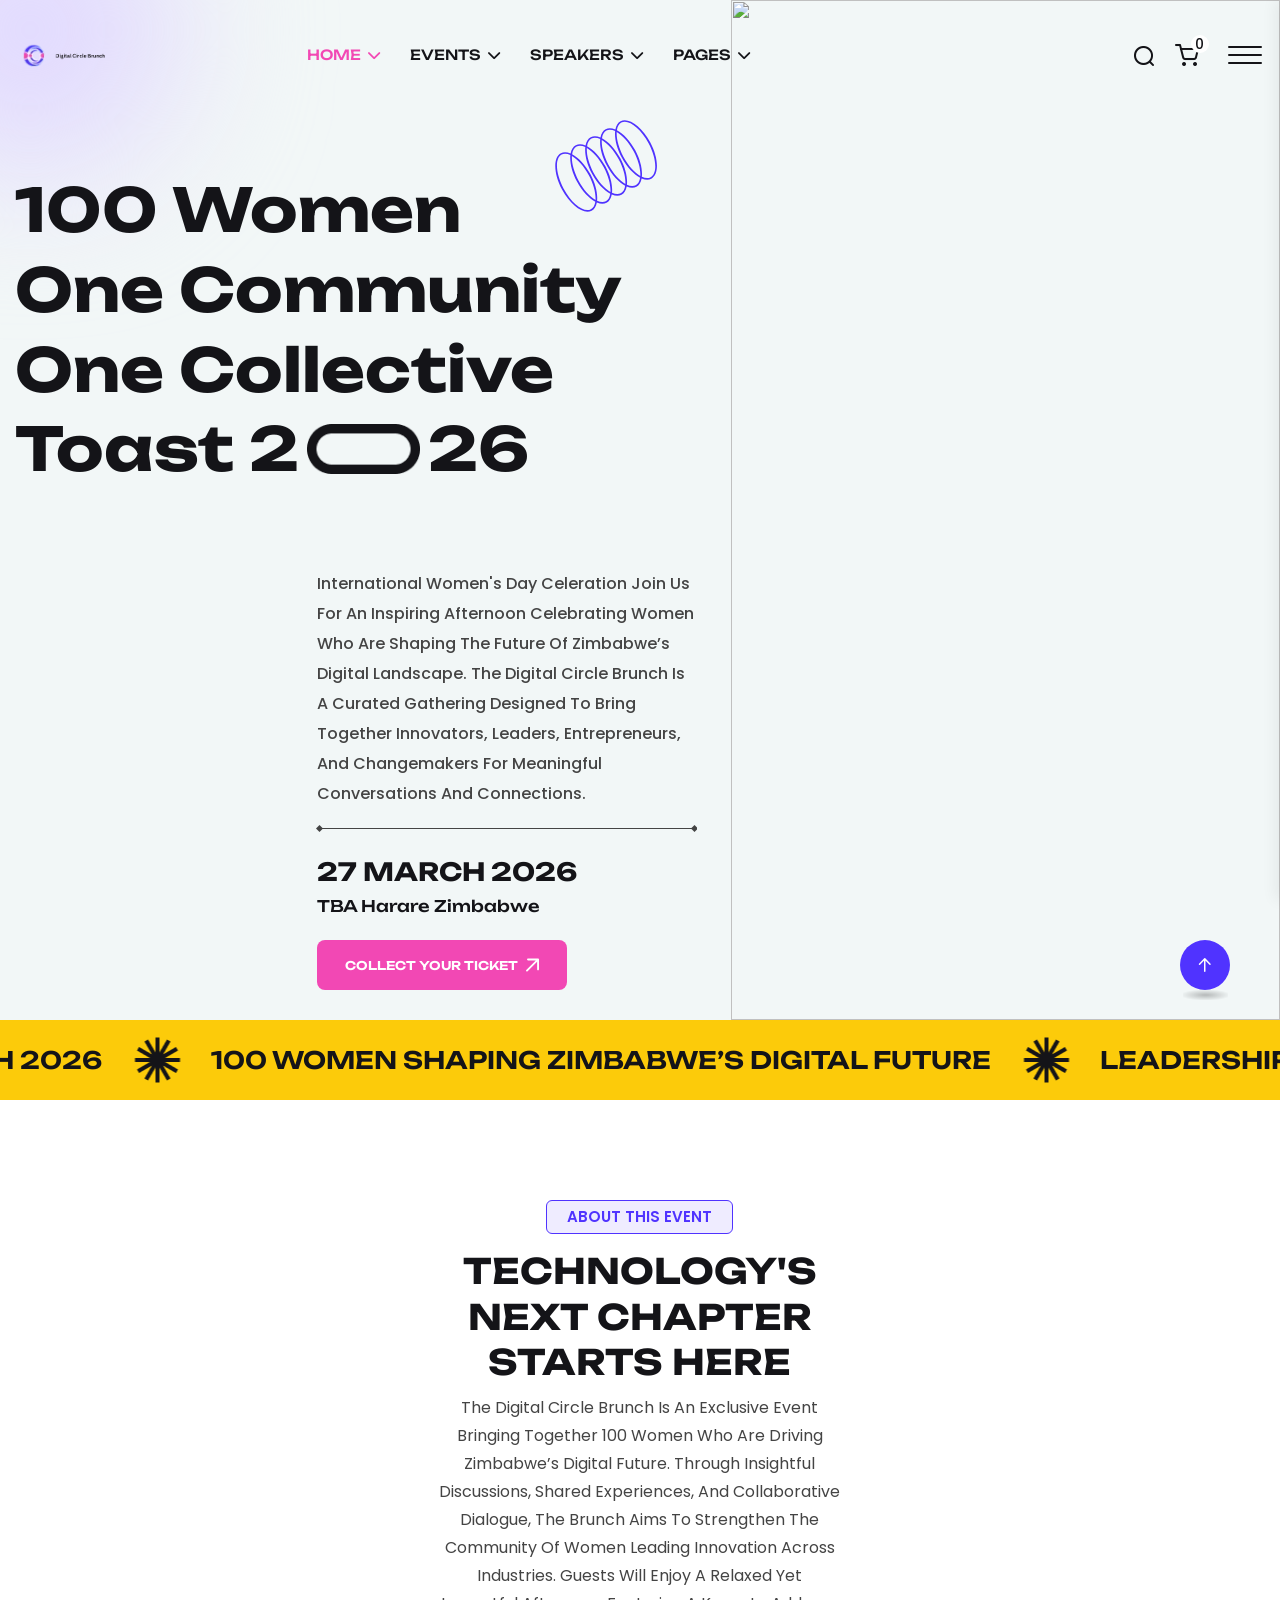
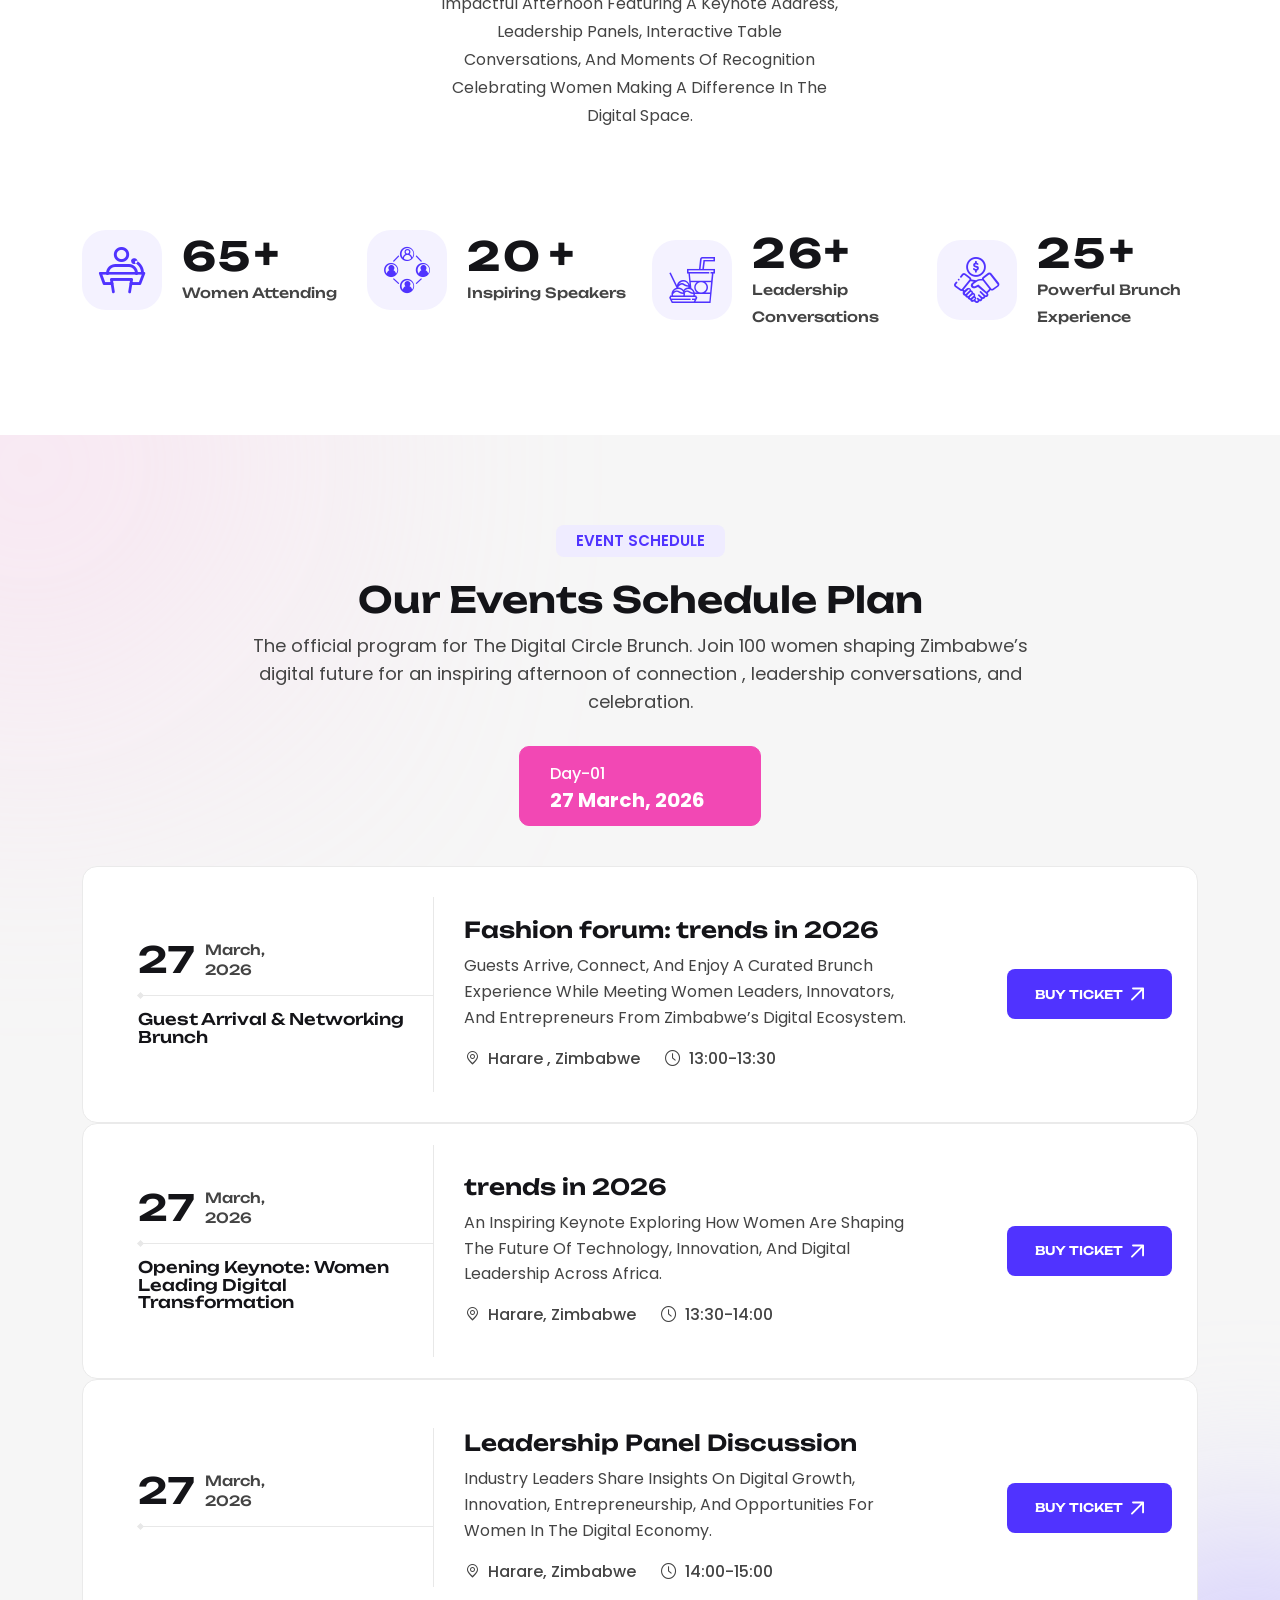
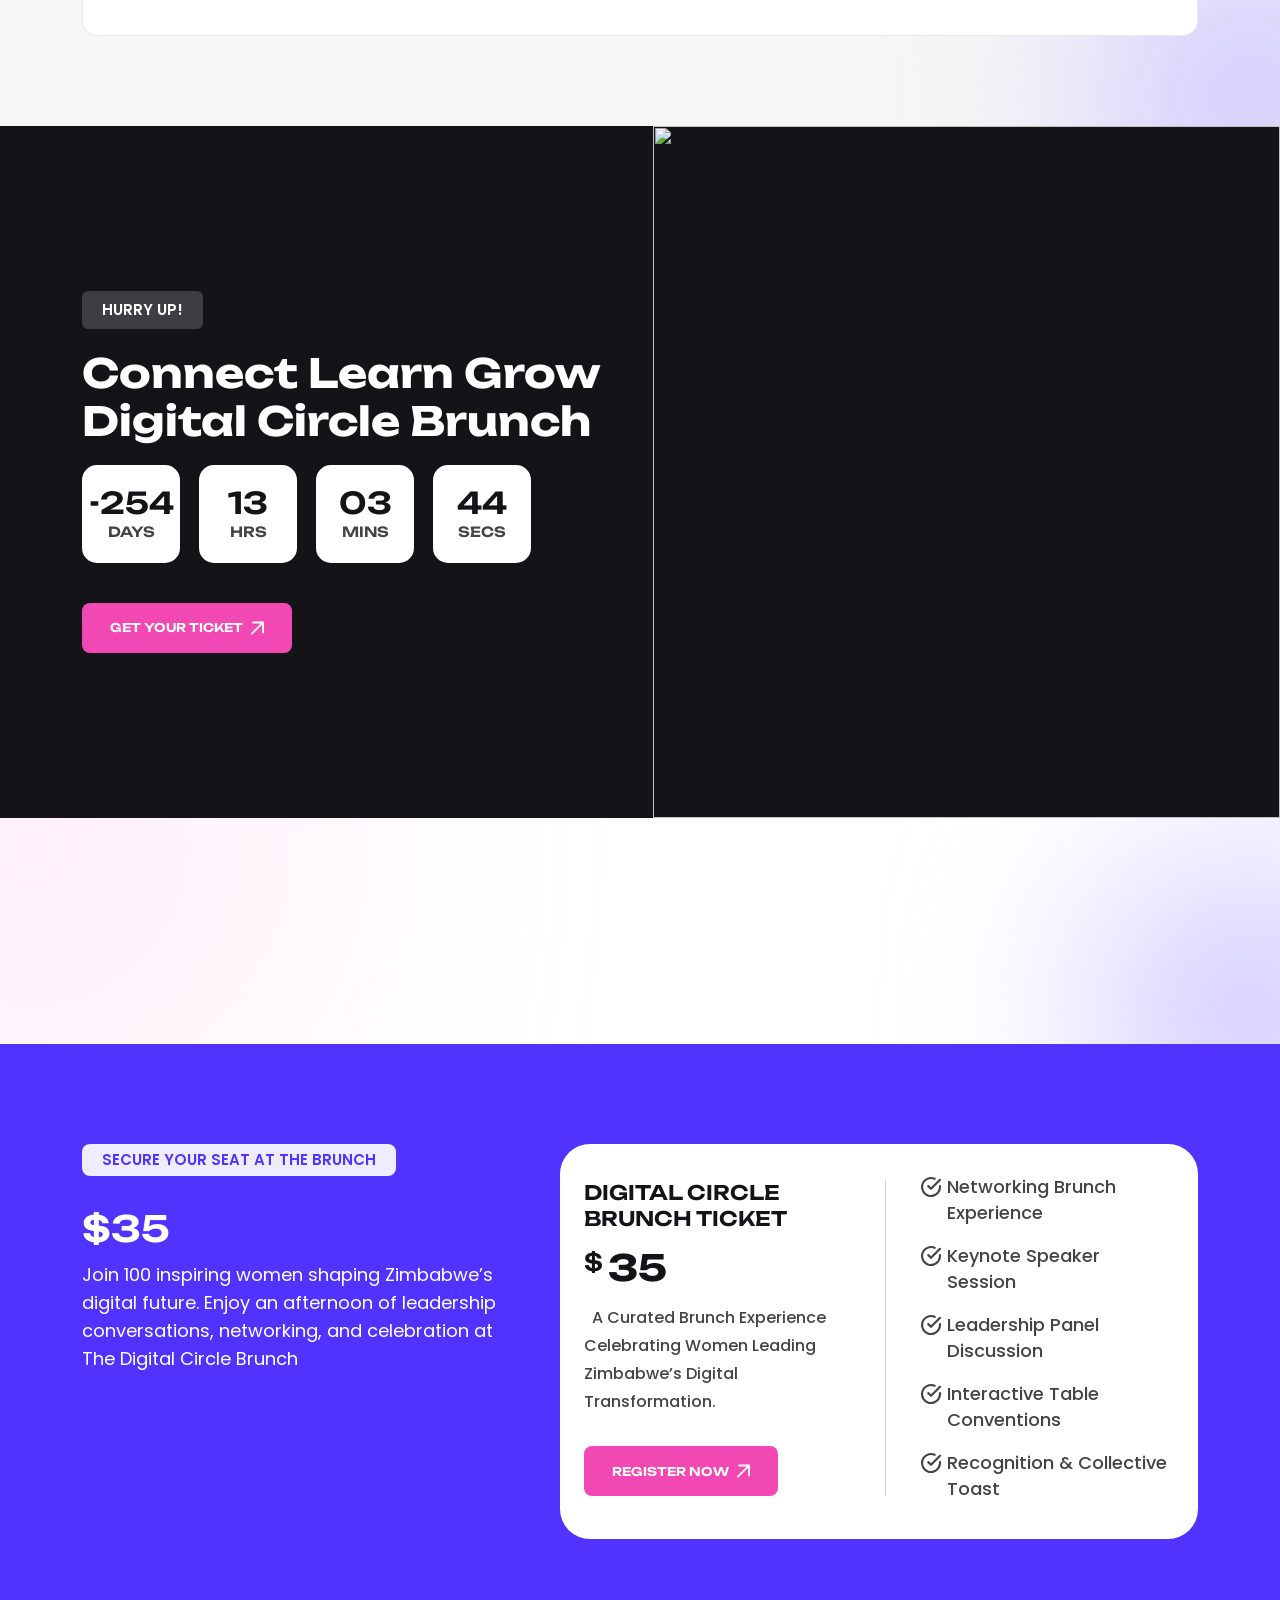
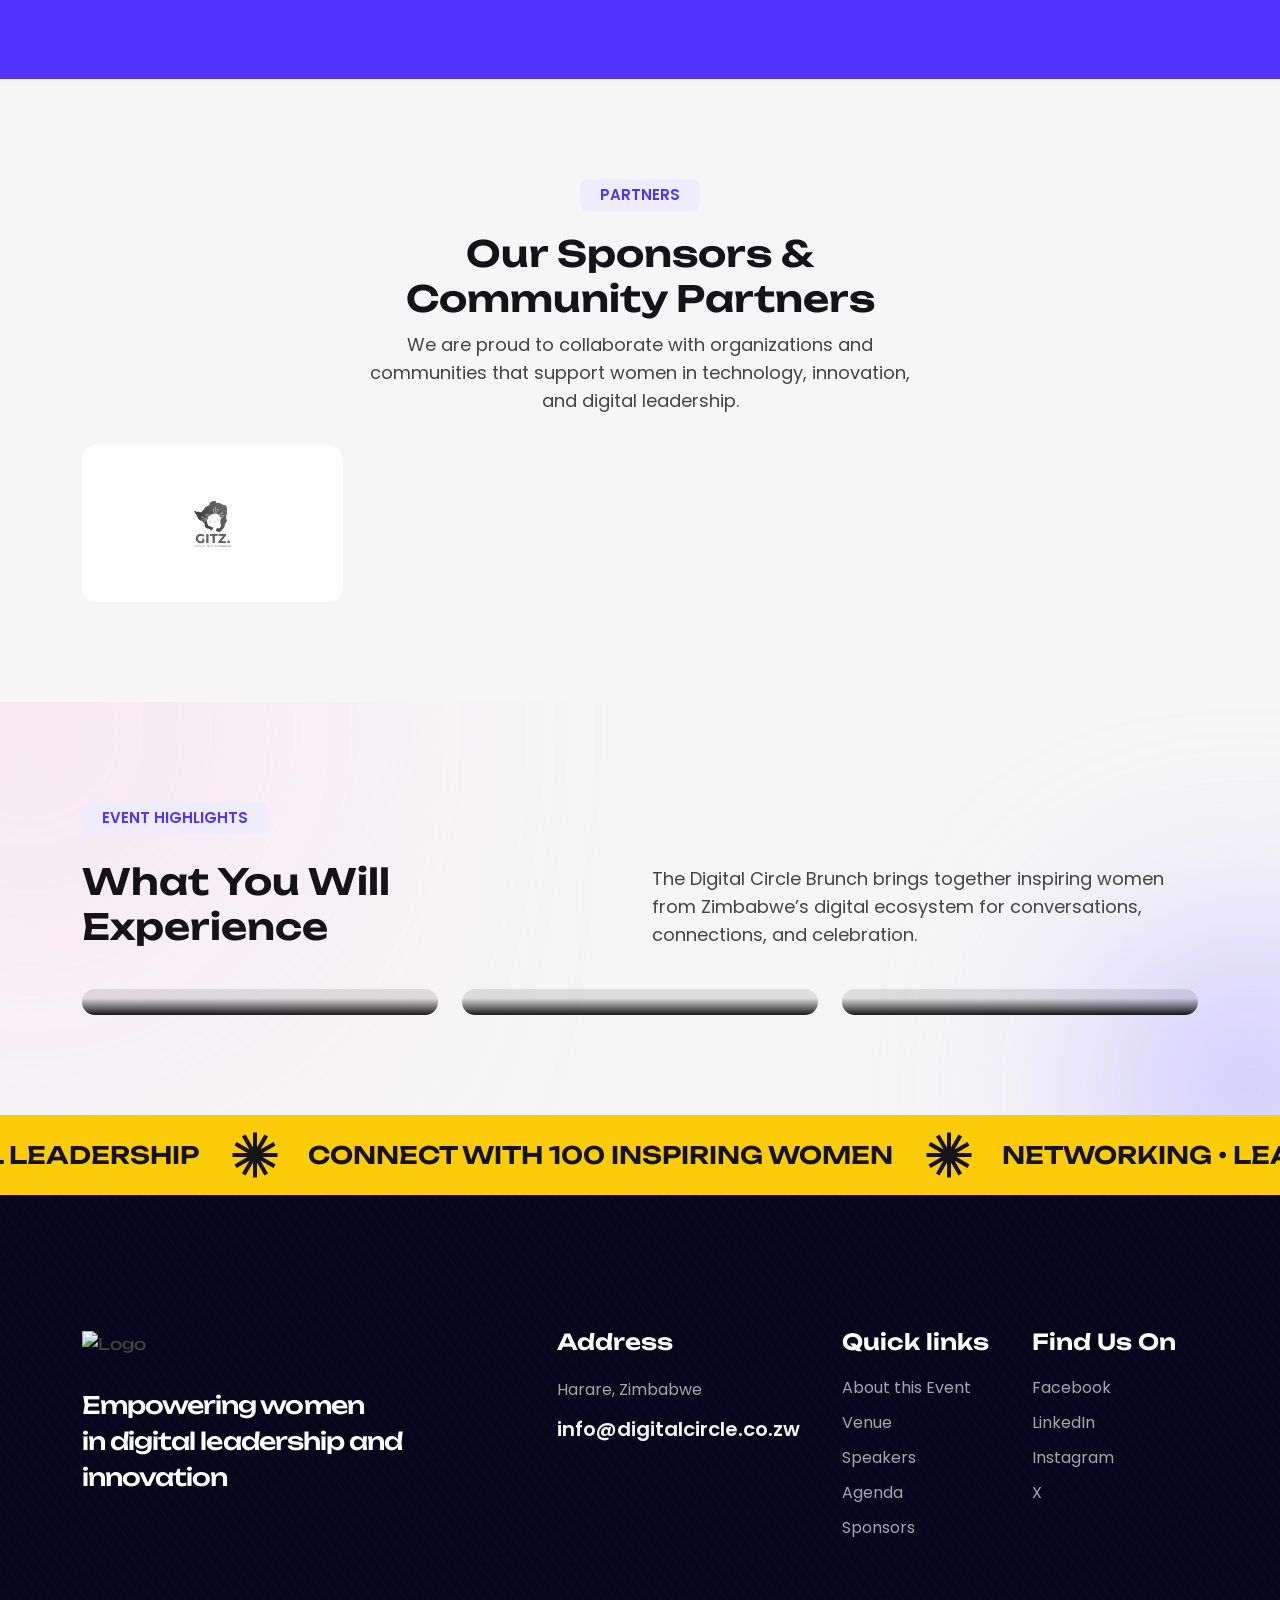
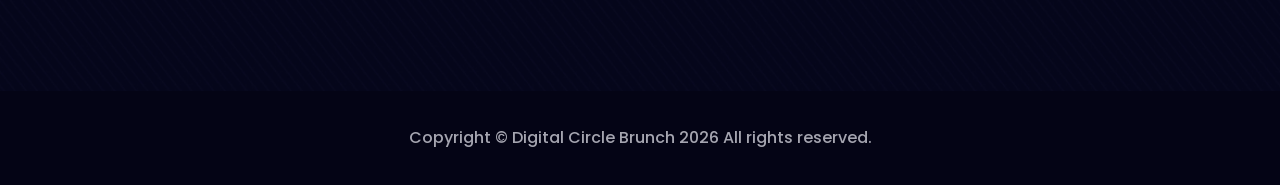
==== commit 1f5e2c43: "removed the preloader" ====
--- a/index.html
+++ b/index.html
@@ -29,9 +29,9 @@
 <body>
 
     <!-- Preloader Start -->
-    <div class="preloader">
+    <!-- <div class="preloader">
         <div class="loader"></div>
-    </div>
+    </div> -->
     <!-- Preloader End -->
 
     <!-- Scroll-top -->
@@ -1657,7 +1657,7 @@
                 </div>
             </div>
             <div class="td-footer-bottom-copyright td-footer-4-copyright text-center">
-                <p class="mb-0">Copyright © 2026 All rights reserved.</p>
+                <p class="mb-0">Copyright © Digital Circle Brunch 2026 All rights reserved.</p>
             </div>
         </div>
     </footer>
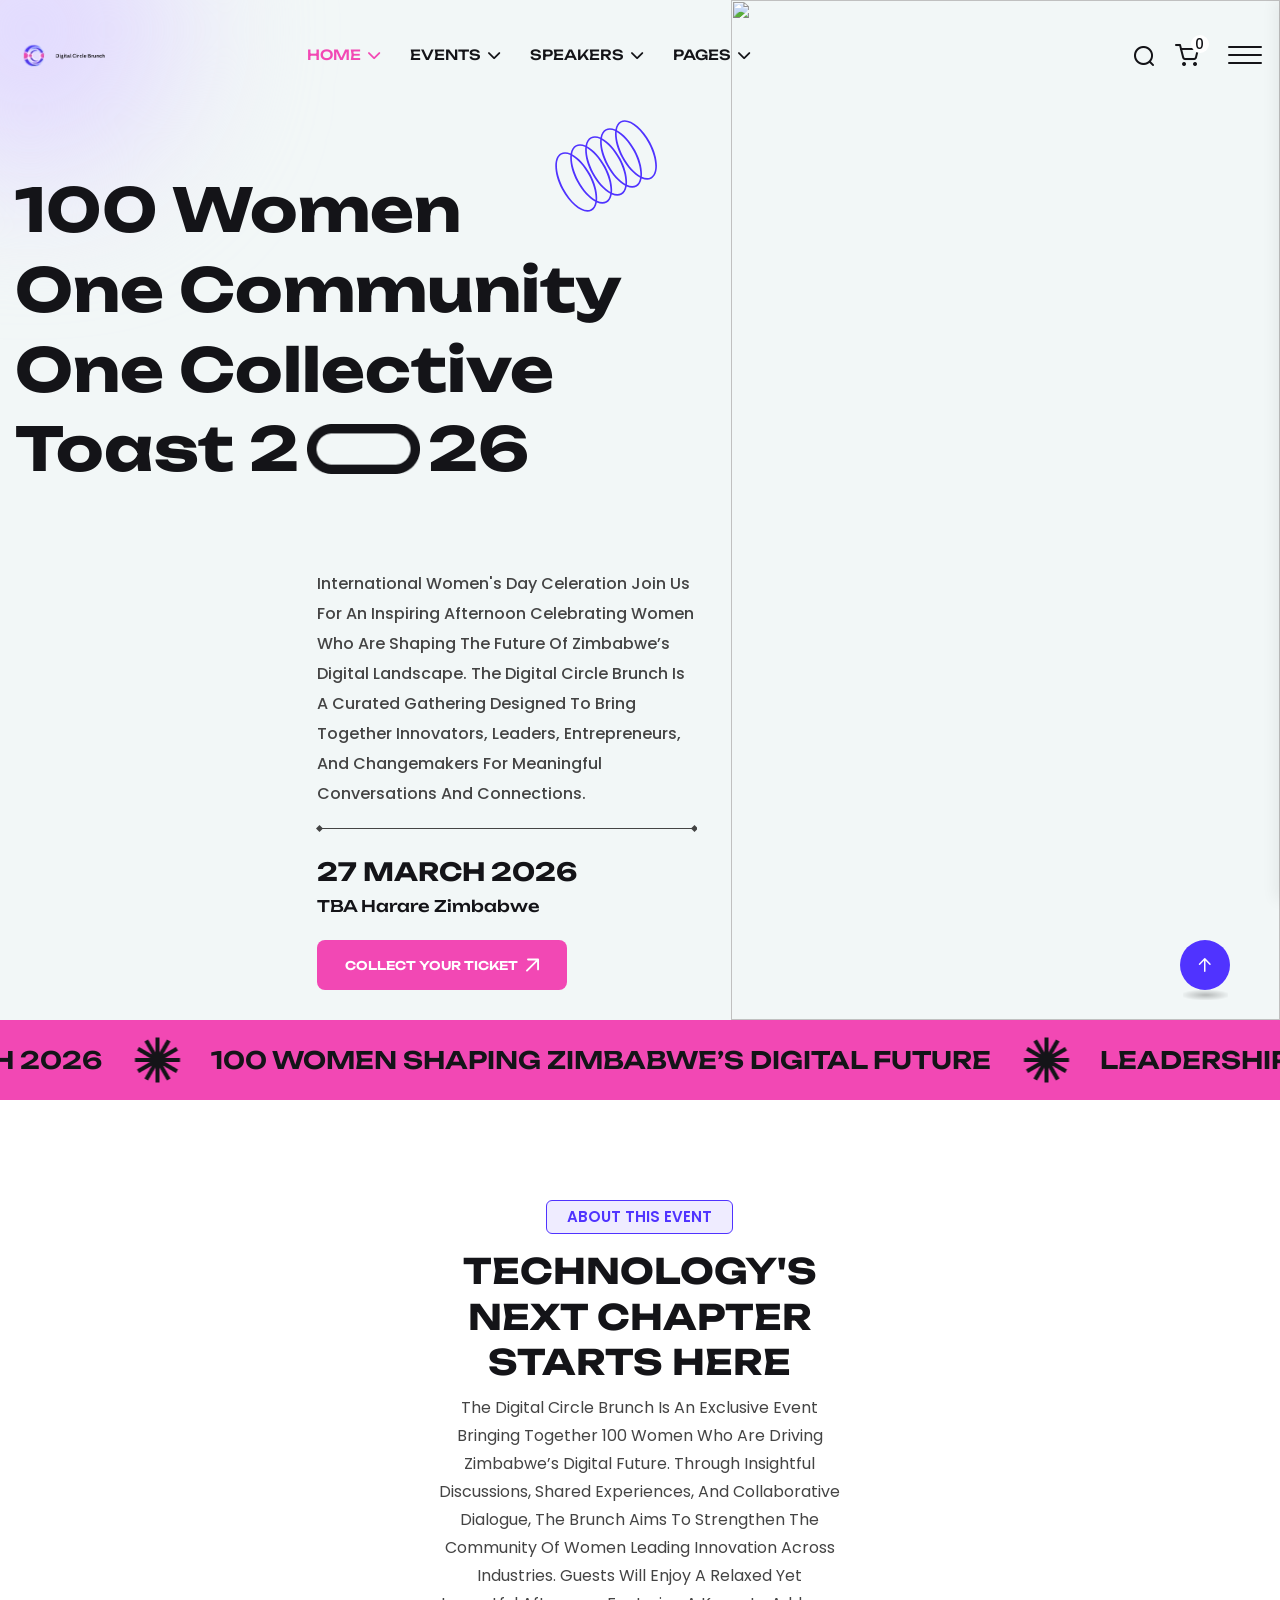
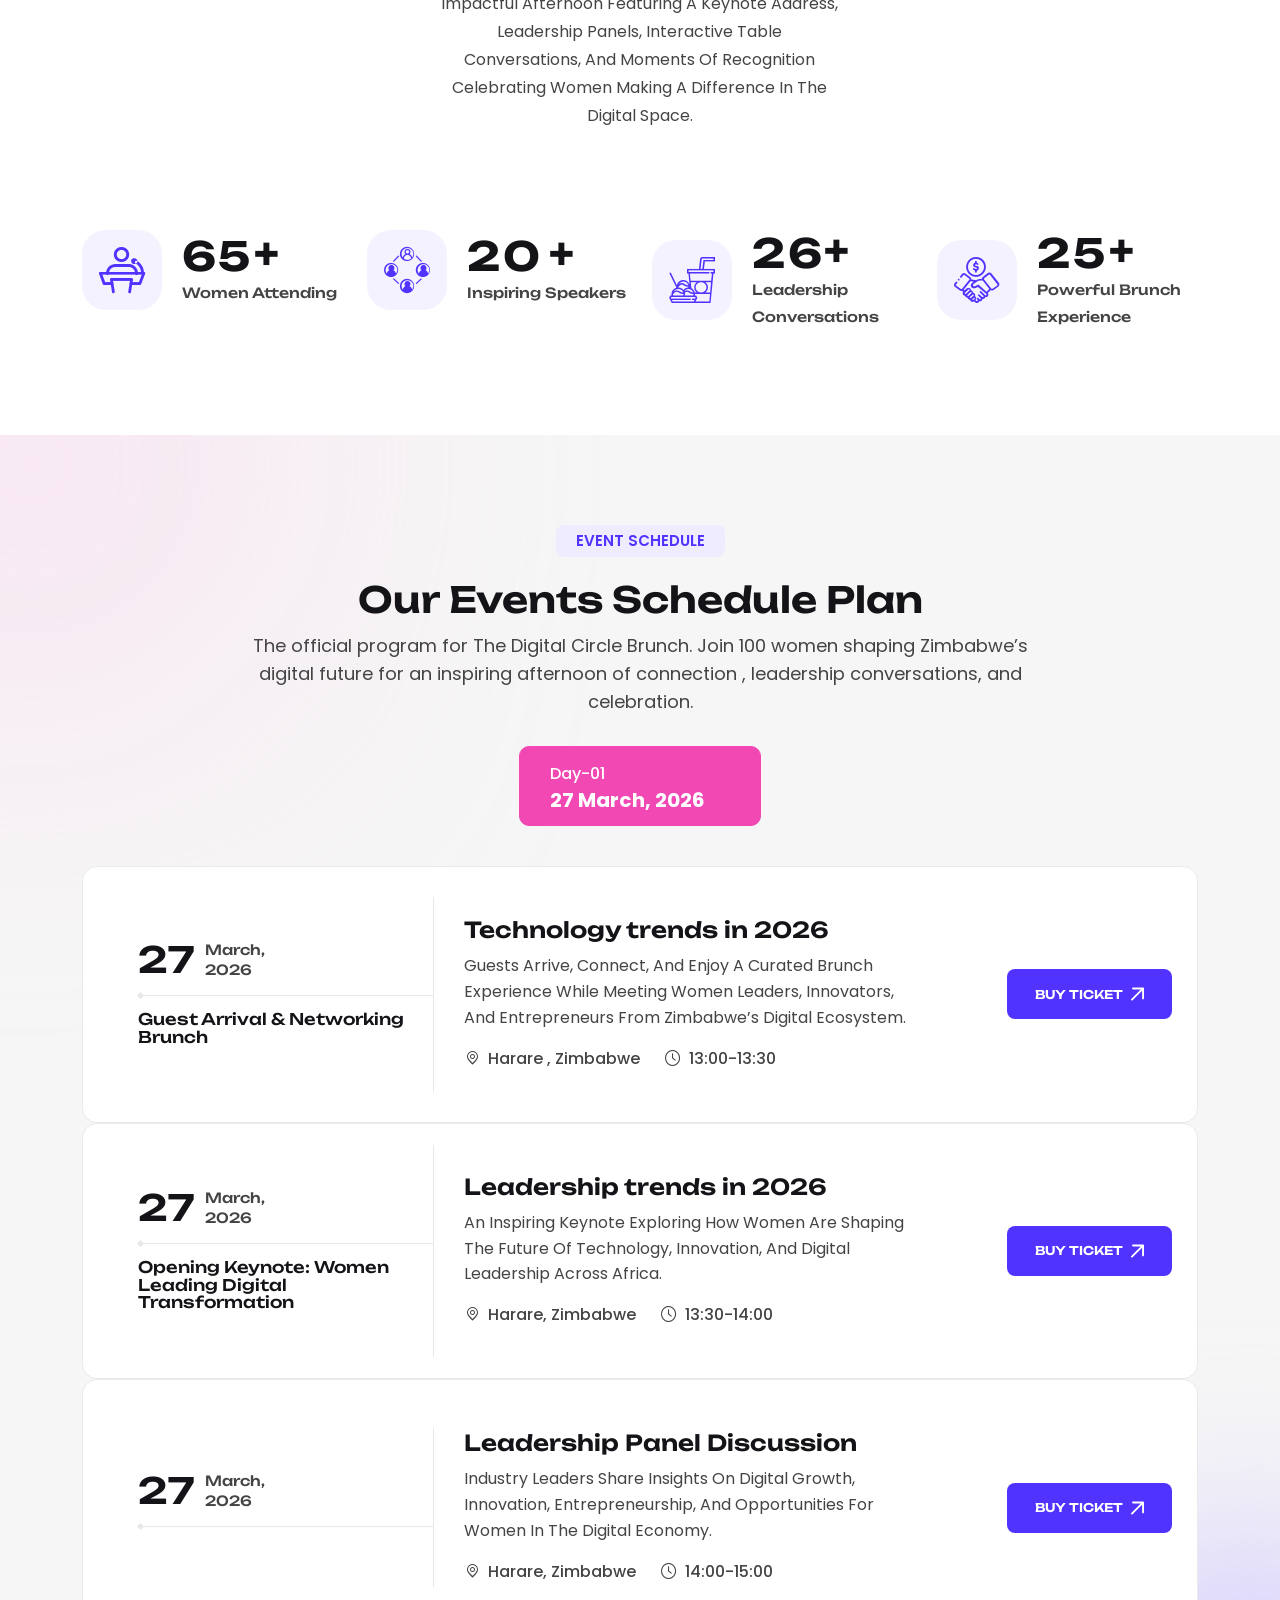
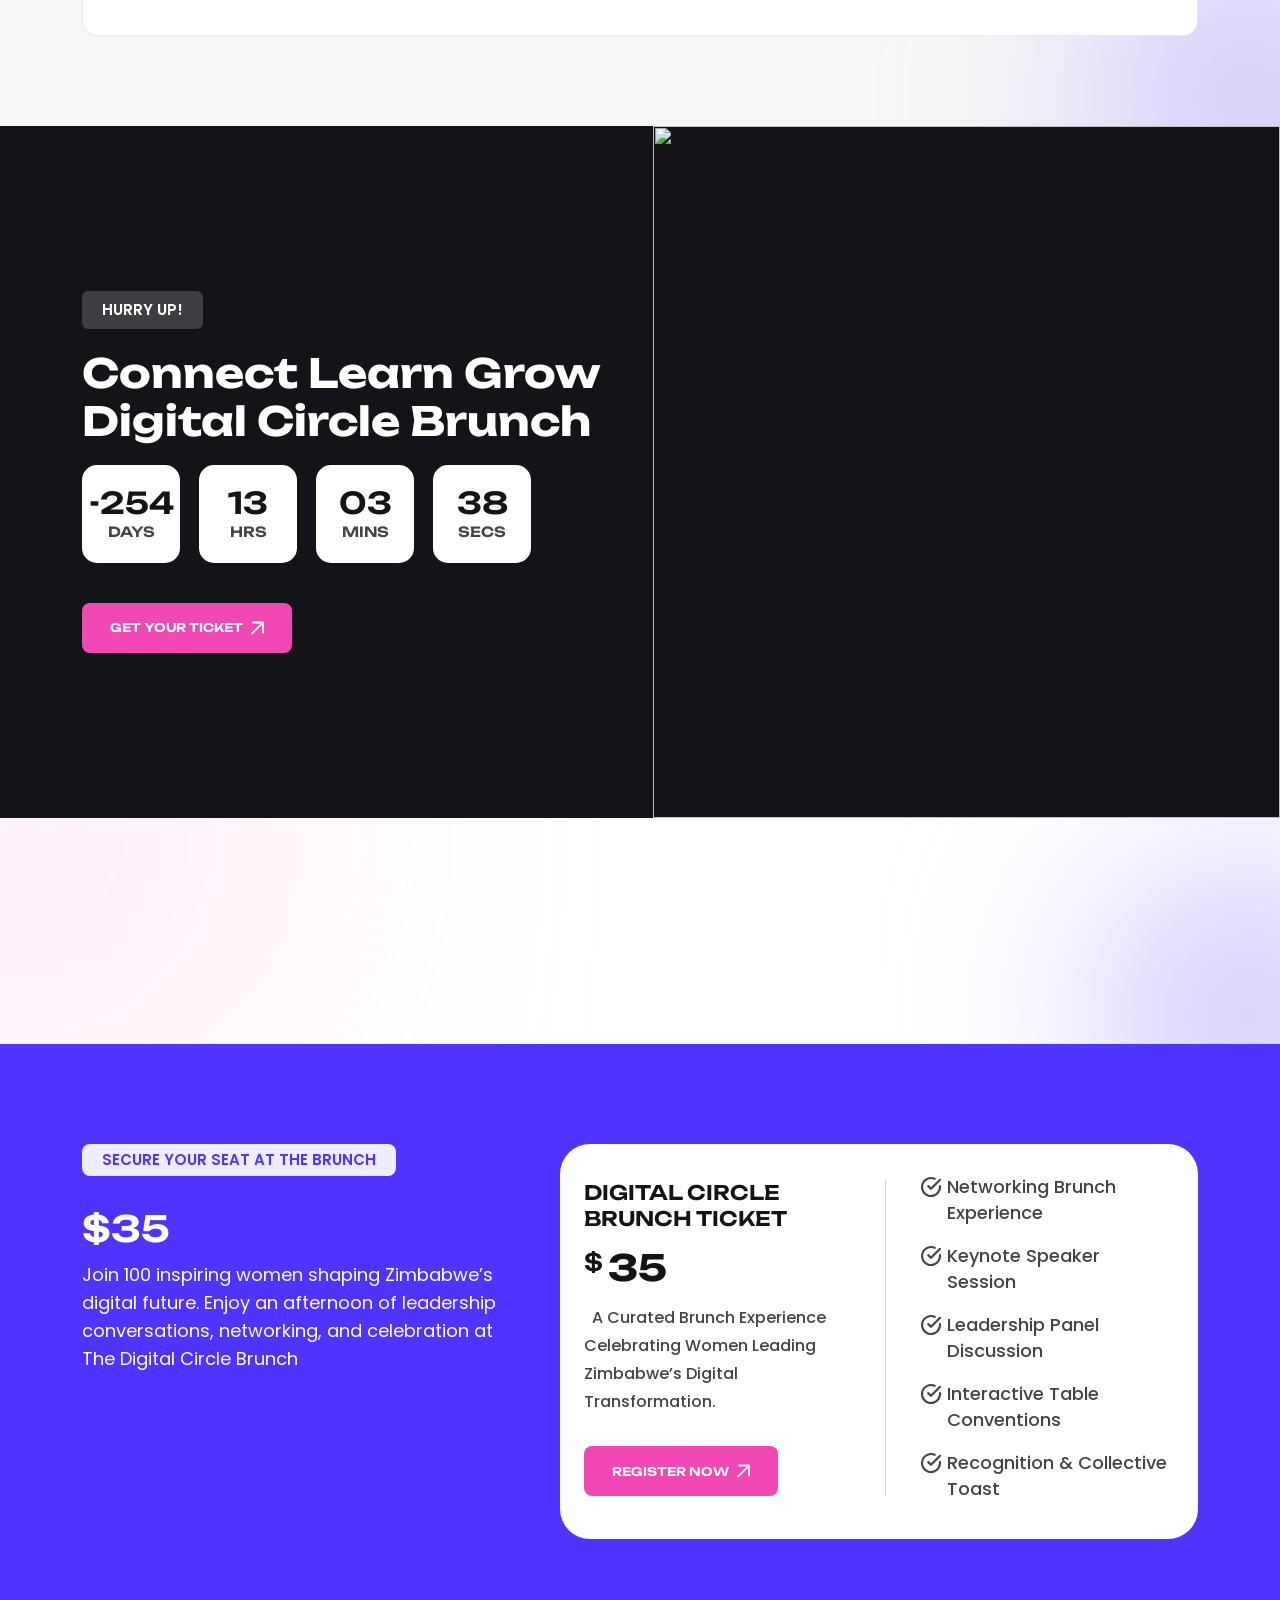
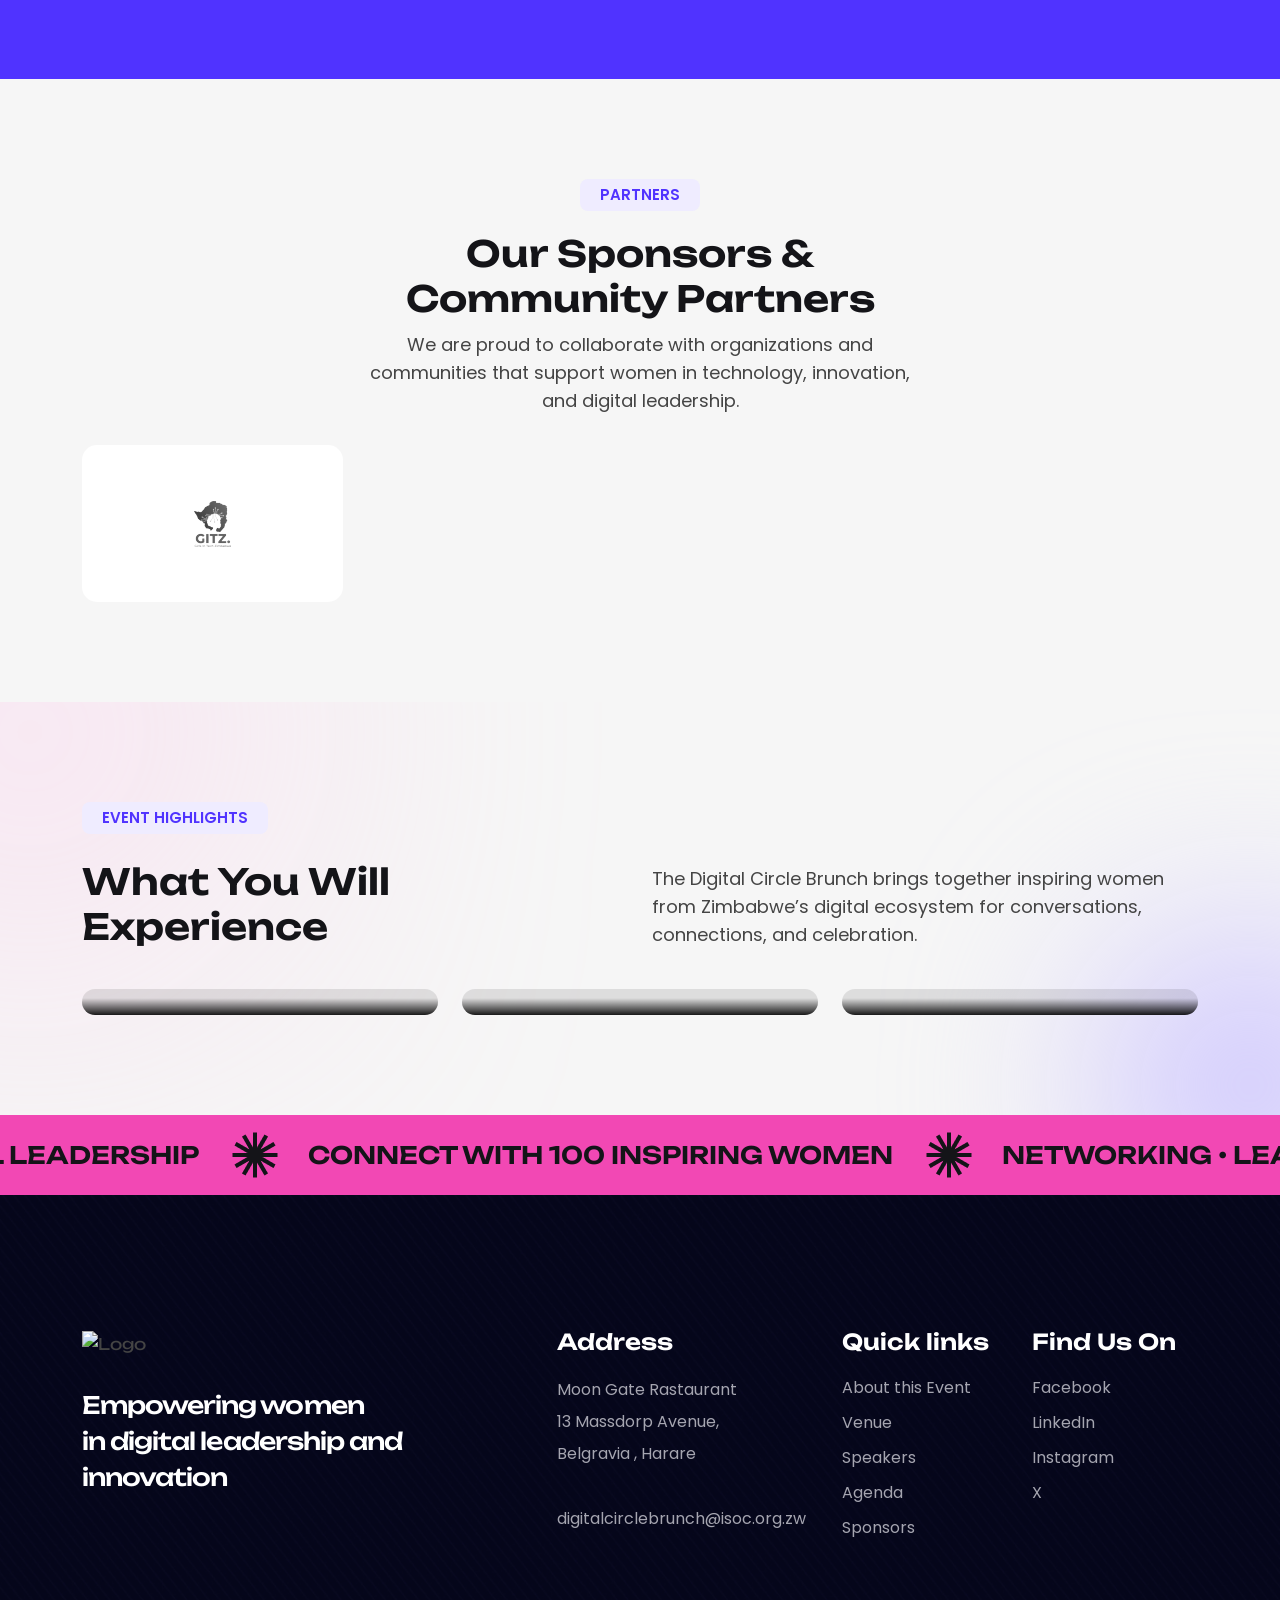
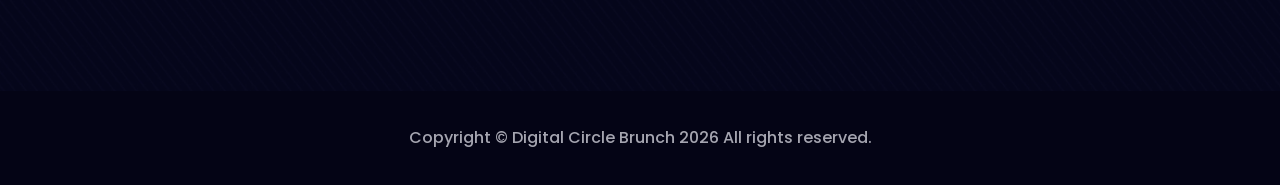
==== commit 640f755c: "Deleted All pictures" ====
--- a/index.html
+++ b/index.html
@@ -96,7 +96,7 @@
                     <div class="cartmini__widget-item">
                         <div class="cartmini__thumb">
                             <a href="product-details.html">
-                                <img src="assets/img/shop/sm-product-1.jpg" alt="">
+                                <img src="assets/img/shop/WhatsApp Image 2026-03-08 at 08.57.38.jpeg" alt="">
                             </a>
                         </div>
                         <div class="cartmini__content">
@@ -568,7 +568,7 @@
                                             </div>
                                             <div class="col-xl-5 col-lg-7">
                                                 <div class="td-schedule-4-content td-schedule-5-content mb-30">
-                                                    <h2 class="td-schedule-4-title"><a href="events-details.html">Fashion forum: trends in 2026</a></h2>
+                                                    <h2 class="td-schedule-4-title"><a href="events-details.html">  Technology trends in 2026</a></h2>
                                                     <p>Guests arrive, connect, and enjoy a curated brunch experience while meeting
                                                         women leaders, innovators, and entrepreneurs from Zimbabwe’s digital ecosystem.
                                                         </p>
@@ -623,7 +623,7 @@
                                             </div>
                                             <div class="col-xl-5 col-lg-7">
                                                 <div class="td-schedule-4-content td-schedule-5-content mb-30">
-                                                    <h2 class="td-schedule-4-title"><a href="events-details.html"> trends in 2026</a></h2>
+                                                    <h2 class="td-schedule-4-title"><a href="events-details.html"> Leadership trends in 2026</a></h2>
                                                     <p>An inspiring keynote exploring how women are shaping the future of technology,
 innovation, and digital leadership across Africa.</p>
                                                     <div class="td-schedule-4-destination mb-10">
@@ -844,7 +844,7 @@
                                             </div>
                                             <div class="col-xl-5 col-lg-7">
                                                 <div class="td-schedule-4-content td-schedule-5-content mb-30">
-                                                    <h2 class="td-schedule-4-title"><a href="events-details.html">Fashion forum: trends in 2026</a></h2>
+                                                    <h2 class="td-schedule-4-title"><a href="events-details.html">Technology trends in 2026</a></h2>
                                                     <p>Like previous year this year we are arranging world marketing
                                                         summit 2024. Its the gathering of all the big</p>
                                                     <div class="td-schedule-4-destination mb-10">
@@ -1621,9 +1621,9 @@
                         <div class="col-xl-3 col-lg-6 col-md-5">
                             <div class="td-footer-widget td-footer-5-widget ml-60 mb-40">
                                 <h3 class="td-footer-title mb-20">Address</h3>
-                                <p class="text mb-10">Harare, Zimbabwe</p>
-                                <a class="number mb-10 d-inline-block" href="tel:+263778075051 +263 778 075 051</a>
-                                <a class="email" href="mailto:info@gmail.com">info@digitalcircle.co.zw</a>
+                                <p class="text mb-10">Moon Gate Rastaurant <br> 13  Massdorp Avenue, <br> Belgravia , Harare </p>
+                                <a class="number mb-10 d-inline-block" href="tel:+263778075051 +263 778 075 051"></a>
+                                <a class="email" href="mailto:digitalcirclebrunch@isoc.org.zw">digitalcirclebrunch@isoc.org.zw</a>
                             </div>
                         </div>
                         <div class="col-xl-2 col-lg-6 col-md-6 col-sm-6">
--- a/assets/css/main.css
+++ b/assets/css/main.css
@@ -5180,7 +5180,7 @@
   width: auto;
 }
 .td-text-slider-spacing {
-  background: var(--td-common-yellow);
+  background: var(--td-theme-secondary);
   padding: 17px 0px;
 }
 .td-text-6-slider {
